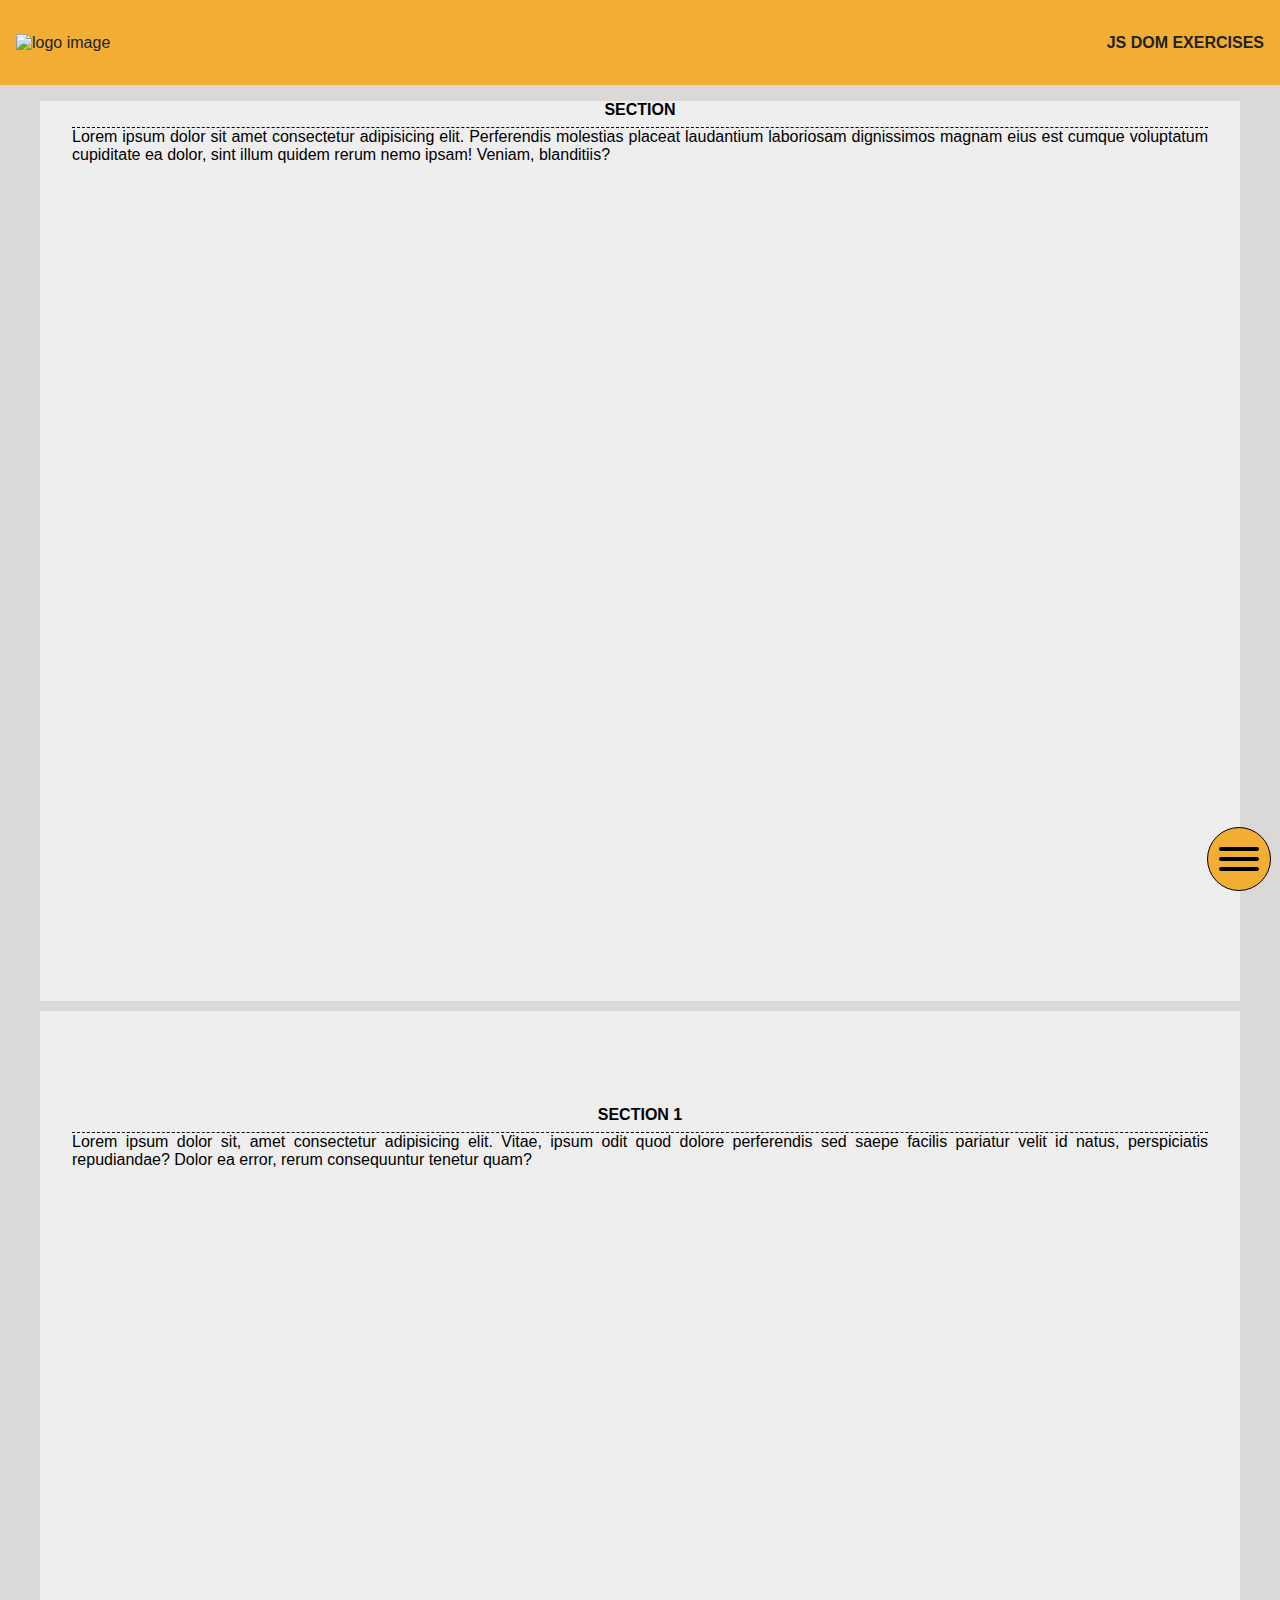
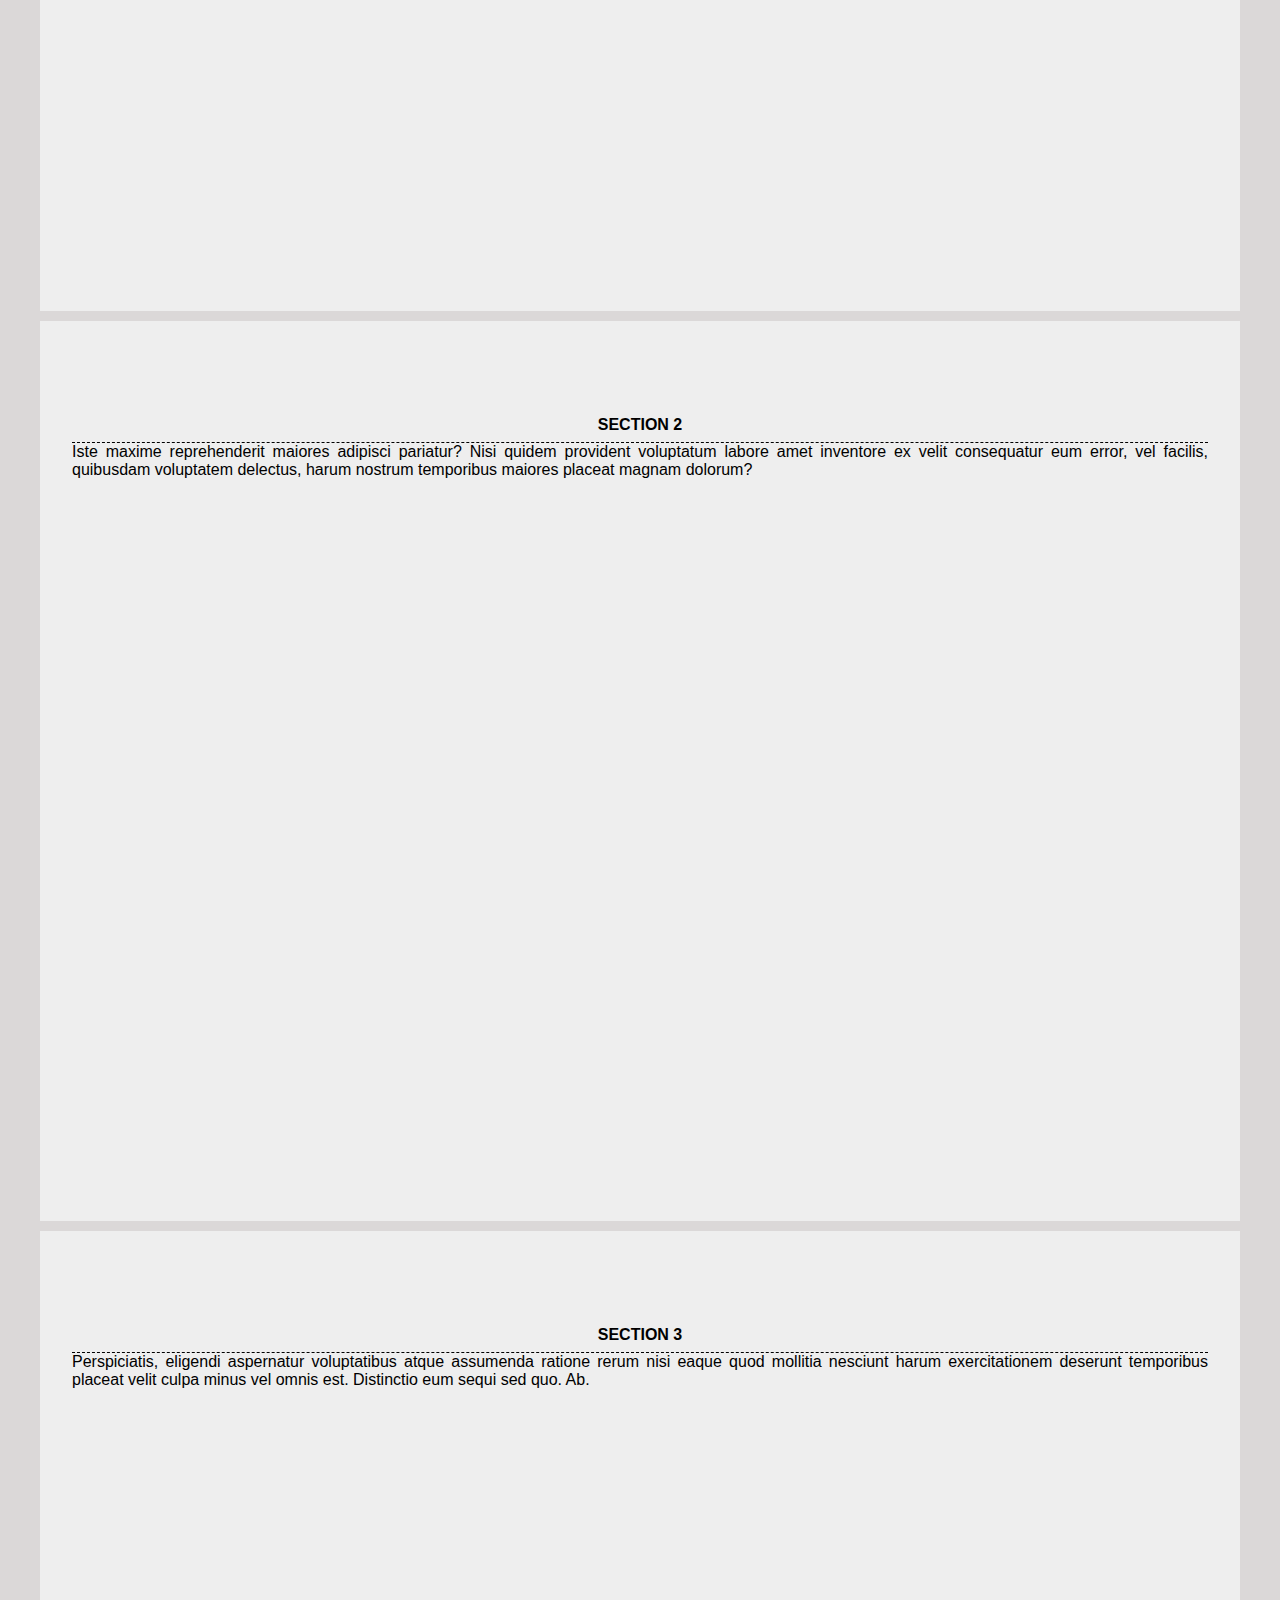
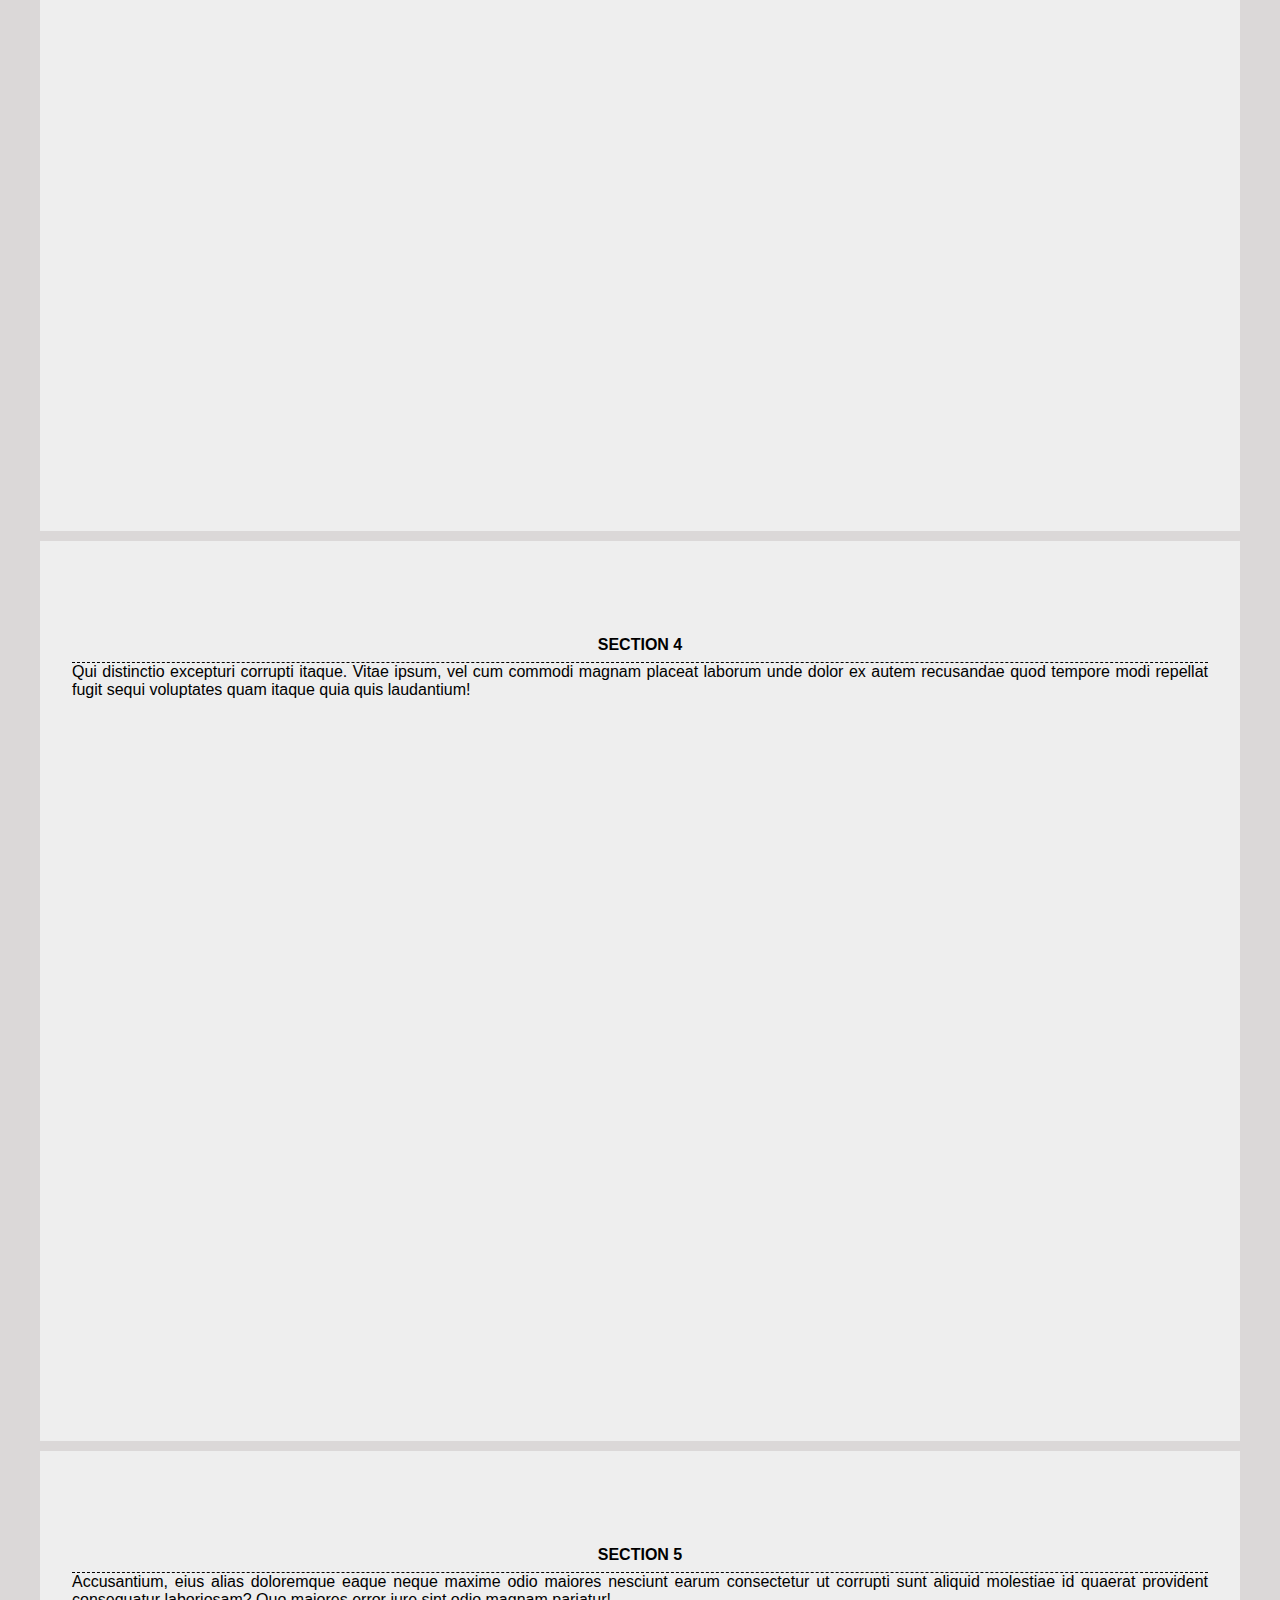
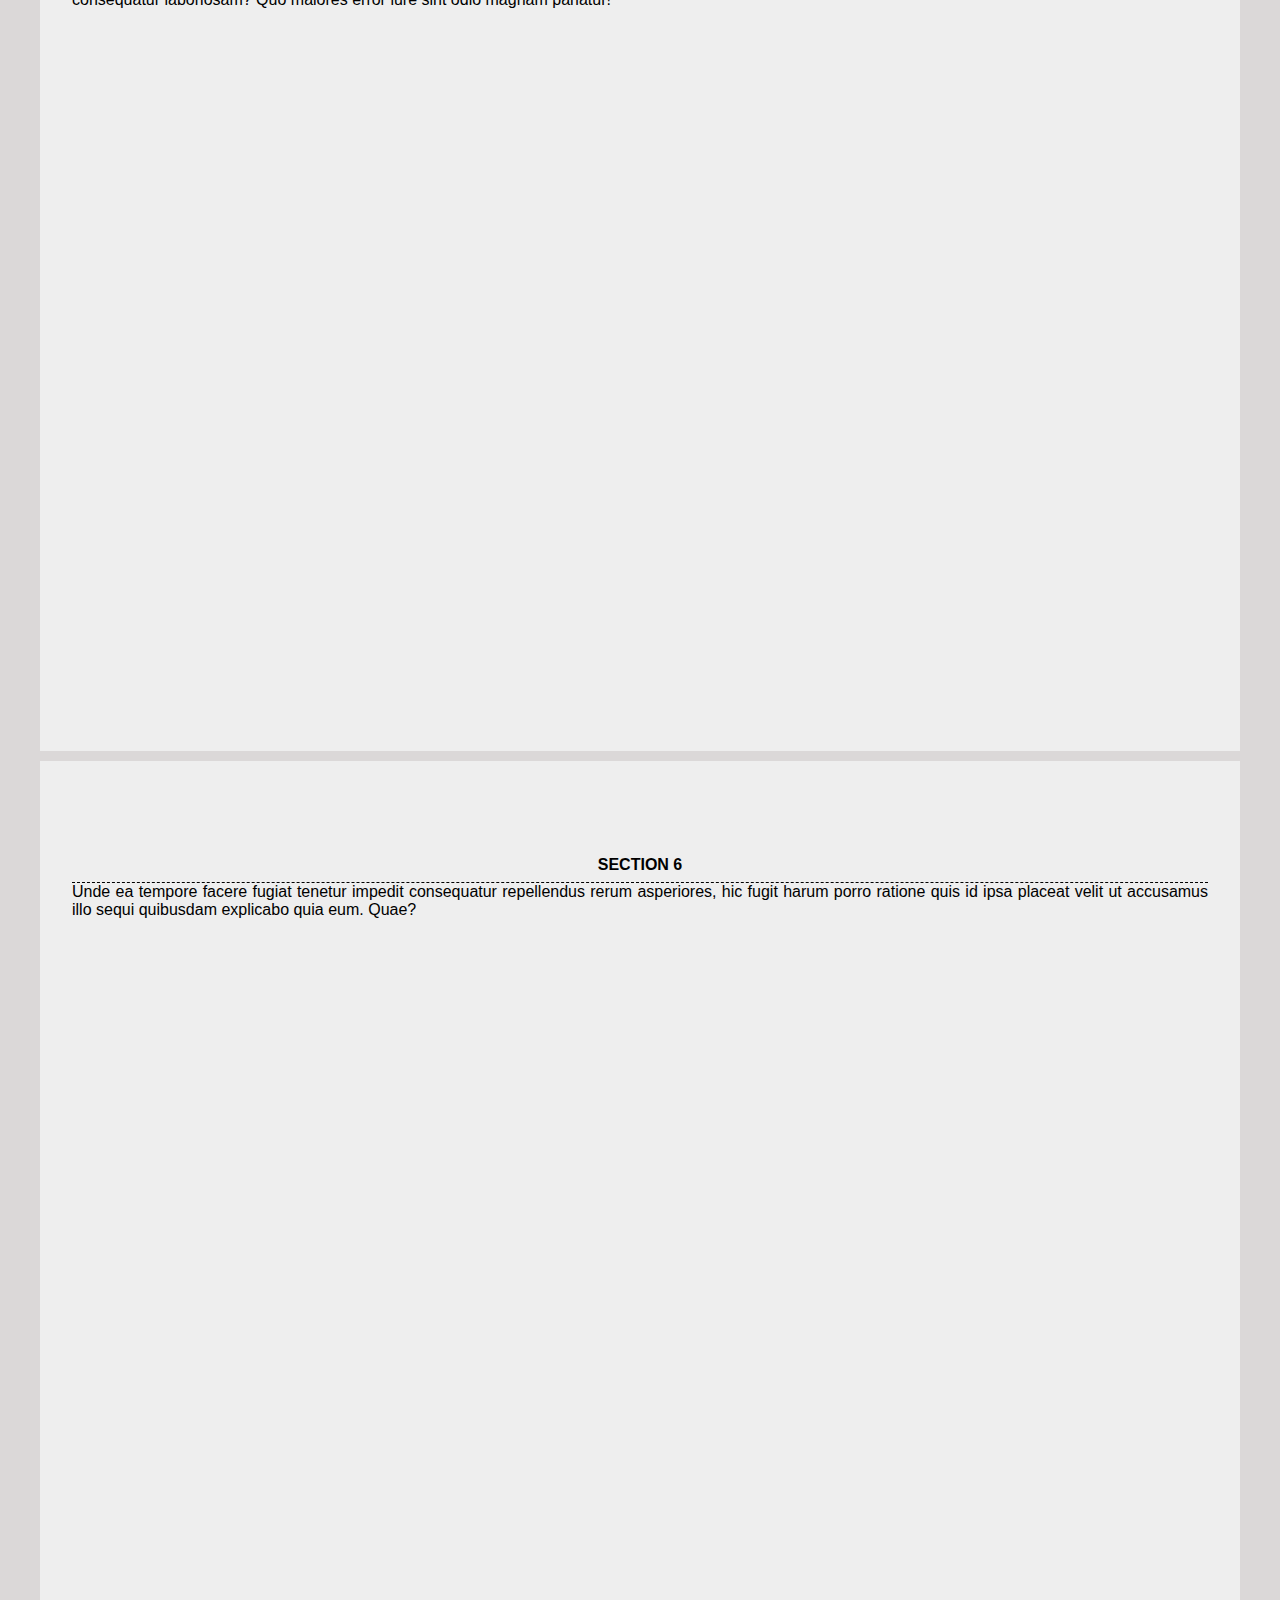
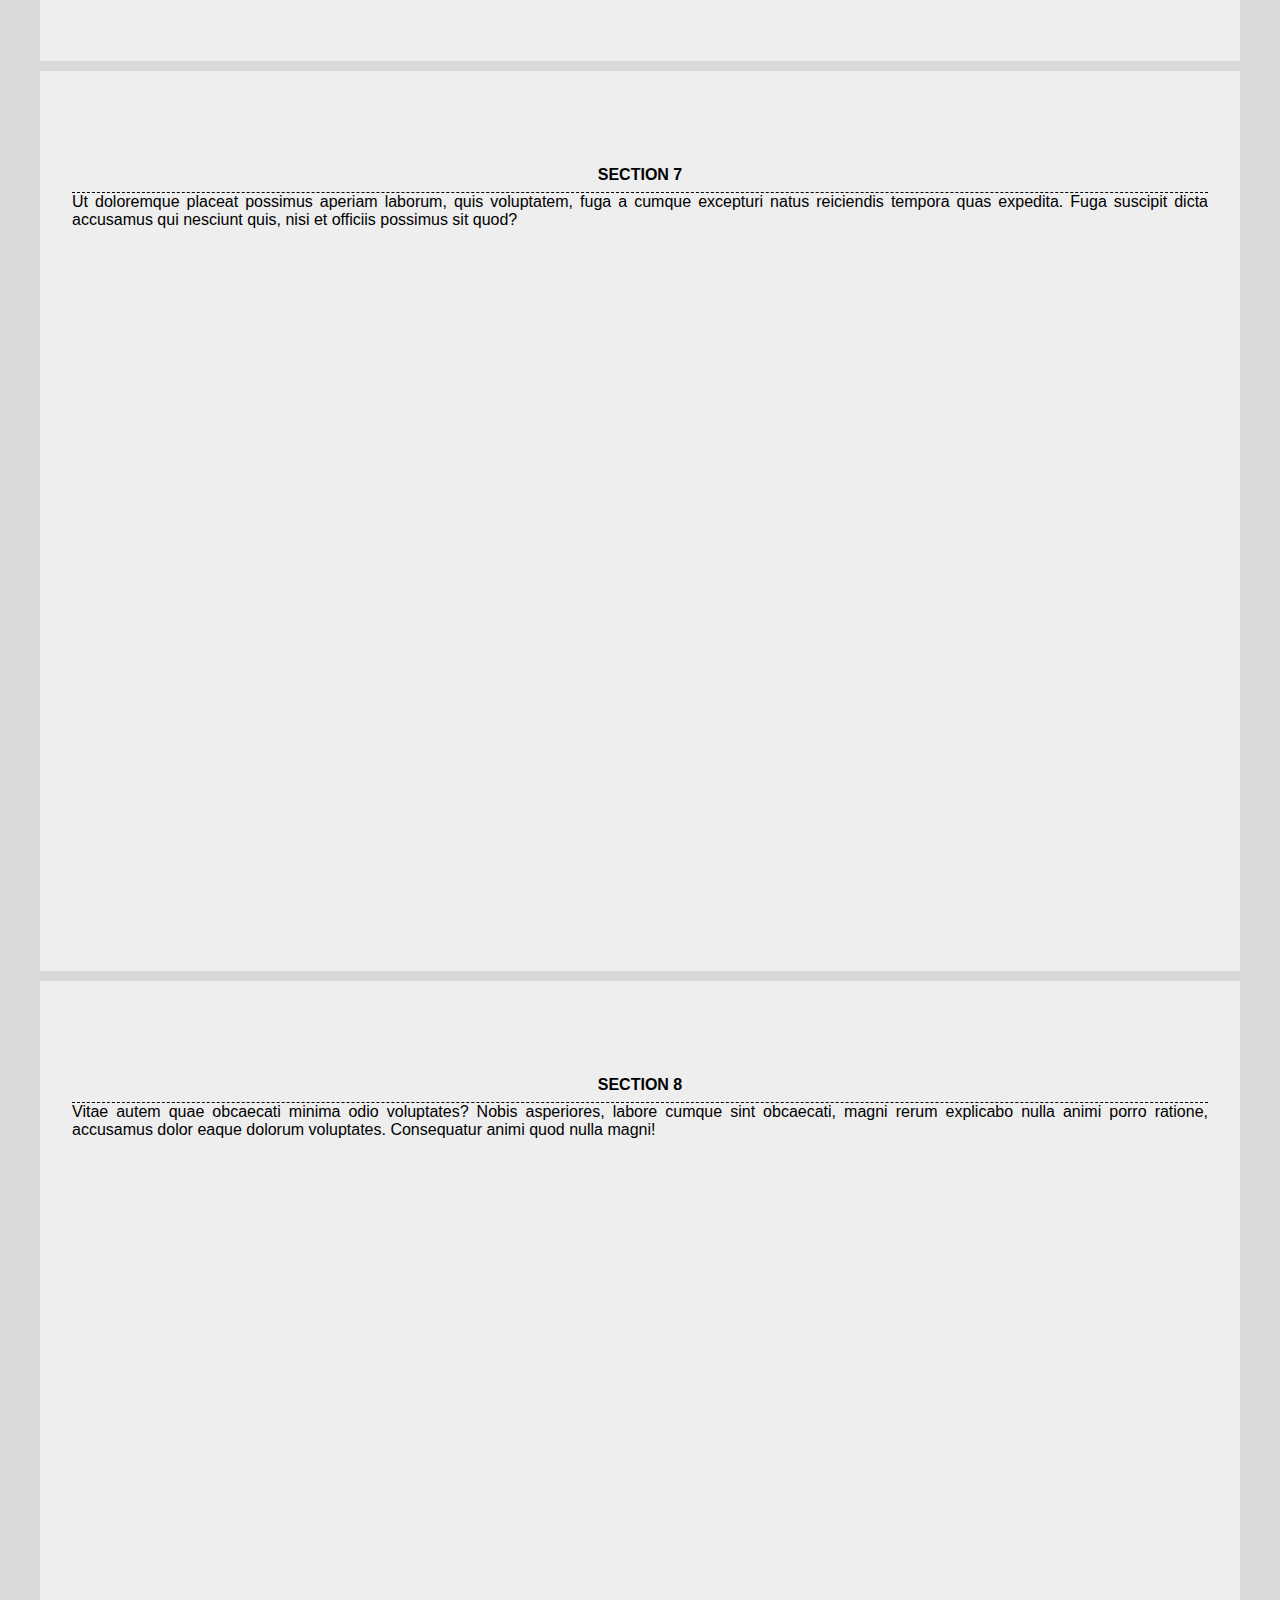
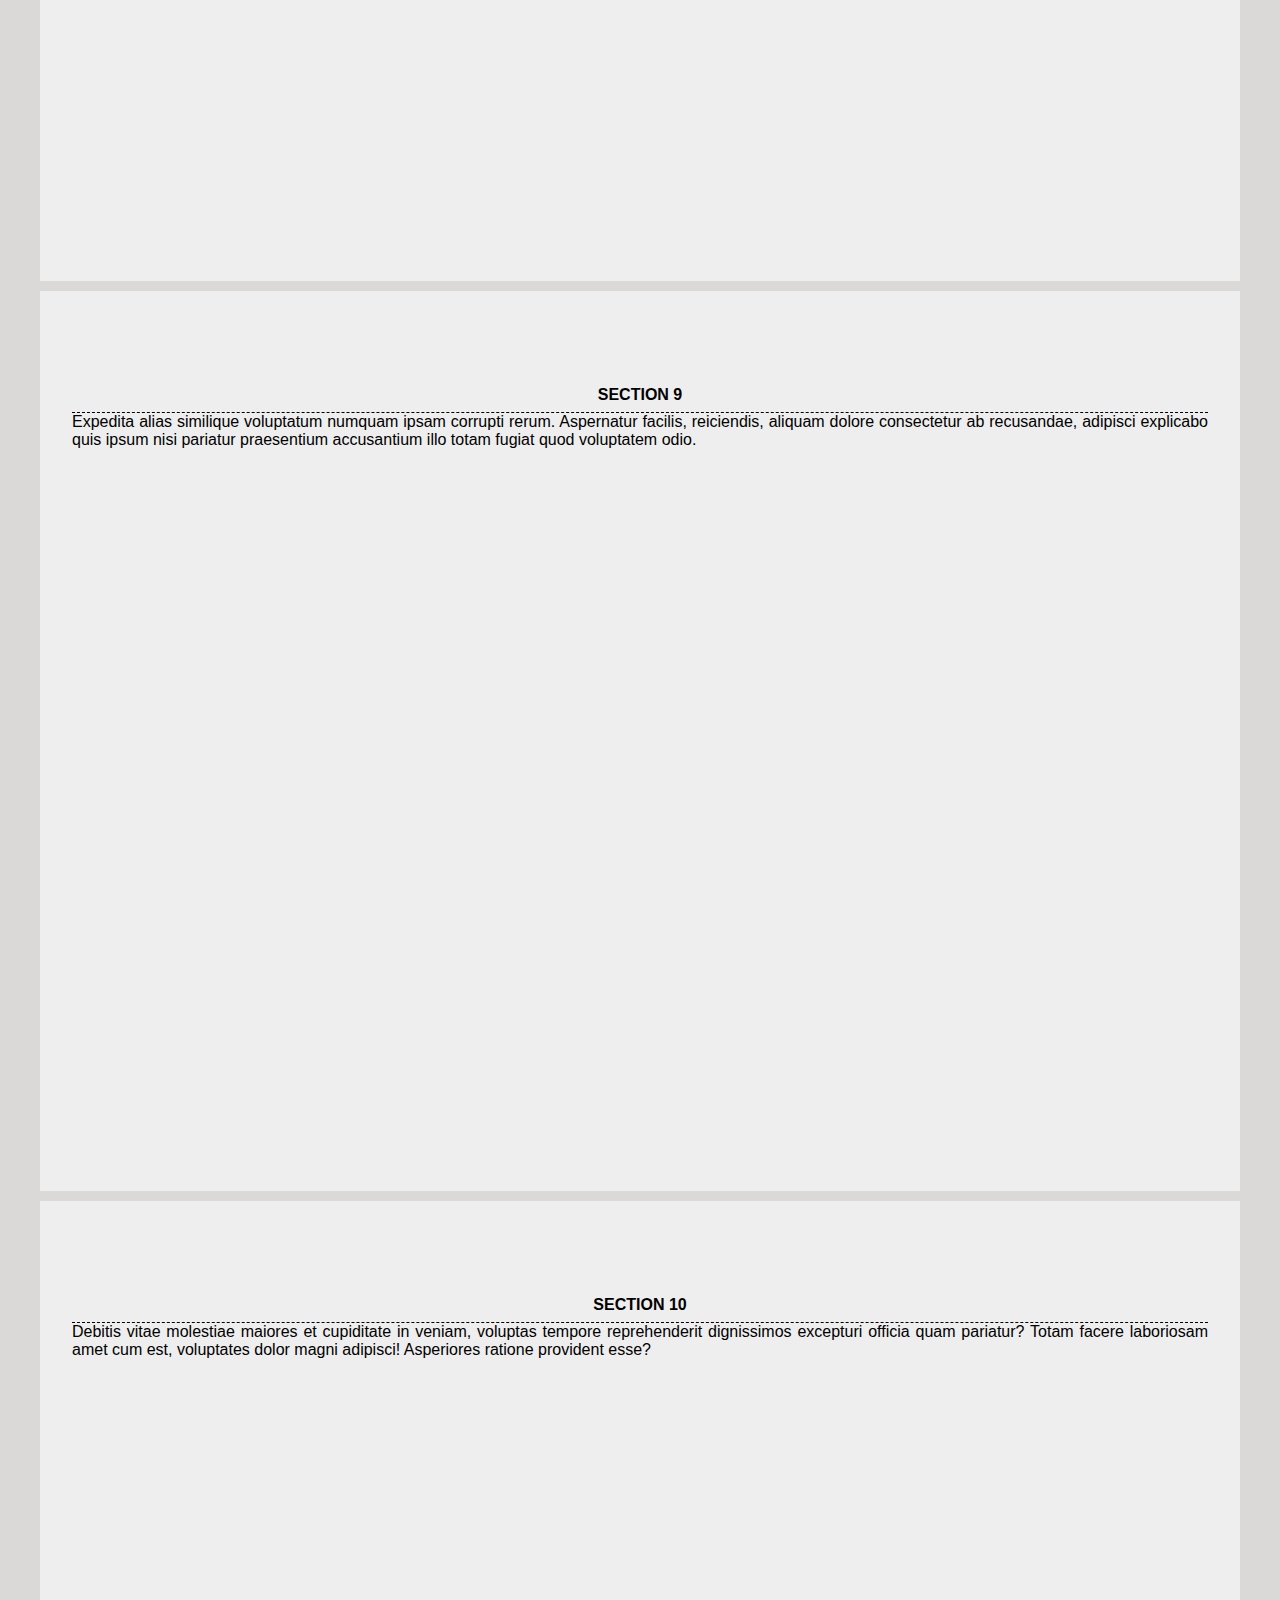
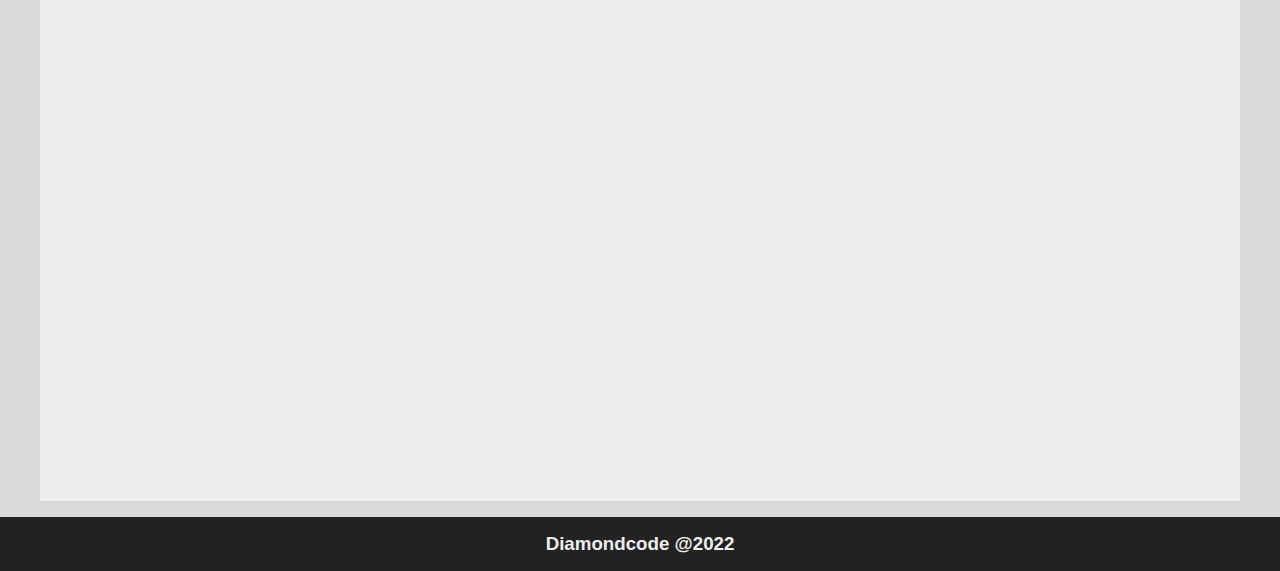
==== js/dom_exercises.html @ 1bf2a1f6 "Implementacion de menu hamburger" ====
<!DOCTYPE html>
<html lang="en">
  <head>
    <meta charset="UTF-8" />
    <meta http-equiv="X-UA-Compatible" content="IE=edge" />
    <meta name="viewport" content="width=device-width, initial-scale=1.0" />
    <title>Dinamyc Flex Example</title>
    <link type="text/css" rel="stylesheet" href="./css/layout.css" />
    <link
      type="text/css"
      rel="stylesheet"
      href="./css/vendors/hamburgers.css"
    />
  </head>
  <body>
    <header>
      <div class="header-logo">
        <img src="https://robohash.org/chamow19?size=50x50" alt="logo image" />
      </div>
      <div class="header-text">JS DOM EXERCISES</div>
    </header>
    <button
      id="hamburger-button"
      class="btn-hamburger hamburger hamburger--collapse"
      type="button"
    >
      <span class="hamburger-box">
        <span class="hamburger-inner"></span>
      </span>
    </button>

    <aside id="aside" class="aside-panel">
      <nav class="menu-nav">
        <a href="#section1" id="seccion1">Section 1</a>
        <a href="#section2" id="seccion2">Section 2</a>
        <a href="#section3" id="seccion3">Section 3</a>
        <a href="#section4" id="seccion4">Section 4</a>
        <a href="#section5" id="seccion5">Section 5</a>
        <a href="#section6" id="seccion6">Section 6</a>
        <a href="#section7" id="seccion7">Section 7</a>
        <a href="#section8" id="seccion8">Section 8</a>
        <a href="#section9" id="seccion9">Section 9</a>
        <a href="#section10" id="seccion10">Section 10</a>
      </nav>
    </aside>

    <main>
      <section>
        <h4>SECTION</h4>
        <p>
          Lorem ipsum dolor sit amet consectetur adipisicing elit. Perferendis
          molestias placeat laudantium laboriosam dignissimos magnam eius est
          cumque voluptatum cupiditate ea dolor, sint illum quidem rerum nemo
          ipsam! Veniam, blanditiis?
        </p>
      </section>

      <section id="section1">
        <h4>SECTION 1</h4>
        <p>
          Lorem ipsum dolor sit, amet consectetur adipisicing elit. Vitae, ipsum
          odit quod dolore perferendis sed saepe facilis pariatur velit id
          natus, perspiciatis repudiandae? Dolor ea error, rerum consequuntur
          tenetur quam?
        </p>
      </section>
      <section id="section2">
        <h4>SECTION 2</h4>
        <p>
          Iste maxime reprehenderit maiores adipisci pariatur? Nisi quidem
          provident voluptatum labore amet inventore ex velit consequatur eum
          error, vel facilis, quibusdam voluptatem delectus, harum nostrum
          temporibus maiores placeat magnam dolorum?
        </p>
      </section>
      <section id="section3">
        <h4>SECTION 3</h4>
        <p>
          Perspiciatis, eligendi aspernatur voluptatibus atque assumenda ratione
          rerum nisi eaque quod mollitia nesciunt harum exercitationem deserunt
          temporibus placeat velit culpa minus vel omnis est. Distinctio eum
          sequi sed quo. Ab.
        </p>
      </section>
      <section id="section4">
        <h4>SECTION 4</h4>
        <p>
          Qui distinctio excepturi corrupti itaque. Vitae ipsum, vel cum commodi
          magnam placeat laborum unde dolor ex autem recusandae quod tempore
          modi repellat fugit sequi voluptates quam itaque quia quis laudantium!
        </p>
      </section>
      <section id="section5">
        <h4>SECTION 5</h4>
        <p>
          Accusantium, eius alias doloremque eaque neque maxime odio maiores
          nesciunt earum consectetur ut corrupti sunt aliquid molestiae id
          quaerat provident consequatur laboriosam? Quo maiores error iure sint
          odio magnam pariatur!
        </p>
      </section>
      <section id="section6">
        <h4>SECTION 6</h4>
        <p>
          Unde ea tempore facere fugiat tenetur impedit consequatur repellendus
          rerum asperiores, hic fugit harum porro ratione quis id ipsa placeat
          velit ut accusamus illo sequi quibusdam explicabo quia eum. Quae?
        </p>
      </section>
      <section id="section7">
        <h4>SECTION 7</h4>
        <p>
          Ut doloremque placeat possimus aperiam laborum, quis voluptatem, fuga
          a cumque excepturi natus reiciendis tempora quas expedita. Fuga
          suscipit dicta accusamus qui nesciunt quis, nisi et officiis possimus
          sit quod?
        </p>
      </section>
      <section id="section8">
        <h4>SECTION 8</h4>
        <p>
          Vitae autem quae obcaecati minima odio voluptates? Nobis asperiores,
          labore cumque sint obcaecati, magni rerum explicabo nulla animi porro
          ratione, accusamus dolor eaque dolorum voluptates. Consequatur animi
          quod nulla magni!
        </p>
      </section>
      <section id="section9">
        <h4>SECTION 9</h4>
        <p>
          Expedita alias similique voluptatum numquam ipsam corrupti rerum.
          Aspernatur facilis, reiciendis, aliquam dolore consectetur ab
          recusandae, adipisci explicabo quis ipsum nisi pariatur praesentium
          accusantium illo totam fugiat quod voluptatem odio.
        </p>
      </section>
      <section id="section10">
        <h4>SECTION 10</h4>
        <p>
          Debitis vitae molestiae maiores et cupiditate in veniam, voluptas
          tempore reprehenderit dignissimos excepturi officia quam pariatur?
          Totam facere laboriosam amet cum est, voluptates dolor magni adipisci!
          Asperiores ratione provident esse?
        </p>
      </section>
    </main>

    <footer>
      <div><h3>Diamondcode @2022</h3></div>
    </footer>

    <script src="./js/menuHamburger/hamburger_button.js" type="module"></script>
  </body>
</html>
---- js/css/layout.css ----
/********************* RESET CSS ************************************/

:root {
  --main-font: sans-serif;
  --font-size: 16px;
  --main-color: rgb(241, 174, 50);
  --second-color: #222;
  --main-modal-color: rgba(247, 222, 30, 0.85);
  --second-modal-color: rgba(34, 34, 34, 0.85);
  --container-width: 1200px;
  --header-height:85px;
}

html {
  box-sizing: border-box;
  font-family: var(--main-font);
  font-size: var(--font-size);
  scroll-behavior: smooth;
}

*,
*::after,
*::before {
  box-sizing: inherit;
  margin: 0;
  padding: 0;
}

body {
  display: flex;
  flex-direction: column;
  min-height: 100vh;
  background-color: rgb(219, 216, 216);
  overflow-x: hidden;
}

img {
  max-width: 100%;
  height: auto;
}

a:link,
a:visited,
a:active {
  text-decoration: none;
  color: #eee;
}

/********************* CUSTOM CSS ************************************/

header {
  position: sticky;
  top: 0;
  padding: 1rem;
  background-color: var(--main-color);
  color: var(--second-color);
  height: var(--header-height);

  display: flex;
  flex-direction: row;
  justify-content: space-between;
  align-items: center;
  text-align: center;
}

.header-text {
  font-weight: bold;
}

main {
  padding: 1rem;
  display: flex;
  flex-direction: column;
  gap: 10px;
}

section {
  padding: 2rem;
  margin-left: auto;
  margin-right: auto;
  width: 100%;
  max-width: var(--container-width);
  min-height: 100vh;
  text-align: justify;
  padding-top: calc(var(--header-height) + 10px);
  background-color: #eee;
  
}
section:nth-child(1){
  padding-top: 0;
}

section > h4 {
  text-align: center;
  padding-bottom: 0.5rem;
  border-bottom: 1px dashed #000;
}

footer {
  padding: 1rem;
  background-color: #222;
  color: #eee;
  text-align: center;
}

/*********************  ASIDE **********************************/
.aside-panel {
  display: flex;
  background-color: var(--second-modal-color);
  position: fixed;
  z-index: 998;
  top: 0;
  bottom: 0;
  right: 0;
  left: 0;
  width: 100%;
  transition: transform .3s ease;
  /**De arriba*/
  transform: translate(0, -100%);
  /**De abajo*/
  transform: translate(0, +100%);
  /**De izquierda*/
  transform: translate(-100%, 0);
  /**De derecha*/
  transform: translate(+100%, 0);
}

.aside-panel.is-active {
  transform: translate(0,0);
}

.menu-nav {
  width: inherit;
  display: flex;
  flex-direction: column;
  justify-content: space-evenly;
  align-items: center;
  text-align: center;
}

.menu-nav a {
  padding: 1rem;
  width: inherit;
  display: block;
  font-size: 1.5rem;
  text-decoration: none;
  color: var(--main-color);
  transition: all 0.3s ease;
}

.menu-nav a:hover {
  font-weight: bold;
  color: var(--second-color);
  background-color: var(--main-modal-color);
}

/*********************  HAMBURGER **********************************/
.btn-hamburger {
  position: fixed;
  z-index: 999;
  bottom: 1vh;
  right: 1vh;
  width: 4rem;
  height: 4rem;
  border-radius: 50%;
  border: 1px solid #000 !important;
  padding: 0 !important;
  background-color: var(--main-color) !important;
  display: flex !important;
  justify-content: center;
  align-items: center;
}
---- js/css/vendors/hamburgers.css ----
/*!
 * Hamburgers
 * @description Tasty CSS-animated hamburgers
 * @author Jonathan Suh @jonsuh
 * @site https://jonsuh.com/hamburgers
 * @link https://github.com/jonsuh/hamburgers
 */
.hamburger {
  padding: 15px 15px;
  display: inline-block;
  cursor: pointer;
  transition-property: opacity, filter;
  transition-duration: 0.15s;
  transition-timing-function: linear;
  font: inherit;
  color: inherit;
  text-transform: none;
  background-color: transparent;
  border: 0;
  margin: 0;
  overflow: visible; }
  .hamburger:hover {
    opacity: 0.7; }
  .hamburger.is-active:hover {
    opacity: 0.7; }
  .hamburger.is-active .hamburger-inner,
  .hamburger.is-active .hamburger-inner::before,
  .hamburger.is-active .hamburger-inner::after {
    background-color: #000; }

.hamburger-box {
  width: 40px;
  height: 24px;
  display: inline-block;
  position: relative; }

.hamburger-inner {
  display: block;
  top: 50%;
  margin-top: -2px; }
  .hamburger-inner, .hamburger-inner::before, .hamburger-inner::after {
    width: 40px;
    height: 4px;
    background-color: #000;
    border-radius: 4px;
    position: absolute;
    transition-property: transform;
    transition-duration: 0.15s;
    transition-timing-function: ease; }
  .hamburger-inner::before, .hamburger-inner::after {
    content: "";
    display: block; }
  .hamburger-inner::before {
    top: -10px; }
  .hamburger-inner::after {
    bottom: -10px; }

/*
   * 3DX
   */
.hamburger--3dx .hamburger-box {
  perspective: 80px; }

.hamburger--3dx .hamburger-inner {
  transition: transform 0.15s cubic-bezier(0.645, 0.045, 0.355, 1), background-color 0s 0.1s cubic-bezier(0.645, 0.045, 0.355, 1); }
  .hamburger--3dx .hamburger-inner::before, .hamburger--3dx .hamburger-inner::after {
    transition: transform 0s 0.1s cubic-bezier(0.645, 0.045, 0.355, 1); }

.hamburger--3dx.is-active .hamburger-inner {
  background-color: transparent !important;
  transform: rotateY(180deg); }
  .hamburger--3dx.is-active .hamburger-inner::before {
    transform: translate3d(0, 10px, 0) rotate(45deg); }
  .hamburger--3dx.is-active .hamburger-inner::after {
    transform: translate3d(0, -10px, 0) rotate(-45deg); }

/*
   * 3DX Reverse
   */
.hamburger--3dx-r .hamburger-box {
  perspective: 80px; }

.hamburger--3dx-r .hamburger-inner {
  transition: transform 0.15s cubic-bezier(0.645, 0.045, 0.355, 1), background-color 0s 0.1s cubic-bezier(0.645, 0.045, 0.355, 1); }
  .hamburger--3dx-r .hamburger-inner::before, .hamburger--3dx-r .hamburger-inner::after {
    transition: transform 0s 0.1s cubic-bezier(0.645, 0.045, 0.355, 1); }

.hamburger--3dx-r.is-active .hamburger-inner {
  background-color: transparent !important;
  transform: rotateY(-180deg); }
  .hamburger--3dx-r.is-active .hamburger-inner::before {
    transform: translate3d(0, 10px, 0) rotate(45deg); }
  .hamburger--3dx-r.is-active .hamburger-inner::after {
    transform: translate3d(0, -10px, 0) rotate(-45deg); }

/*
   * 3DY
   */
.hamburger--3dy .hamburger-box {
  perspective: 80px; }

.hamburger--3dy .hamburger-inner {
  transition: transform 0.15s cubic-bezier(0.645, 0.045, 0.355, 1), background-color 0s 0.1s cubic-bezier(0.645, 0.045, 0.355, 1); }
  .hamburger--3dy .hamburger-inner::before, .hamburger--3dy .hamburger-inner::after {
    transition: transform 0s 0.1s cubic-bezier(0.645, 0.045, 0.355, 1); }

.hamburger--3dy.is-active .hamburger-inner {
  background-color: transparent !important;
  transform: rotateX(-180deg); }
  .hamburger--3dy.is-active .hamburger-inner::before {
    transform: translate3d(0, 10px, 0) rotate(45deg); }
  .hamburger--3dy.is-active .hamburger-inner::after {
    transform: translate3d(0, -10px, 0) rotate(-45deg); }

/*
   * 3DY Reverse
   */
.hamburger--3dy-r .hamburger-box {
  perspective: 80px; }

.hamburger--3dy-r .hamburger-inner {
  transition: transform 0.15s cubic-bezier(0.645, 0.045, 0.355, 1), background-color 0s 0.1s cubic-bezier(0.645, 0.045, 0.355, 1); }
  .hamburger--3dy-r .hamburger-inner::before, .hamburger--3dy-r .hamburger-inner::after {
    transition: transform 0s 0.1s cubic-bezier(0.645, 0.045, 0.355, 1); }

.hamburger--3dy-r.is-active .hamburger-inner {
  background-color: transparent !important;
  transform: rotateX(180deg); }
  .hamburger--3dy-r.is-active .hamburger-inner::before {
    transform: translate3d(0, 10px, 0) rotate(45deg); }
  .hamburger--3dy-r.is-active .hamburger-inner::after {
    transform: translate3d(0, -10px, 0) rotate(-45deg); }

/*
   * 3DXY
   */
.hamburger--3dxy .hamburger-box {
  perspective: 80px; }

.hamburger--3dxy .hamburger-inner {
  transition: transform 0.15s cubic-bezier(0.645, 0.045, 0.355, 1), background-color 0s 0.1s cubic-bezier(0.645, 0.045, 0.355, 1); }
  .hamburger--3dxy .hamburger-inner::before, .hamburger--3dxy .hamburger-inner::after {
    transition: transform 0s 0.1s cubic-bezier(0.645, 0.045, 0.355, 1); }

.hamburger--3dxy.is-active .hamburger-inner {
  background-color: transparent !important;
  transform: rotateX(180deg) rotateY(180deg); }
  .hamburger--3dxy.is-active .hamburger-inner::before {
    transform: translate3d(0, 10px, 0) rotate(45deg); }
  .hamburger--3dxy.is-active .hamburger-inner::after {
    transform: translate3d(0, -10px, 0) rotate(-45deg); }

/*
   * 3DXY Reverse
   */
.hamburger--3dxy-r .hamburger-box {
  perspective: 80px; }

.hamburger--3dxy-r .hamburger-inner {
  transition: transform 0.15s cubic-bezier(0.645, 0.045, 0.355, 1), background-color 0s 0.1s cubic-bezier(0.645, 0.045, 0.355, 1); }
  .hamburger--3dxy-r .hamburger-inner::before, .hamburger--3dxy-r .hamburger-inner::after {
    transition: transform 0s 0.1s cubic-bezier(0.645, 0.045, 0.355, 1); }

.hamburger--3dxy-r.is-active .hamburger-inner {
  background-color: transparent !important;
  transform: rotateX(180deg) rotateY(180deg) rotateZ(-180deg); }
  .hamburger--3dxy-r.is-active .hamburger-inner::before {
    transform: translate3d(0, 10px, 0) rotate(45deg); }
  .hamburger--3dxy-r.is-active .hamburger-inner::after {
    transform: translate3d(0, -10px, 0) rotate(-45deg); }

/*
   * Arrow
   */
.hamburger--arrow.is-active .hamburger-inner::before {
  transform: translate3d(-8px, 0, 0) rotate(-45deg) scale(0.7, 1); }

.hamburger--arrow.is-active .hamburger-inner::after {
  transform: translate3d(-8px, 0, 0) rotate(45deg) scale(0.7, 1); }

/*
   * Arrow Right
   */
.hamburger--arrow-r.is-active .hamburger-inner::before {
  transform: translate3d(8px, 0, 0) rotate(45deg) scale(0.7, 1); }

.hamburger--arrow-r.is-active .hamburger-inner::after {
  transform: translate3d(8px, 0, 0) rotate(-45deg) scale(0.7, 1); }

/*
   * Arrow Alt
   */
.hamburger--arrowalt .hamburger-inner::before {
  transition: top 0.1s 0.1s ease, transform 0.1s cubic-bezier(0.165, 0.84, 0.44, 1); }

.hamburger--arrowalt .hamburger-inner::after {
  transition: bottom 0.1s 0.1s ease, transform 0.1s cubic-bezier(0.165, 0.84, 0.44, 1); }

.hamburger--arrowalt.is-active .hamburger-inner::before {
  top: 0;
  transform: translate3d(-8px, -10px, 0) rotate(-45deg) scale(0.7, 1);
  transition: top 0.1s ease, transform 0.1s 0.1s cubic-bezier(0.895, 0.03, 0.685, 0.22); }

.hamburger--arrowalt.is-active .hamburger-inner::after {
  bottom: 0;
  transform: translate3d(-8px, 10px, 0) rotate(45deg) scale(0.7, 1);
  transition: bottom 0.1s ease, transform 0.1s 0.1s cubic-bezier(0.895, 0.03, 0.685, 0.22); }

/*
   * Arrow Alt Right
   */
.hamburger--arrowalt-r .hamburger-inner::before {
  transition: top 0.1s 0.1s ease, transform 0.1s cubic-bezier(0.165, 0.84, 0.44, 1); }

.hamburger--arrowalt-r .hamburger-inner::after {
  transition: bottom 0.1s 0.1s ease, transform 0.1s cubic-bezier(0.165, 0.84, 0.44, 1); }

.hamburger--arrowalt-r.is-active .hamburger-inner::before {
  top: 0;
  transform: translate3d(8px, -10px, 0) rotate(45deg) scale(0.7, 1);
  transition: top 0.1s ease, transform 0.1s 0.1s cubic-bezier(0.895, 0.03, 0.685, 0.22); }

.hamburger--arrowalt-r.is-active .hamburger-inner::after {
  bottom: 0;
  transform: translate3d(8px, 10px, 0) rotate(-45deg) scale(0.7, 1);
  transition: bottom 0.1s ease, transform 0.1s 0.1s cubic-bezier(0.895, 0.03, 0.685, 0.22); }

/*
   * Arrow Turn
   */
.hamburger--arrowturn.is-active .hamburger-inner {
  transform: rotate(-180deg); }
  .hamburger--arrowturn.is-active .hamburger-inner::before {
    transform: translate3d(8px, 0, 0) rotate(45deg) scale(0.7, 1); }
  .hamburger--arrowturn.is-active .hamburger-inner::after {
    transform: translate3d(8px, 0, 0) rotate(-45deg) scale(0.7, 1); }

/*
   * Arrow Turn Right
   */
.hamburger--arrowturn-r.is-active .hamburger-inner {
  transform: rotate(-180deg); }
  .hamburger--arrowturn-r.is-active .hamburger-inner::before {
    transform: translate3d(-8px, 0, 0) rotate(-45deg) scale(0.7, 1); }
  .hamburger--arrowturn-r.is-active .hamburger-inner::after {
    transform: translate3d(-8px, 0, 0) rotate(45deg) scale(0.7, 1); }

/*
   * Boring
   */
.hamburger--boring .hamburger-inner, .hamburger--boring .hamburger-inner::before, .hamburger--boring .hamburger-inner::after {
  transition-property: none; }

.hamburger--boring.is-active .hamburger-inner {
  transform: rotate(45deg); }
  .hamburger--boring.is-active .hamburger-inner::before {
    top: 0;
    opacity: 0; }
  .hamburger--boring.is-active .hamburger-inner::after {
    bottom: 0;
    transform: rotate(-90deg); }

/*
   * Collapse
   */
.hamburger--collapse .hamburger-inner {
  top: auto;
  bottom: 0;
  transition-duration: 0.13s;
  transition-delay: 0.13s;
  transition-timing-function: cubic-bezier(0.55, 0.055, 0.675, 0.19); }
  .hamburger--collapse .hamburger-inner::after {
    top: -20px;
    transition: top 0.2s 0.2s cubic-bezier(0.33333, 0.66667, 0.66667, 1), opacity 0.1s linear; }
  .hamburger--collapse .hamburger-inner::before {
    transition: top 0.12s 0.2s cubic-bezier(0.33333, 0.66667, 0.66667, 1), transform 0.13s cubic-bezier(0.55, 0.055, 0.675, 0.19); }

.hamburger--collapse.is-active .hamburger-inner {
  transform: translate3d(0, -10px, 0) rotate(-45deg);
  transition-delay: 0.22s;
  transition-timing-function: cubic-bezier(0.215, 0.61, 0.355, 1); }
  .hamburger--collapse.is-active .hamburger-inner::after {
    top: 0;
    opacity: 0;
    transition: top 0.2s cubic-bezier(0.33333, 0, 0.66667, 0.33333), opacity 0.1s 0.22s linear; }
  .hamburger--collapse.is-active .hamburger-inner::before {
    top: 0;
    transform: rotate(-90deg);
    transition: top 0.1s 0.16s cubic-bezier(0.33333, 0, 0.66667, 0.33333), transform 0.13s 0.25s cubic-bezier(0.215, 0.61, 0.355, 1); }

/*
   * Collapse Reverse
   */
.hamburger--collapse-r .hamburger-inner {
  top: auto;
  bottom: 0;
  transition-duration: 0.13s;
  transition-delay: 0.13s;
  transition-timing-function: cubic-bezier(0.55, 0.055, 0.675, 0.19); }
  .hamburger--collapse-r .hamburger-inner::after {
    top: -20px;
    transition: top 0.2s 0.2s cubic-bezier(0.33333, 0.66667, 0.66667, 1), opacity 0.1s linear; }
  .hamburger--collapse-r .hamburger-inner::before {
    transition: top 0.12s 0.2s cubic-bezier(0.33333, 0.66667, 0.66667, 1), transform 0.13s cubic-bezier(0.55, 0.055, 0.675, 0.19); }

.hamburger--collapse-r.is-active .hamburger-inner {
  transform: translate3d(0, -10px, 0) rotate(45deg);
  transition-delay: 0.22s;
  transition-timing-function: cubic-bezier(0.215, 0.61, 0.355, 1); }
  .hamburger--collapse-r.is-active .hamburger-inner::after {
    top: 0;
    opacity: 0;
    transition: top 0.2s cubic-bezier(0.33333, 0, 0.66667, 0.33333), opacity 0.1s 0.22s linear; }
  .hamburger--collapse-r.is-active .hamburger-inner::before {
    top: 0;
    transform: rotate(90deg);
    transition: top 0.1s 0.16s cubic-bezier(0.33333, 0, 0.66667, 0.33333), transform 0.13s 0.25s cubic-bezier(0.215, 0.61, 0.355, 1); }

/*
   * Elastic
   */
.hamburger--elastic .hamburger-inner {
  top: 2px;
  transition-duration: 0.275s;
  transition-timing-function: cubic-bezier(0.68, -0.55, 0.265, 1.55); }
  .hamburger--elastic .hamburger-inner::before {
    top: 10px;
    transition: opacity 0.125s 0.275s ease; }
  .hamburger--elastic .hamburger-inner::after {
    top: 20px;
    transition: transform 0.275s cubic-bezier(0.68, -0.55, 0.265, 1.55); }

.hamburger--elastic.is-active .hamburger-inner {
  transform: translate3d(0, 10px, 0) rotate(135deg);
  transition-delay: 0.075s; }
  .hamburger--elastic.is-active .hamburger-inner::before {
    transition-delay: 0s;
    opacity: 0; }
  .hamburger--elastic.is-active .hamburger-inner::after {
    transform: translate3d(0, -20px, 0) rotate(-270deg);
    transition-delay: 0.075s; }

/*
   * Elastic Reverse
   */
.hamburger--elastic-r .hamburger-inner {
  top: 2px;
  transition-duration: 0.275s;
  transition-timing-function: cubic-bezier(0.68, -0.55, 0.265, 1.55); }
  .hamburger--elastic-r .hamburger-inner::before {
    top: 10px;
    transition: opacity 0.125s 0.275s ease; }
  .hamburger--elastic-r .hamburger-inner::after {
    top: 20px;
    transition: transform 0.275s cubic-bezier(0.68, -0.55, 0.265, 1.55); }

.hamburger--elastic-r.is-active .hamburger-inner {
  transform: translate3d(0, 10px, 0) rotate(-135deg);
  transition-delay: 0.075s; }
  .hamburger--elastic-r.is-active .hamburger-inner::before {
    transition-delay: 0s;
    opacity: 0; }
  .hamburger--elastic-r.is-active .hamburger-inner::after {
    transform: translate3d(0, -20px, 0) rotate(270deg);
    transition-delay: 0.075s; }

/*
   * Emphatic
   */
.hamburger--emphatic {
  overflow: hidden; }
  .hamburger--emphatic .hamburger-inner {
    transition: background-color 0.125s 0.175s ease-in; }
    .hamburger--emphatic .hamburger-inner::before {
      left: 0;
      transition: transform 0.125s cubic-bezier(0.6, 0.04, 0.98, 0.335), top 0.05s 0.125s linear, left 0.125s 0.175s ease-in; }
    .hamburger--emphatic .hamburger-inner::after {
      top: 10px;
      right: 0;
      transition: transform 0.125s cubic-bezier(0.6, 0.04, 0.98, 0.335), top 0.05s 0.125s linear, right 0.125s 0.175s ease-in; }
  .hamburger--emphatic.is-active .hamburger-inner {
    transition-delay: 0s;
    transition-timing-function: ease-out;
    background-color: transparent !important; }
    .hamburger--emphatic.is-active .hamburger-inner::before {
      left: -80px;
      top: -80px;
      transform: translate3d(80px, 80px, 0) rotate(45deg);
      transition: left 0.125s ease-out, top 0.05s 0.125s linear, transform 0.125s 0.175s cubic-bezier(0.075, 0.82, 0.165, 1); }
    .hamburger--emphatic.is-active .hamburger-inner::after {
      right: -80px;
      top: -80px;
      transform: translate3d(-80px, 80px, 0) rotate(-45deg);
      transition: right 0.125s ease-out, top 0.05s 0.125s linear, transform 0.125s 0.175s cubic-bezier(0.075, 0.82, 0.165, 1); }

/*
   * Emphatic Reverse
   */
.hamburger--emphatic-r {
  overflow: hidden; }
  .hamburger--emphatic-r .hamburger-inner {
    transition: background-color 0.125s 0.175s ease-in; }
    .hamburger--emphatic-r .hamburger-inner::before {
      left: 0;
      transition: transform 0.125s cubic-bezier(0.6, 0.04, 0.98, 0.335), top 0.05s 0.125s linear, left 0.125s 0.175s ease-in; }
    .hamburger--emphatic-r .hamburger-inner::after {
      top: 10px;
      right: 0;
      transition: transform 0.125s cubic-bezier(0.6, 0.04, 0.98, 0.335), top 0.05s 0.125s linear, right 0.125s 0.175s ease-in; }
  .hamburger--emphatic-r.is-active .hamburger-inner {
    transition-delay: 0s;
    transition-timing-function: ease-out;
    background-color: transparent !important; }
    .hamburger--emphatic-r.is-active .hamburger-inner::before {
      left: -80px;
      top: 80px;
      transform: translate3d(80px, -80px, 0) rotate(-45deg);
      transition: left 0.125s ease-out, top 0.05s 0.125s linear, transform 0.125s 0.175s cubic-bezier(0.075, 0.82, 0.165, 1); }
    .hamburger--emphatic-r.is-active .hamburger-inner::after {
      right: -80px;
      top: 80px;
      transform: translate3d(-80px, -80px, 0) rotate(45deg);
      transition: right 0.125s ease-out, top 0.05s 0.125s linear, transform 0.125s 0.175s cubic-bezier(0.075, 0.82, 0.165, 1); }

/*
   * Minus
   */
.hamburger--minus .hamburger-inner::before, .hamburger--minus .hamburger-inner::after {
  transition: bottom 0.08s 0s ease-out, top 0.08s 0s ease-out, opacity 0s linear; }

.hamburger--minus.is-active .hamburger-inner::before, .hamburger--minus.is-active .hamburger-inner::after {
  opacity: 0;
  transition: bottom 0.08s ease-out, top 0.08s ease-out, opacity 0s 0.08s linear; }

.hamburger--minus.is-active .hamburger-inner::before {
  top: 0; }

.hamburger--minus.is-active .hamburger-inner::after {
  bottom: 0; }

/*
   * Slider
   */
.hamburger--slider .hamburger-inner {
  top: 2px; }
  .hamburger--slider .hamburger-inner::before {
    top: 10px;
    transition-property: transform, opacity;
    transition-timing-function: ease;
    transition-duration: 0.15s; }
  .hamburger--slider .hamburger-inner::after {
    top: 20px; }

.hamburger--slider.is-active .hamburger-inner {
  transform: translate3d(0, 10px, 0) rotate(45deg); }
  .hamburger--slider.is-active .hamburger-inner::before {
    transform: rotate(-45deg) translate3d(-5.71429px, -6px, 0);
    opacity: 0; }
  .hamburger--slider.is-active .hamburger-inner::after {
    transform: translate3d(0, -20px, 0) rotate(-90deg); }

/*
   * Slider Reverse
   */
.hamburger--slider-r .hamburger-inner {
  top: 2px; }
  .hamburger--slider-r .hamburger-inner::before {
    top: 10px;
    transition-property: transform, opacity;
    transition-timing-function: ease;
    transition-duration: 0.15s; }
  .hamburger--slider-r .hamburger-inner::after {
    top: 20px; }

.hamburger--slider-r.is-active .hamburger-inner {
  transform: translate3d(0, 10px, 0) rotate(-45deg); }
  .hamburger--slider-r.is-active .hamburger-inner::before {
    transform: rotate(45deg) translate3d(5.71429px, -6px, 0);
    opacity: 0; }
  .hamburger--slider-r.is-active .hamburger-inner::after {
    transform: translate3d(0, -20px, 0) rotate(90deg); }

/*
   * Spin
   */
.hamburger--spin .hamburger-inner {
  transition-duration: 0.22s;
  transition-timing-function: cubic-bezier(0.55, 0.055, 0.675, 0.19); }
  .hamburger--spin .hamburger-inner::before {
    transition: top 0.1s 0.25s ease-in, opacity 0.1s ease-in; }
  .hamburger--spin .hamburger-inner::after {
    transition: bottom 0.1s 0.25s ease-in, transform 0.22s cubic-bezier(0.55, 0.055, 0.675, 0.19); }

.hamburger--spin.is-active .hamburger-inner {
  transform: rotate(225deg);
  transition-delay: 0.12s;
  transition-timing-function: cubic-bezier(0.215, 0.61, 0.355, 1); }
  .hamburger--spin.is-active .hamburger-inner::before {
    top: 0;
    opacity: 0;
    transition: top 0.1s ease-out, opacity 0.1s 0.12s ease-out; }
  .hamburger--spin.is-active .hamburger-inner::after {
    bottom: 0;
    transform: rotate(-90deg);
    transition: bottom 0.1s ease-out, transform 0.22s 0.12s cubic-bezier(0.215, 0.61, 0.355, 1); }

/*
   * Spin Reverse
   */
.hamburger--spin-r .hamburger-inner {
  transition-duration: 0.22s;
  transition-timing-function: cubic-bezier(0.55, 0.055, 0.675, 0.19); }
  .hamburger--spin-r .hamburger-inner::before {
    transition: top 0.1s 0.25s ease-in, opacity 0.1s ease-in; }
  .hamburger--spin-r .hamburger-inner::after {
    transition: bottom 0.1s 0.25s ease-in, transform 0.22s cubic-bezier(0.55, 0.055, 0.675, 0.19); }

.hamburger--spin-r.is-active .hamburger-inner {
  transform: rotate(-225deg);
  transition-delay: 0.12s;
  transition-timing-function: cubic-bezier(0.215, 0.61, 0.355, 1); }
  .hamburger--spin-r.is-active .hamburger-inner::before {
    top: 0;
    opacity: 0;
    transition: top 0.1s ease-out, opacity 0.1s 0.12s ease-out; }
  .hamburger--spin-r.is-active .hamburger-inner::after {
    bottom: 0;
    transform: rotate(90deg);
    transition: bottom 0.1s ease-out, transform 0.22s 0.12s cubic-bezier(0.215, 0.61, 0.355, 1); }

/*
   * Spring
   */
.hamburger--spring .hamburger-inner {
  top: 2px;
  transition: background-color 0s 0.13s linear; }
  .hamburger--spring .hamburger-inner::before {
    top: 10px;
    transition: top 0.1s 0.2s cubic-bezier(0.33333, 0.66667, 0.66667, 1), transform 0.13s cubic-bezier(0.55, 0.055, 0.675, 0.19); }
  .hamburger--spring .hamburger-inner::after {
    top: 20px;
    transition: top 0.2s 0.2s cubic-bezier(0.33333, 0.66667, 0.66667, 1), transform 0.13s cubic-bezier(0.55, 0.055, 0.675, 0.19); }

.hamburger--spring.is-active .hamburger-inner {
  transition-delay: 0.22s;
  background-color: transparent !important; }
  .hamburger--spring.is-active .hamburger-inner::before {
    top: 0;
    transition: top 0.1s 0.15s cubic-bezier(0.33333, 0, 0.66667, 0.33333), transform 0.13s 0.22s cubic-bezier(0.215, 0.61, 0.355, 1);
    transform: translate3d(0, 10px, 0) rotate(45deg); }
  .hamburger--spring.is-active .hamburger-inner::after {
    top: 0;
    transition: top 0.2s cubic-bezier(0.33333, 0, 0.66667, 0.33333), transform 0.13s 0.22s cubic-bezier(0.215, 0.61, 0.355, 1);
    transform: translate3d(0, 10px, 0) rotate(-45deg); }

/*
   * Spring Reverse
   */
.hamburger--spring-r .hamburger-inner {
  top: auto;
  bottom: 0;
  transition-duration: 0.13s;
  transition-delay: 0s;
  transition-timing-function: cubic-bezier(0.55, 0.055, 0.675, 0.19); }
  .hamburger--spring-r .hamburger-inner::after {
    top: -20px;
    transition: top 0.2s 0.2s cubic-bezier(0.33333, 0.66667, 0.66667, 1), opacity 0s linear; }
  .hamburger--spring-r .hamburger-inner::before {
    transition: top 0.1s 0.2s cubic-bezier(0.33333, 0.66667, 0.66667, 1), transform 0.13s cubic-bezier(0.55, 0.055, 0.675, 0.19); }

.hamburger--spring-r.is-active .hamburger-inner {
  transform: translate3d(0, -10px, 0) rotate(-45deg);
  transition-delay: 0.22s;
  transition-timing-function: cubic-bezier(0.215, 0.61, 0.355, 1); }
  .hamburger--spring-r.is-active .hamburger-inner::after {
    top: 0;
    opacity: 0;
    transition: top 0.2s cubic-bezier(0.33333, 0, 0.66667, 0.33333), opacity 0s 0.22s linear; }
  .hamburger--spring-r.is-active .hamburger-inner::before {
    top: 0;
    transform: rotate(90deg);
    transition: top 0.1s 0.15s cubic-bezier(0.33333, 0, 0.66667, 0.33333), transform 0.13s 0.22s cubic-bezier(0.215, 0.61, 0.355, 1); }

/*
   * Stand
   */
.hamburger--stand .hamburger-inner {
  transition: transform 0.075s 0.15s cubic-bezier(0.55, 0.055, 0.675, 0.19), background-color 0s 0.075s linear; }
  .hamburger--stand .hamburger-inner::before {
    transition: top 0.075s 0.075s ease-in, transform 0.075s 0s cubic-bezier(0.55, 0.055, 0.675, 0.19); }
  .hamburger--stand .hamburger-inner::after {
    transition: bottom 0.075s 0.075s ease-in, transform 0.075s 0s cubic-bezier(0.55, 0.055, 0.675, 0.19); }

.hamburger--stand.is-active .hamburger-inner {
  transform: rotate(90deg);
  background-color: transparent !important;
  transition: transform 0.075s 0s cubic-bezier(0.215, 0.61, 0.355, 1), background-color 0s 0.15s linear; }
  .hamburger--stand.is-active .hamburger-inner::before {
    top: 0;
    transform: rotate(-45deg);
    transition: top 0.075s 0.1s ease-out, transform 0.075s 0.15s cubic-bezier(0.215, 0.61, 0.355, 1); }
  .hamburger--stand.is-active .hamburger-inner::after {
    bottom: 0;
    transform: rotate(45deg);
    transition: bottom 0.075s 0.1s ease-out, transform 0.075s 0.15s cubic-bezier(0.215, 0.61, 0.355, 1); }

/*
   * Stand Reverse
   */
.hamburger--stand-r .hamburger-inner {
  transition: transform 0.075s 0.15s cubic-bezier(0.55, 0.055, 0.675, 0.19), background-color 0s 0.075s linear; }
  .hamburger--stand-r .hamburger-inner::before {
    transition: top 0.075s 0.075s ease-in, transform 0.075s 0s cubic-bezier(0.55, 0.055, 0.675, 0.19); }
  .hamburger--stand-r .hamburger-inner::after {
    transition: bottom 0.075s 0.075s ease-in, transform 0.075s 0s cubic-bezier(0.55, 0.055, 0.675, 0.19); }

.hamburger--stand-r.is-active .hamburger-inner {
  transform: rotate(-90deg);
  background-color: transparent !important;
  transition: transform 0.075s 0s cubic-bezier(0.215, 0.61, 0.355, 1), background-color 0s 0.15s linear; }
  .hamburger--stand-r.is-active .hamburger-inner::before {
    top: 0;
    transform: rotate(-45deg);
    transition: top 0.075s 0.1s ease-out, transform 0.075s 0.15s cubic-bezier(0.215, 0.61, 0.355, 1); }
  .hamburger--stand-r.is-active .hamburger-inner::after {
    bottom: 0;
    transform: rotate(45deg);
    transition: bottom 0.075s 0.1s ease-out, transform 0.075s 0.15s cubic-bezier(0.215, 0.61, 0.355, 1); }

/*
   * Squeeze
   */
.hamburger--squeeze .hamburger-inner {
  transition-duration: 0.075s;
  transition-timing-function: cubic-bezier(0.55, 0.055, 0.675, 0.19); }
  .hamburger--squeeze .hamburger-inner::before {
    transition: top 0.075s 0.12s ease, opacity 0.075s ease; }
  .hamburger--squeeze .hamburger-inner::after {
    transition: bottom 0.075s 0.12s ease, transform 0.075s cubic-bezier(0.55, 0.055, 0.675, 0.19); }

.hamburger--squeeze.is-active .hamburger-inner {
  transform: rotate(45deg);
  transition-delay: 0.12s;
  transition-timing-function: cubic-bezier(0.215, 0.61, 0.355, 1); }
  .hamburger--squeeze.is-active .hamburger-inner::before {
    top: 0;
    opacity: 0;
    transition: top 0.075s ease, opacity 0.075s 0.12s ease; }
  .hamburger--squeeze.is-active .hamburger-inner::after {
    bottom: 0;
    transform: rotate(-90deg);
    transition: bottom 0.075s ease, transform 0.075s 0.12s cubic-bezier(0.215, 0.61, 0.355, 1); }

/*
   * Vortex
   */
.hamburger--vortex .hamburger-inner {
  transition-duration: 0.2s;
  transition-timing-function: cubic-bezier(0.19, 1, 0.22, 1); }
  .hamburger--vortex .hamburger-inner::before, .hamburger--vortex .hamburger-inner::after {
    transition-duration: 0s;
    transition-delay: 0.1s;
    transition-timing-function: linear; }
  .hamburger--vortex .hamburger-inner::before {
    transition-property: top, opacity; }
  .hamburger--vortex .hamburger-inner::after {
    transition-property: bottom, transform; }

.hamburger--vortex.is-active .hamburger-inner {
  transform: rotate(765deg);
  transition-timing-function: cubic-bezier(0.19, 1, 0.22, 1); }
  .hamburger--vortex.is-active .hamburger-inner::before, .hamburger--vortex.is-active .hamburger-inner::after {
    transition-delay: 0s; }
  .hamburger--vortex.is-active .hamburger-inner::before {
    top: 0;
    opacity: 0; }
  .hamburger--vortex.is-active .hamburger-inner::after {
    bottom: 0;
    transform: rotate(90deg); }

/*
   * Vortex Reverse
   */
.hamburger--vortex-r .hamburger-inner {
  transition-duration: 0.2s;
  transition-timing-function: cubic-bezier(0.19, 1, 0.22, 1); }
  .hamburger--vortex-r .hamburger-inner::before, .hamburger--vortex-r .hamburger-inner::after {
    transition-duration: 0s;
    transition-delay: 0.1s;
    transition-timing-function: linear; }
  .hamburger--vortex-r .hamburger-inner::before {
    transition-property: top, opacity; }
  .hamburger--vortex-r .hamburger-inner::after {
    transition-property: bottom, transform; }

.hamburger--vortex-r.is-active .hamburger-inner {
  transform: rotate(-765deg);
  transition-timing-function: cubic-bezier(0.19, 1, 0.22, 1); }
  .hamburger--vortex-r.is-active .hamburger-inner::before, .hamburger--vortex-r.is-active .hamburger-inner::after {
    transition-delay: 0s; }
  .hamburger--vortex-r.is-active .hamburger-inner::before {
    top: 0;
    opacity: 0; }
  .hamburger--vortex-r.is-active .hamburger-inner::after {
    bottom: 0;
    transform: rotate(-90deg); }
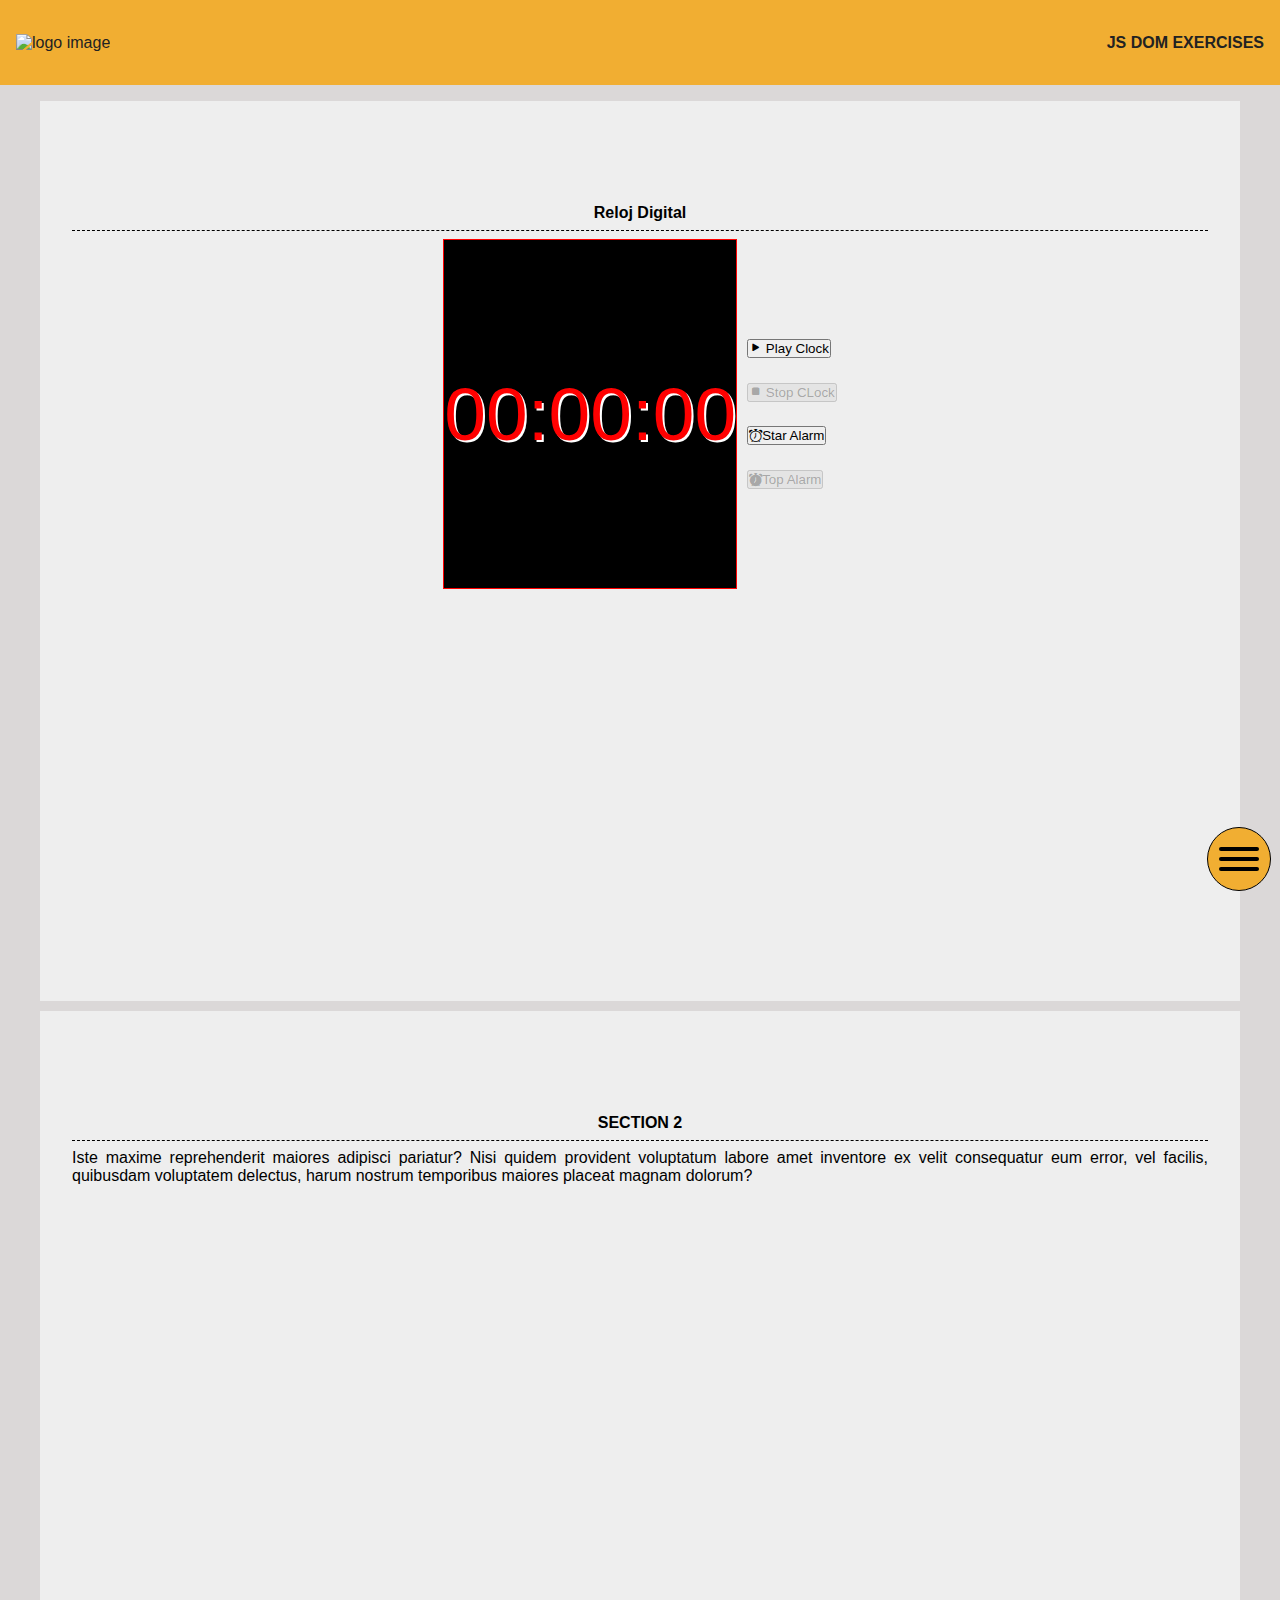
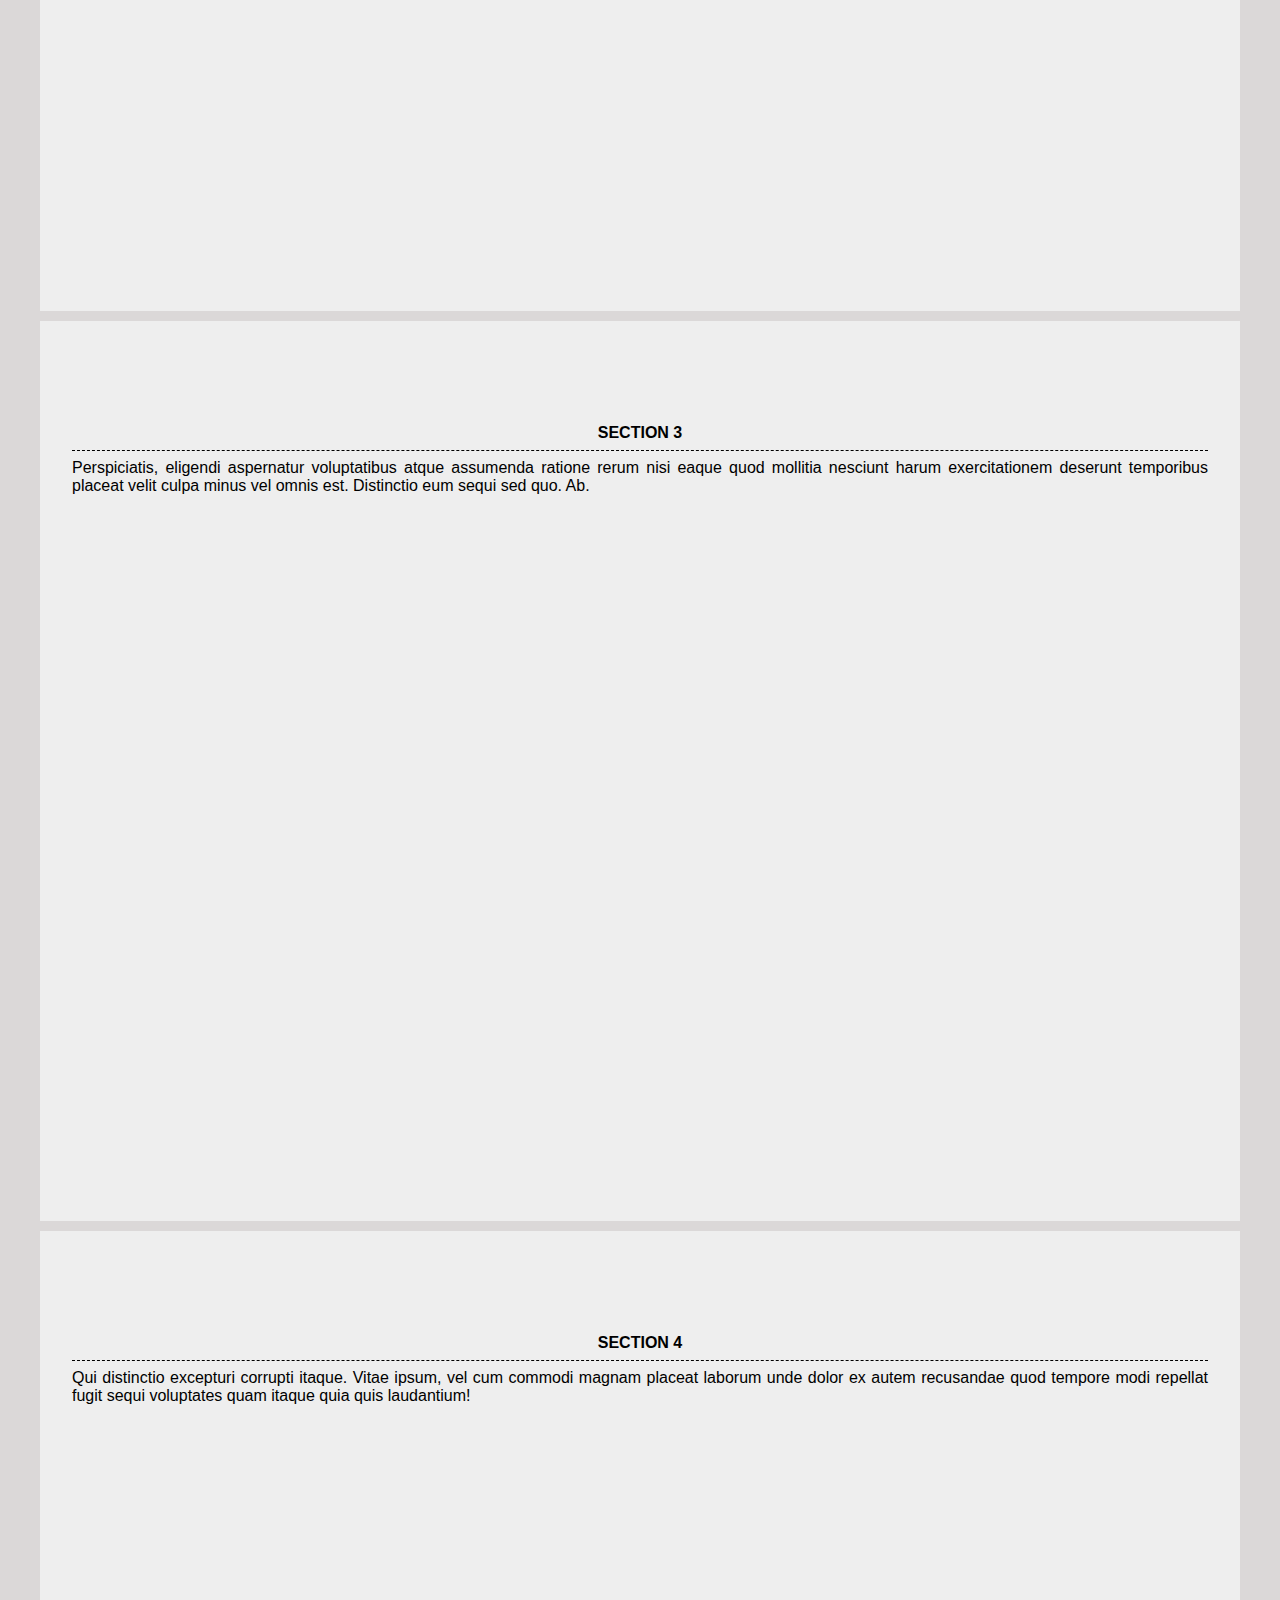
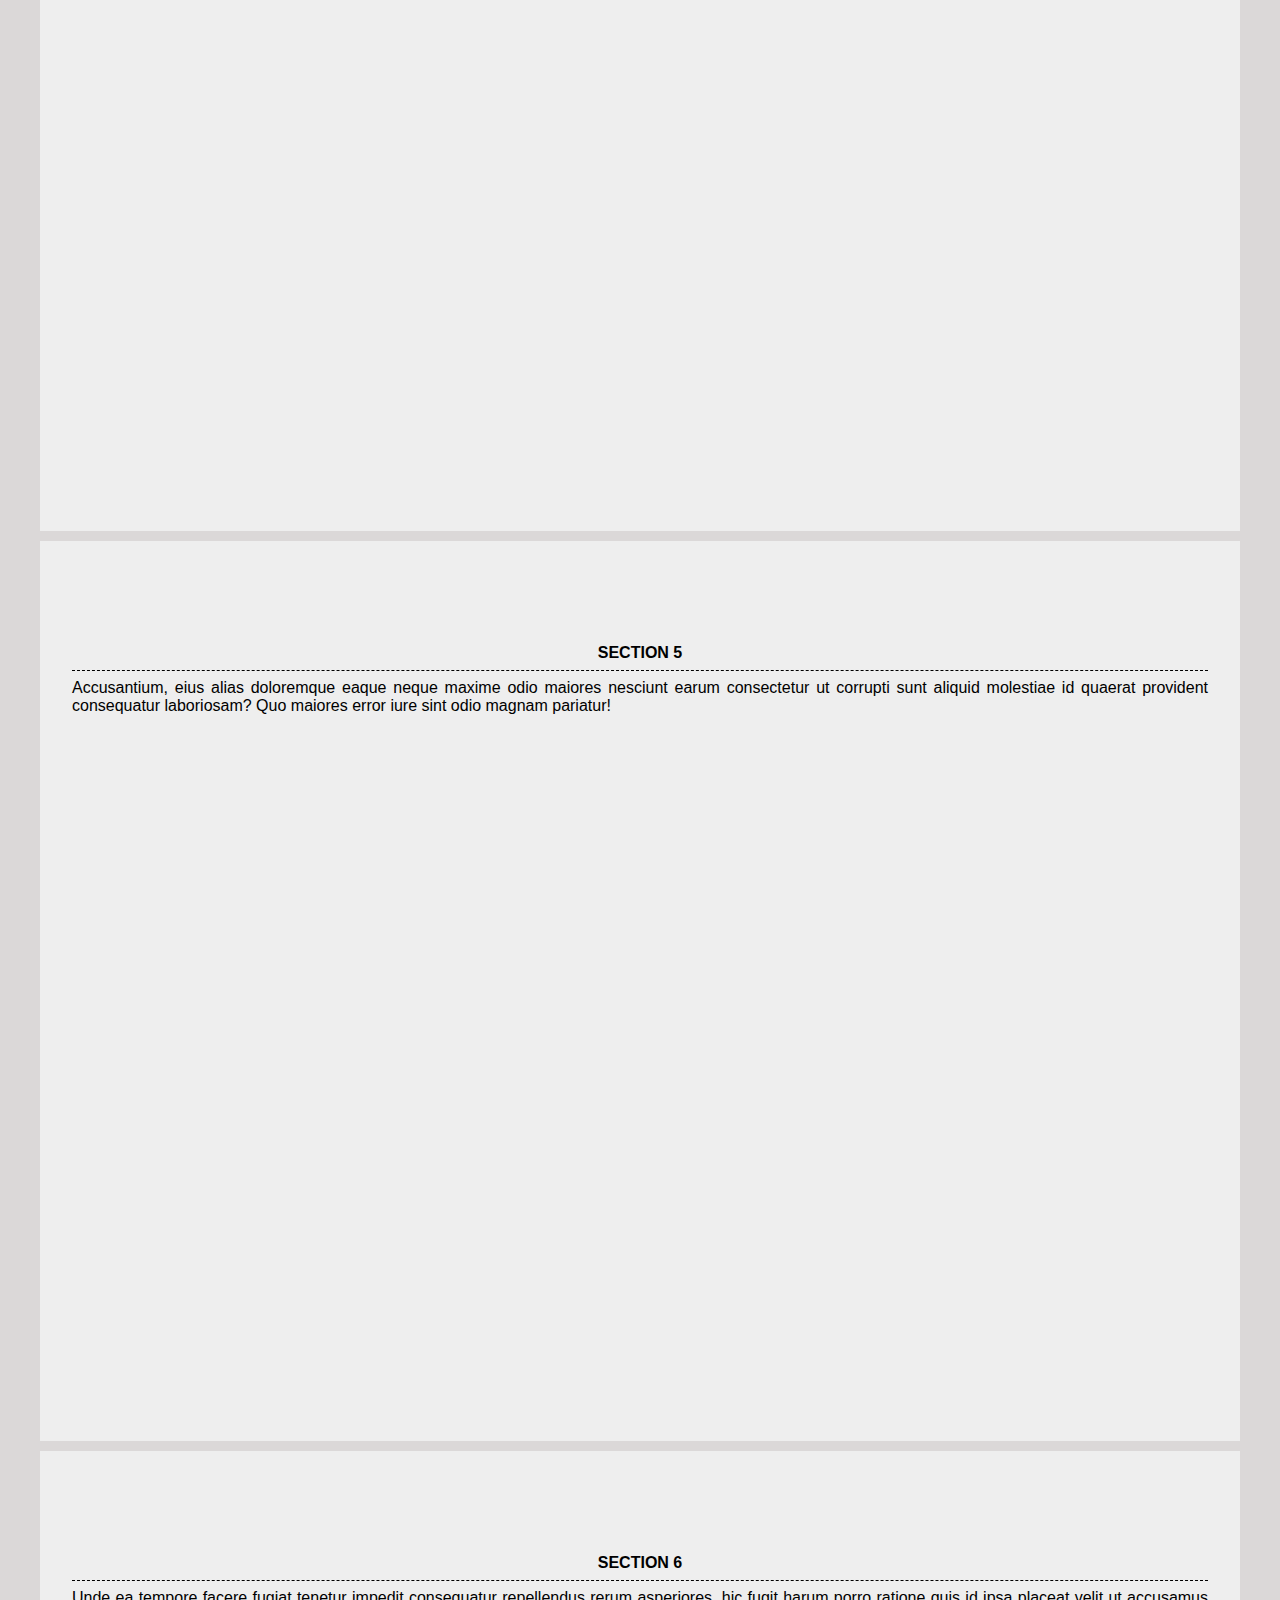
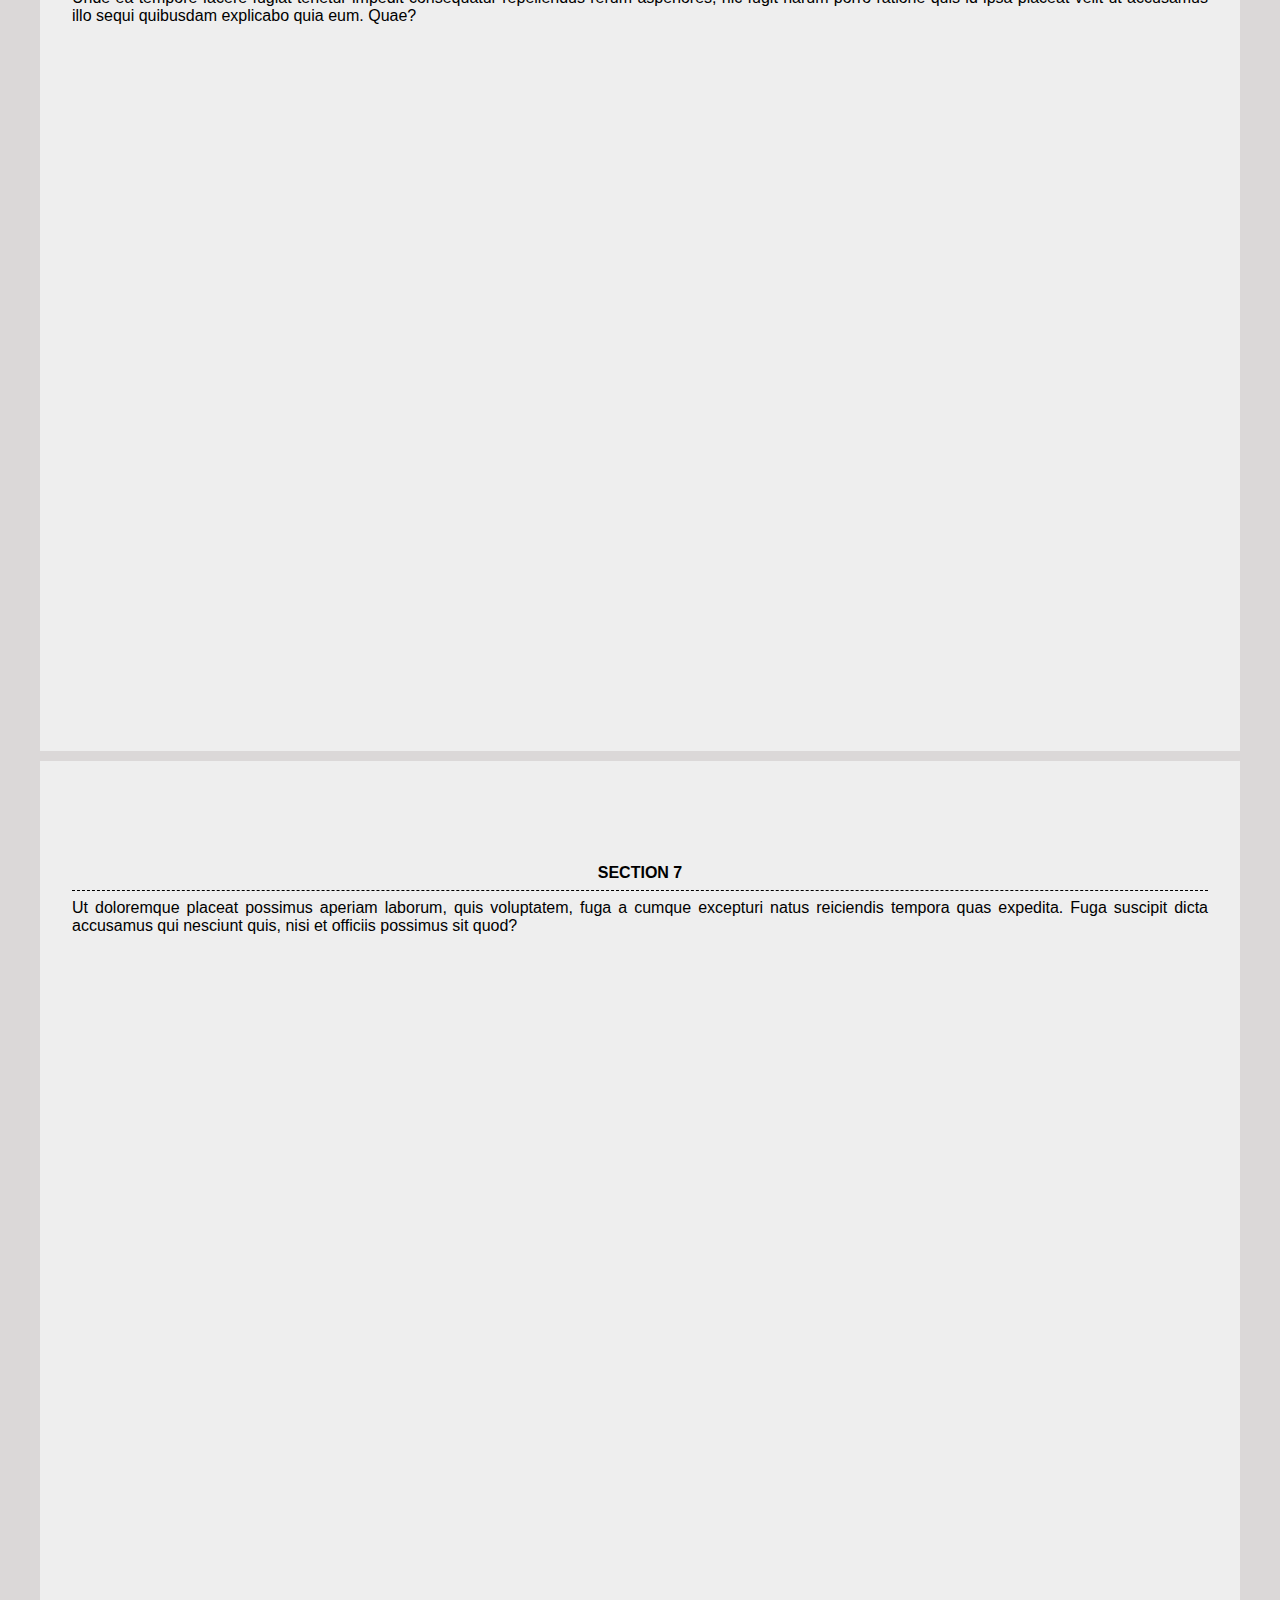
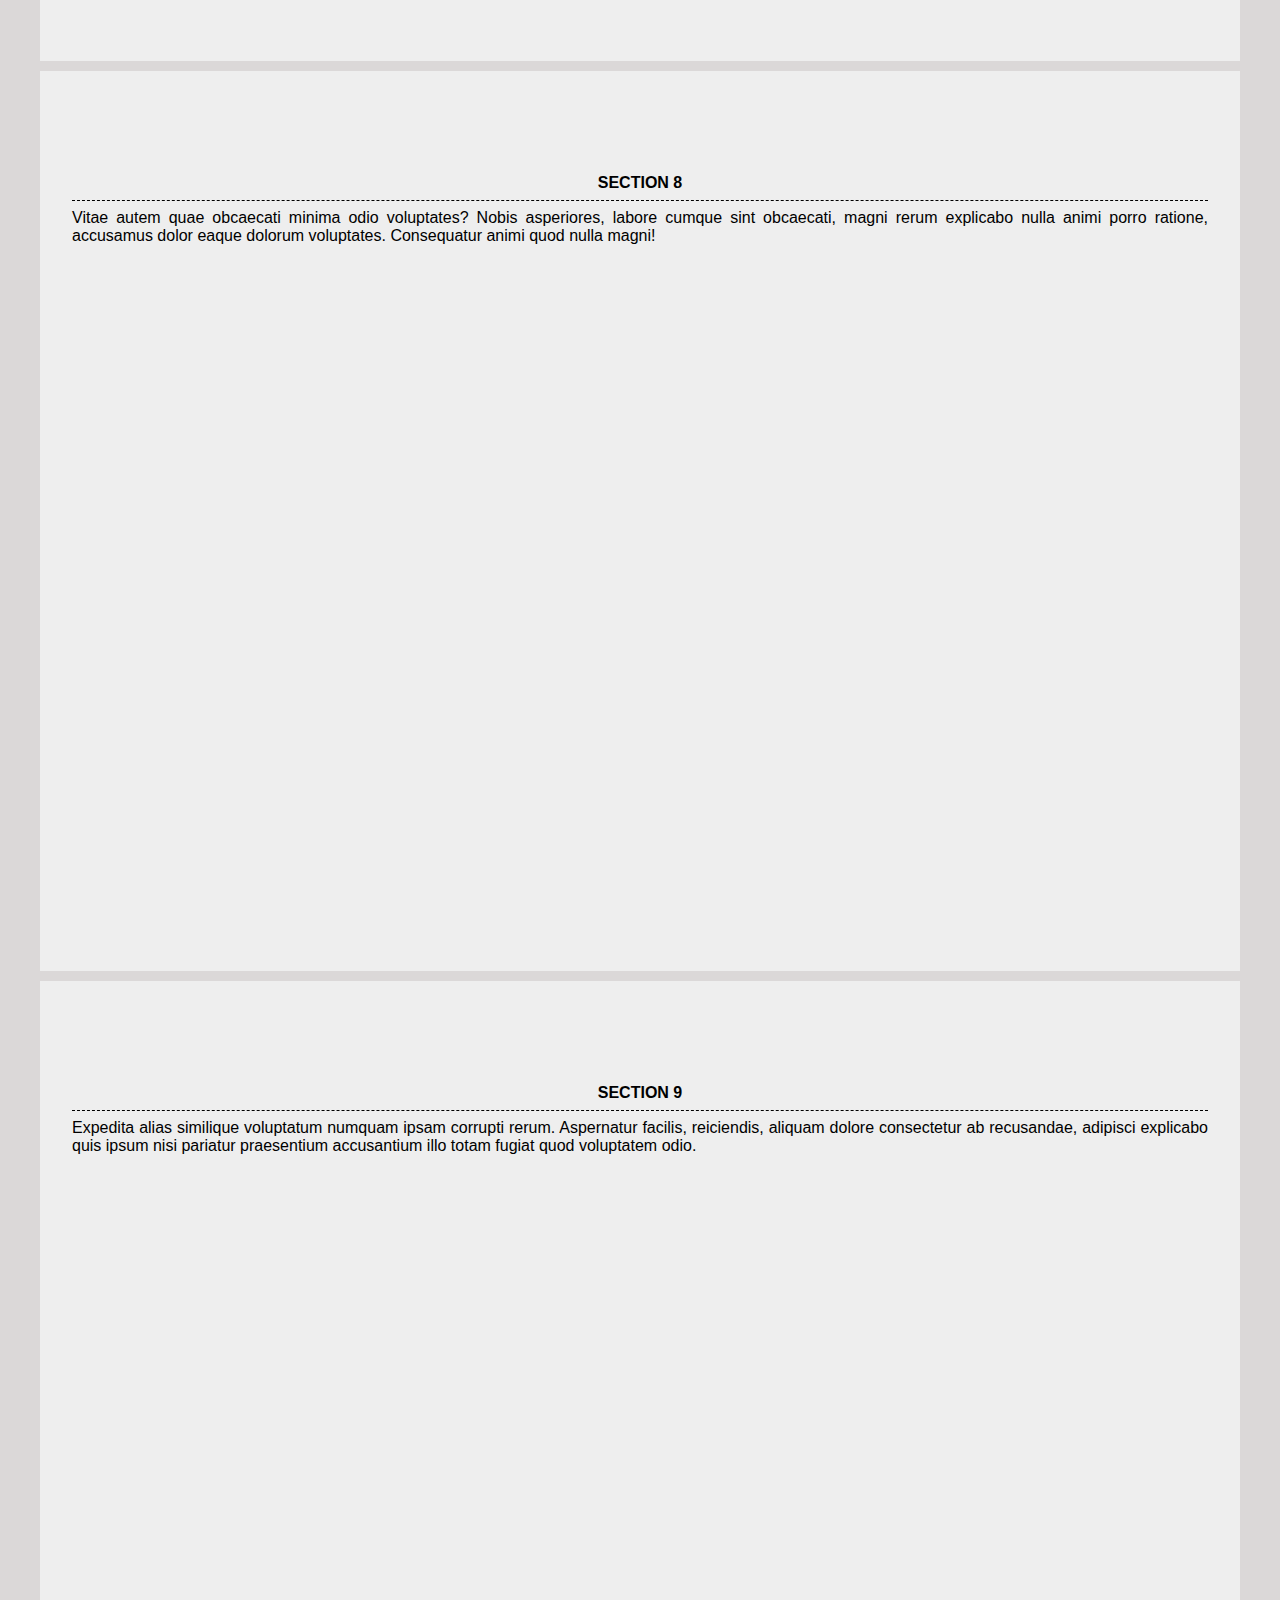
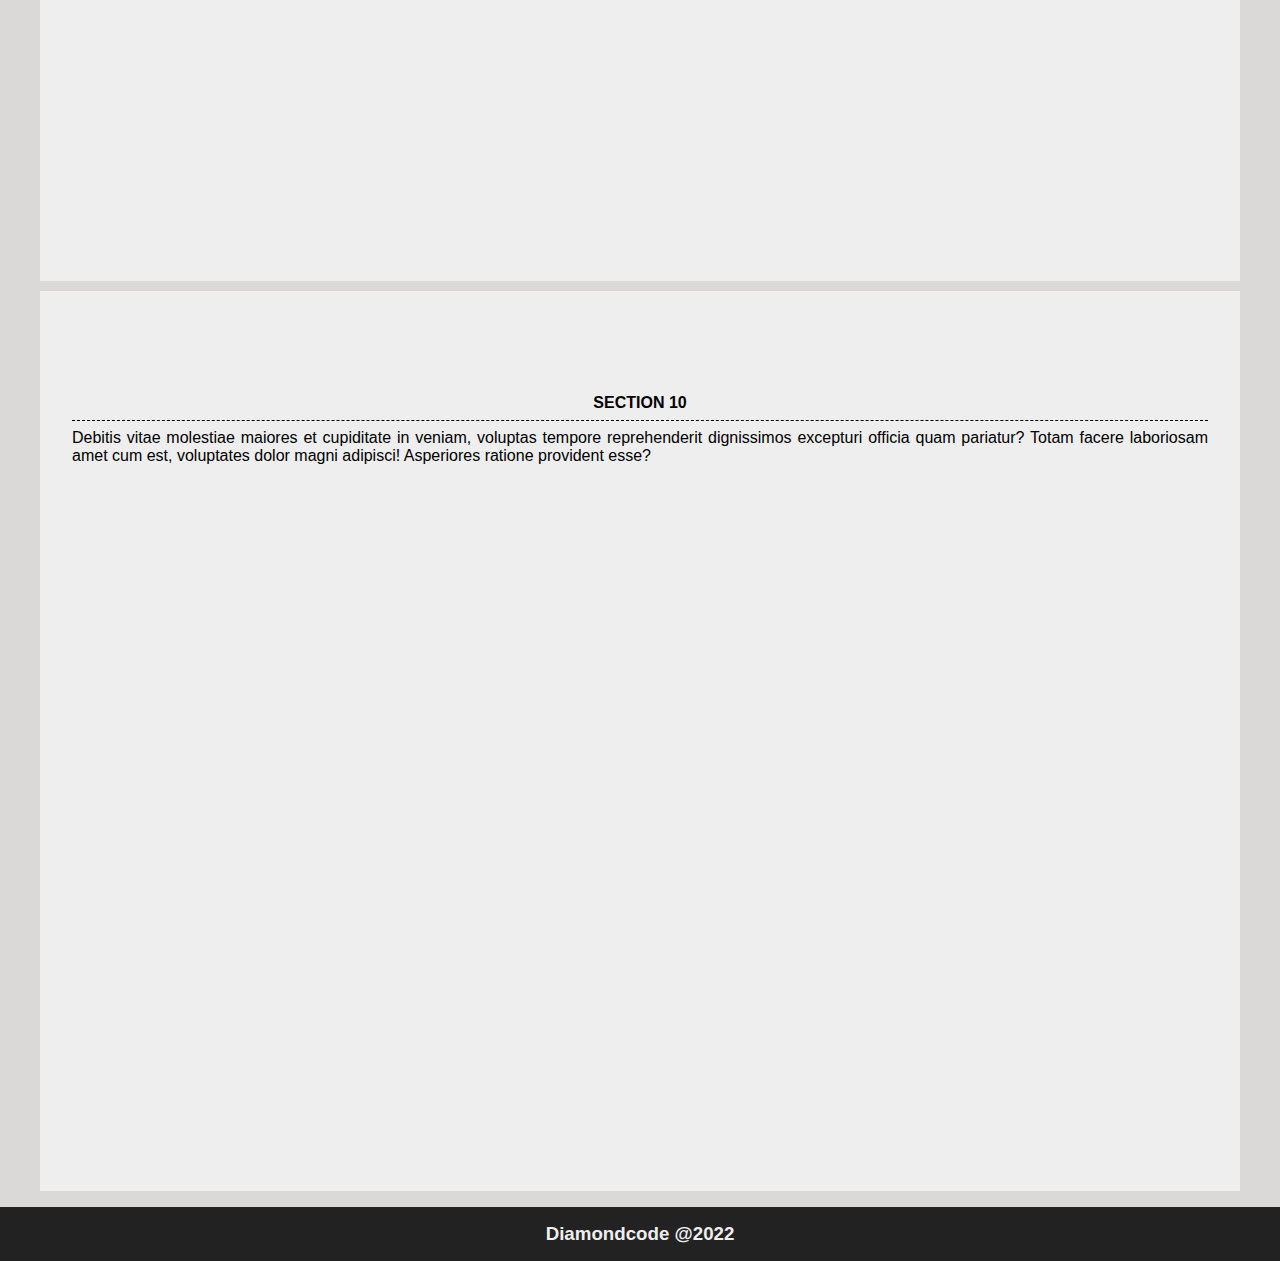
==== commit f960e8d1: "Clock alarm and digital clock" ====
--- a/js/dom_exercises.html
+++ b/js/dom_exercises.html
@@ -6,10 +6,25 @@
     <meta name="viewport" content="width=device-width, initial-scale=1.0" />
     <title>Dinamyc Flex Example</title>
     <link type="text/css" rel="stylesheet" href="./css/layout.css" />
+    <link type="text/css" rel="stylesheet" href="./css/clock.css" />
     <link
       type="text/css"
       rel="stylesheet"
       href="./css/vendors/hamburgers.css"
+    />
+
+    <!-- Bootstrap 5 -->
+    <link
+      href="https://cdn.jsdelivr.net/npm/bootstrap@5.2.2/dist/css/bootstrap.min.css"
+      rel="stylesheet"
+      integrity="sha384-Zenh87qX5JnK2Jl0vWa8Ck2rdkQ2Bzep5IDxbcnCeuOxjzrPF/et3URy9Bv1WTRi"
+      crossorigin="anonymous"
+    />
+
+    <!-- Bootstrap icons -->
+    <link
+      rel="stylesheet"
+      href="https://cdn.jsdelivr.net/npm/bootstrap-icons@1.9.1/font/bootstrap-icons.css"
     />
   </head>
   <body>
@@ -31,117 +46,135 @@
 
     <aside id="aside" class="aside-panel">
       <nav class="menu-nav">
-        <a href="#section1" id="seccion1">Section 1</a>
+        <a href="#section1" id="seccion1">Reloj Digital</a>
         <a href="#section2" id="seccion2">Section 2</a>
         <a href="#section3" id="seccion3">Section 3</a>
         <a href="#section4" id="seccion4">Section 4</a>
         <a href="#section5" id="seccion5">Section 5</a>
-        <a href="#section6" id="seccion6">Section 6</a>
-        <a href="#section7" id="seccion7">Section 7</a>
-        <a href="#section8" id="seccion8">Section 8</a>
-        <a href="#section9" id="seccion9">Section 9</a>
+        <a href="#section6" id="seccion6 ">Section 6</a>
+        <a href="#section7" id="seccion7 ">Section 7</a>
+        <a href="#section8" id="seccion8 ">Section 8</a>
+        <a href="#section9" id="seccion9 ">Section 9</a>
         <a href="#section10" id="seccion10">Section 10</a>
       </nav>
     </aside>
 
     <main>
-      <section>
-        <h4>SECTION</h4>
-        <p>
-          Lorem ipsum dolor sit amet consectetur adipisicing elit. Perferendis
-          molestias placeat laudantium laboriosam dignissimos magnam eius est
-          cumque voluptatum cupiditate ea dolor, sint illum quidem rerum nemo
-          ipsam! Veniam, blanditiis?
-        </p>
+      <section class="sections" id="section1">
+        <h4>Reloj Digital</h4>
+        <div class="clock-panel">
+          <div id="clock" class="clock-panel-content">00:00:00</div>
+
+          <audio id="beep" src="assets/sounds/beep2.mp3">
+            <p>
+              Your browser doesn't support HTML5 audio. Here is a
+              <a href="assets/sounds/beep2.mp3">link to the audio</a> instead.
+            </p>
+          </audio>
+
+          <div class="clock-panel-buttons">
+            <button id="btn-play" type="button" class="btn btn-primary">
+              <i class="bi bi-play-fill"></i> Play Clock
+            </button>
+            <button id="btn-stop" type="button" class="btn btn-danger" disabled>
+              <i class="bi bi-stop-fill"></i> Stop CLock
+            </button>
+            <button
+              id="btn-alarm-start"
+              type="button"
+              class="btn btn-outline-success"
+            >
+              <i class="bi bi-alarm"></i>Star Alarm
+            </button>
+            <button
+              id="btn-alarm-stop"
+              type="button"
+              class="btn btn-outline-danger"
+              disabled
+            >
+              <i class="bi bi-alarm-fill"></i>Top Alarm
+            </button>
+          </div>
+        </div>
       </section>
-
-      <section id="section1">
-        <h4>SECTION 1</h4>
-        <p>
-          Lorem ipsum dolor sit, amet consectetur adipisicing elit. Vitae, ipsum
-          odit quod dolore perferendis sed saepe facilis pariatur velit id
-          natus, perspiciatis repudiandae? Dolor ea error, rerum consequuntur
-          tenetur quam?
-        </p>
-      </section>
-      <section id="section2">
+      <section class="sections" id="section2">
         <h4>SECTION 2</h4>
-        <p>
+        <div>
           Iste maxime reprehenderit maiores adipisci pariatur? Nisi quidem
           provident voluptatum labore amet inventore ex velit consequatur eum
           error, vel facilis, quibusdam voluptatem delectus, harum nostrum
           temporibus maiores placeat magnam dolorum?
-        </p>
+        </div>
       </section>
-      <section id="section3">
+      <section class="sections" id="section3">
         <h4>SECTION 3</h4>
-        <p>
+        <div>
           Perspiciatis, eligendi aspernatur voluptatibus atque assumenda ratione
           rerum nisi eaque quod mollitia nesciunt harum exercitationem deserunt
           temporibus placeat velit culpa minus vel omnis est. Distinctio eum
           sequi sed quo. Ab.
-        </p>
+        </div>
       </section>
-      <section id="section4">
+      <section class="sections" id="section4">
         <h4>SECTION 4</h4>
-        <p>
+        <div>
           Qui distinctio excepturi corrupti itaque. Vitae ipsum, vel cum commodi
           magnam placeat laborum unde dolor ex autem recusandae quod tempore
           modi repellat fugit sequi voluptates quam itaque quia quis laudantium!
-        </p>
+        </div>
       </section>
-      <section id="section5">
+      <section class="sections" id="section5">
         <h4>SECTION 5</h4>
-        <p>
+        <div>
           Accusantium, eius alias doloremque eaque neque maxime odio maiores
           nesciunt earum consectetur ut corrupti sunt aliquid molestiae id
           quaerat provident consequatur laboriosam? Quo maiores error iure sint
           odio magnam pariatur!
-        </p>
+        </div>
       </section>
-      <section id="section6">
+      <section class="sections" id="section6">
         <h4>SECTION 6</h4>
-        <p>
+        <div>
           Unde ea tempore facere fugiat tenetur impedit consequatur repellendus
           rerum asperiores, hic fugit harum porro ratione quis id ipsa placeat
           velit ut accusamus illo sequi quibusdam explicabo quia eum. Quae?
-        </p>
+        </div>
       </section>
-      <section id="section7">
+      <section class="sections" id="section7">
         <h4>SECTION 7</h4>
-        <p>
+        <div>
           Ut doloremque placeat possimus aperiam laborum, quis voluptatem, fuga
           a cumque excepturi natus reiciendis tempora quas expedita. Fuga
           suscipit dicta accusamus qui nesciunt quis, nisi et officiis possimus
           sit quod?
-        </p>
+        </div>
       </section>
-      <section id="section8">
+      <section class="sections" id="section8">
         <h4>SECTION 8</h4>
-        <p>
+        <div>
           Vitae autem quae obcaecati minima odio voluptates? Nobis asperiores,
           labore cumque sint obcaecati, magni rerum explicabo nulla animi porro
           ratione, accusamus dolor eaque dolorum voluptates. Consequatur animi
           quod nulla magni!
-        </p>
+        </div>
       </section>
-      <section id="section9">
+      <section class="sections" id="section9">
         <h4>SECTION 9</h4>
-        <p>
+        <div>
           Expedita alias similique voluptatum numquam ipsam corrupti rerum.
           Aspernatur facilis, reiciendis, aliquam dolore consectetur ab
           recusandae, adipisci explicabo quis ipsum nisi pariatur praesentium
           accusantium illo totam fugiat quod voluptatem odio.
-        </p>
+        </div>
       </section>
-      <section id="section10">
+      <section class="sections" id="section10">
         <h4>SECTION 10</h4>
-        <p>
+        <div>
           Debitis vitae molestiae maiores et cupiditate in veniam, voluptas
           tempore reprehenderit dignissimos excepturi officia quam pariatur?
           Totam facere laboriosam amet cum est, voluptates dolor magni adipisci!
           Asperiores ratione provident esse?
-        </p>
+        </div>
       </section>
     </main>
 
@@ -150,5 +183,13 @@
     </footer>
 
     <script src="./js/menuHamburger/hamburger_button.js" type="module"></script>
+    <script src="./js/domExcersices.js" type="module"></script>
+
+    <!-- JavaScript Bundle with Popper -->
+    <script
+      src="https://cdn.jsdelivr.net/npm/bootstrap@5.2.2/dist/js/bootstrap.bundle.min.js"
+      integrity="sha384-OERcA2EqjJCMA+/3y+gxIOqMEjwtxJY7qPCqsdltbNJuaOe923+mo//f6V8Qbsw3"
+      crossorigin="anonymous"
+    ></script>
   </body>
 </html>
--- a/js/css/layout.css
+++ b/js/css/layout.css
@@ -8,7 +8,7 @@
   --main-modal-color: rgba(247, 222, 30, 0.85);
   --second-modal-color: rgba(34, 34, 34, 0.85);
   --container-width: 1200px;
-  --header-height:85px;
+  --header-height: 85px;
 }
 
 html {
@@ -74,7 +74,8 @@
   gap: 10px;
 }
 
-section {
+/*********************  SECTION **********************************/
+.sections {
   padding: 2rem;
   margin-left: auto;
   margin-right: auto;
@@ -84,16 +85,27 @@
   text-align: justify;
   padding-top: calc(var(--header-height) + 10px);
   background-color: #eee;
-  
 }
-section:nth-child(1){
+
+/*
+section:nth-child(1) {
   padding-top: 0;
 }
+*/
 
-section > h4 {
+
+.sections > h4 {
   text-align: center;
+  padding-top: 0.5rem;
   padding-bottom: 0.5rem;
   border-bottom: 1px dashed #000;
+}
+
+.sections > div {
+  display: flex;
+  text-align: justify !important;
+  padding-top: 0.5rem;
+  padding-bottom: 0.5rem;
 }
 
 footer {
@@ -114,7 +126,7 @@
   right: 0;
   left: 0;
   width: 100%;
-  transition: transform .3s ease;
+  transition: transform 0.3s ease;
   /**De arriba*/
   transform: translate(0, -100%);
   /**De abajo*/
@@ -126,7 +138,7 @@
 }
 
 .aside-panel.is-active {
-  transform: translate(0,0);
+  transform: translate(0, 0);
 }
 
 .menu-nav {
--- a/js/css/clock.css
+++ b/js/css/clock.css
@@ -0,0 +1,49 @@
+.clock-panel {
+  display: flex;
+  flex-direction: column;
+  justify-content: center;
+  align-items: center;
+  gap: 10px;
+}
+
+.clock-panel-content {
+  text-align: center;
+  height: 350px;
+  /* min-width: 100%; */
+  border: 1px solid #ff0000;
+  background-color: black;
+  color: red;
+  font-size: 75px;
+  text-shadow: 2px 2px white;
+
+  display: flex;
+  justify-content: center;
+  align-items: center;
+}
+
+.clock-panel-buttons {
+  height: 100px;
+  display: flex;
+  flex-direction: row;
+  /* min-width: 100%; */
+  justify-content: space-evenly;
+  align-items: flex-start;
+  flex-wrap: wrap;
+}
+
+@media screen and (min-width: 500px) {
+  .clock-panel {
+    flex-direction: row;
+  }
+
+  .clock-panel-content {
+    /* min-width: 50%; */
+  }
+
+  .clock-panel-buttons {
+    height: 200px;
+    /* min-width: 50%; */
+    flex-direction: column;
+    align-items: flex-start;
+  }
+}
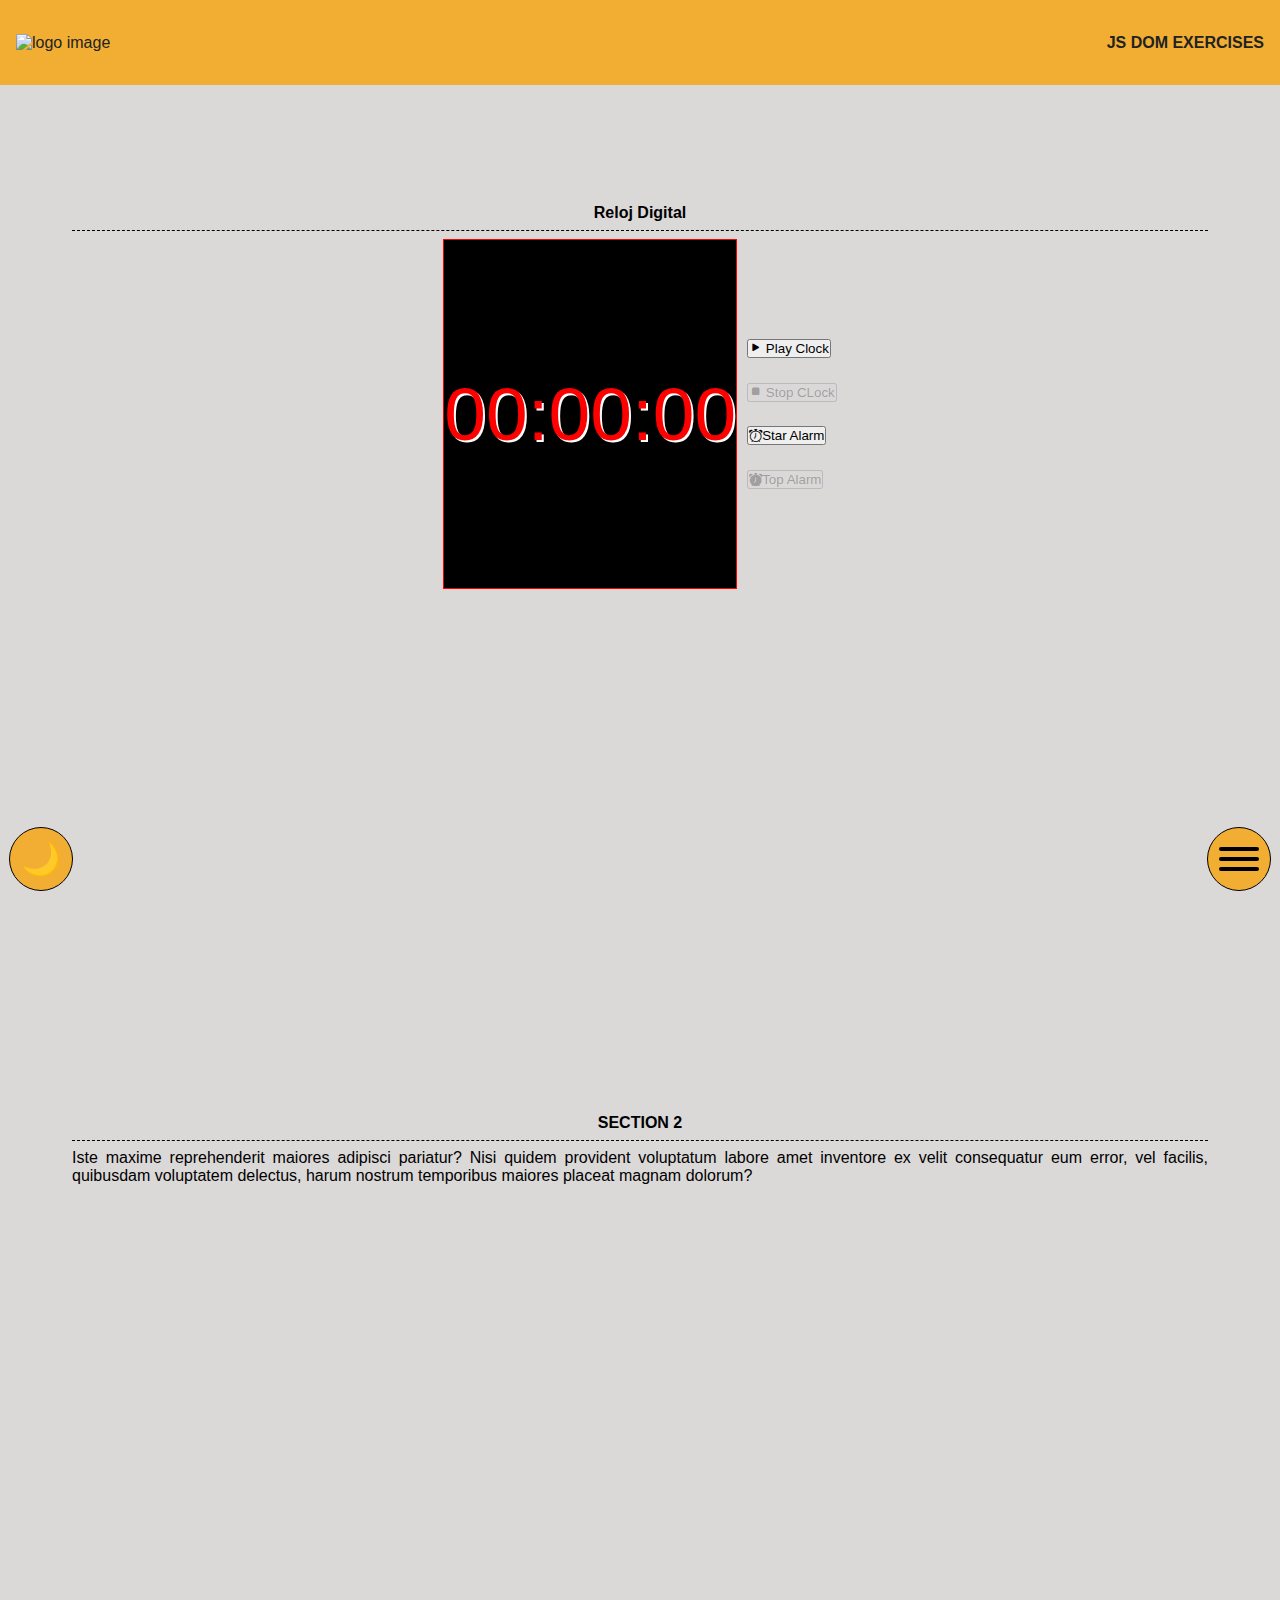
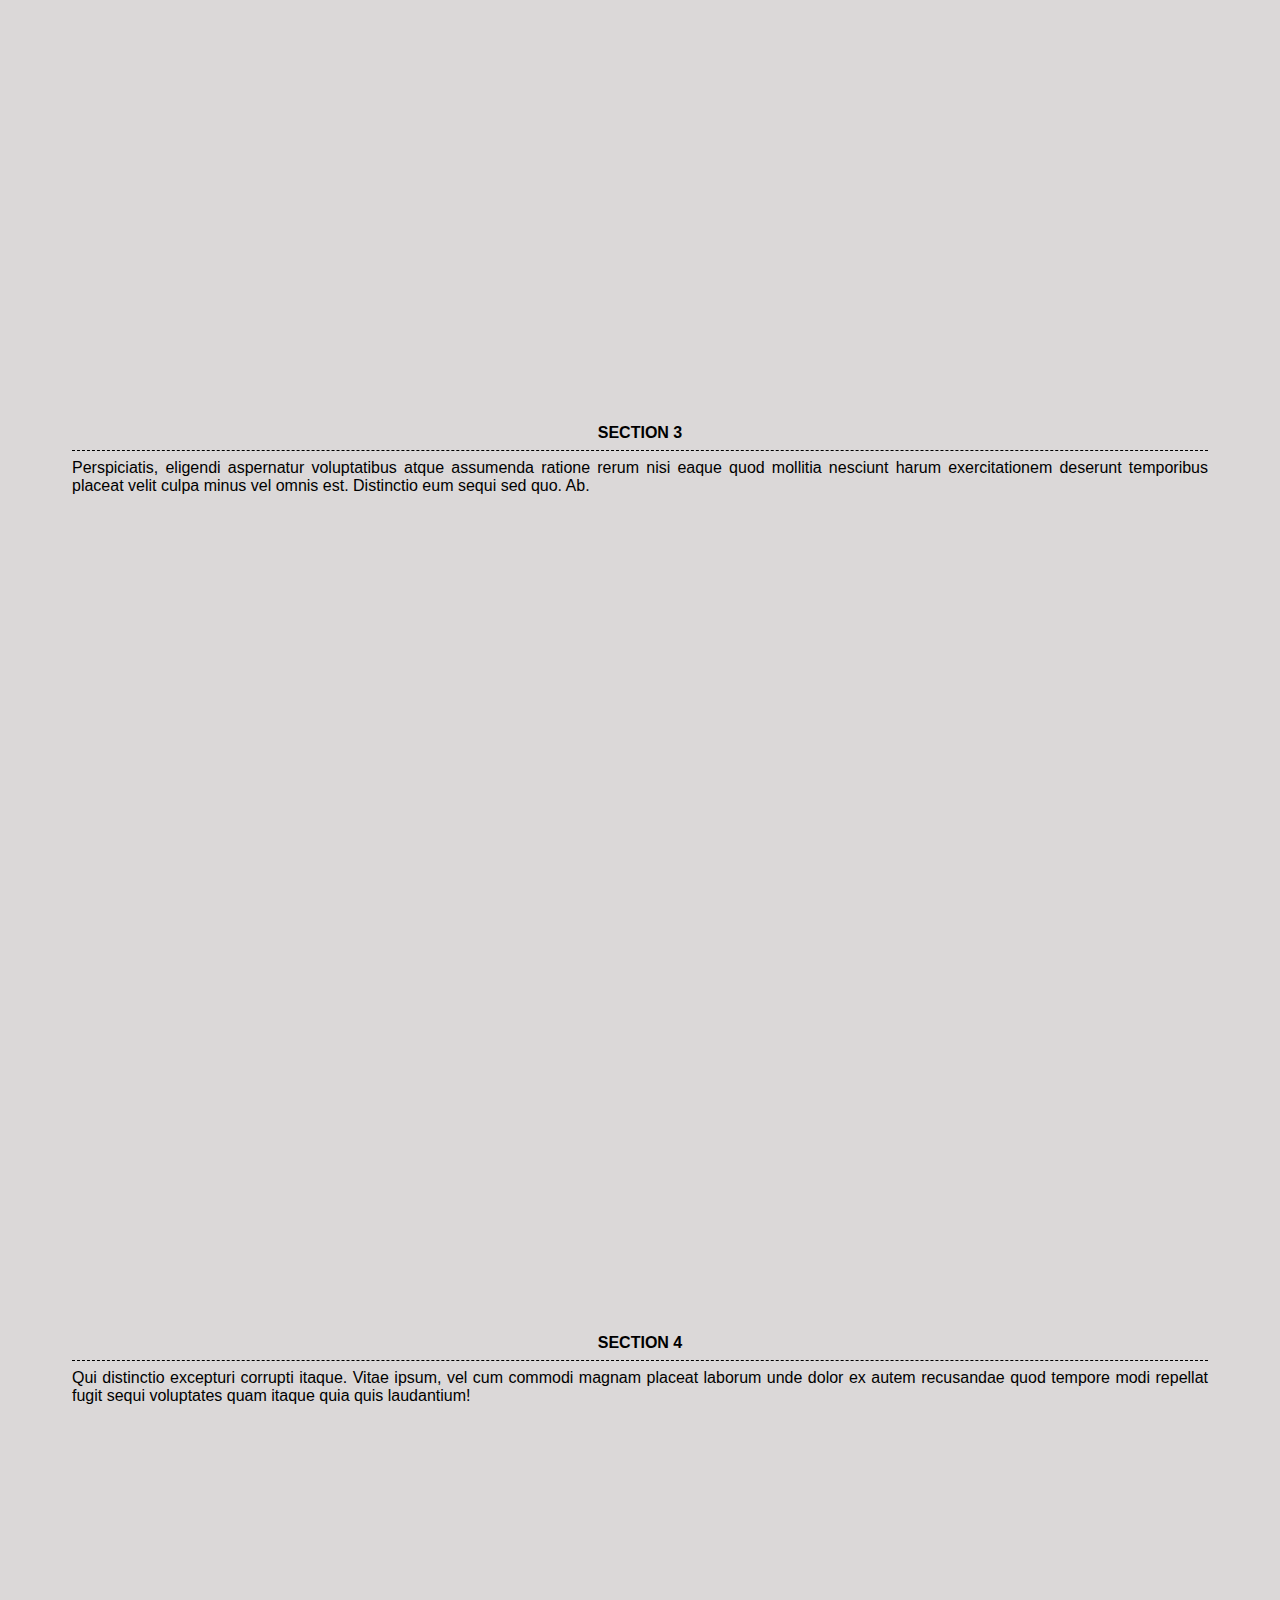
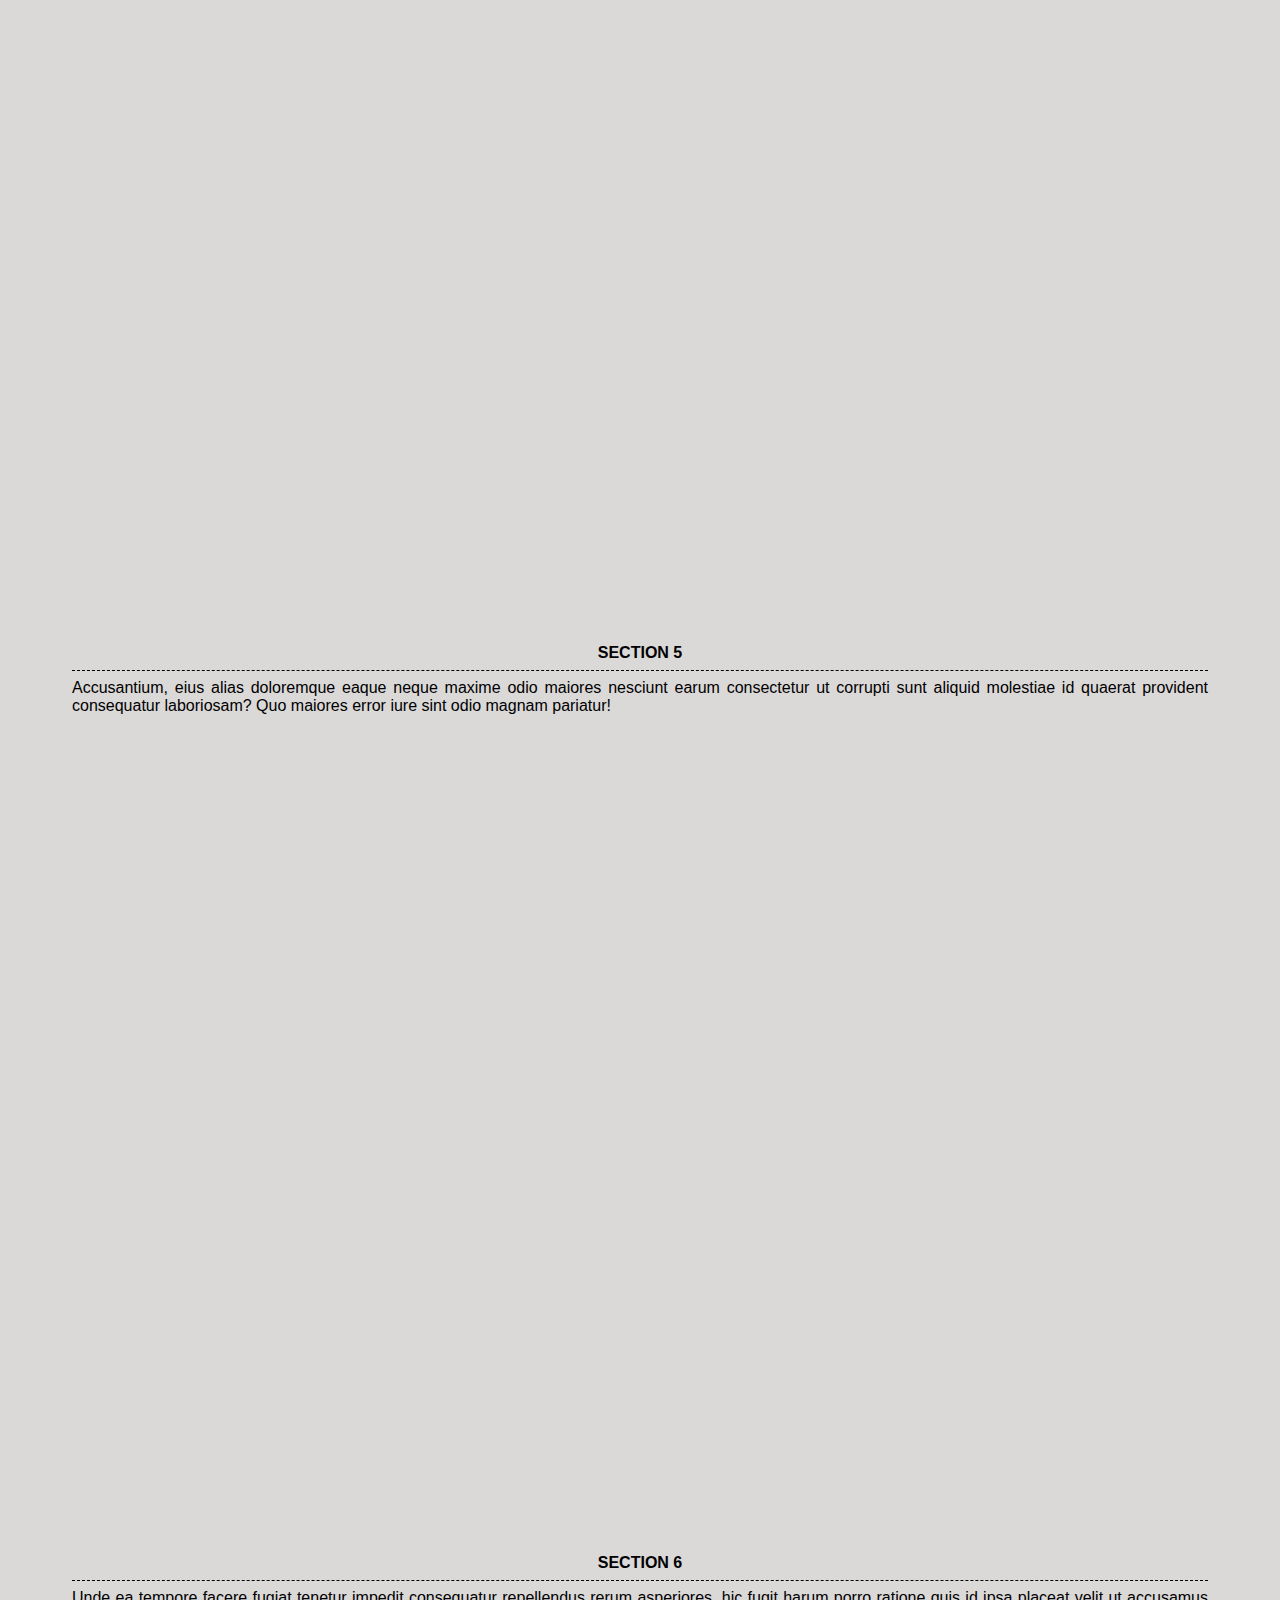
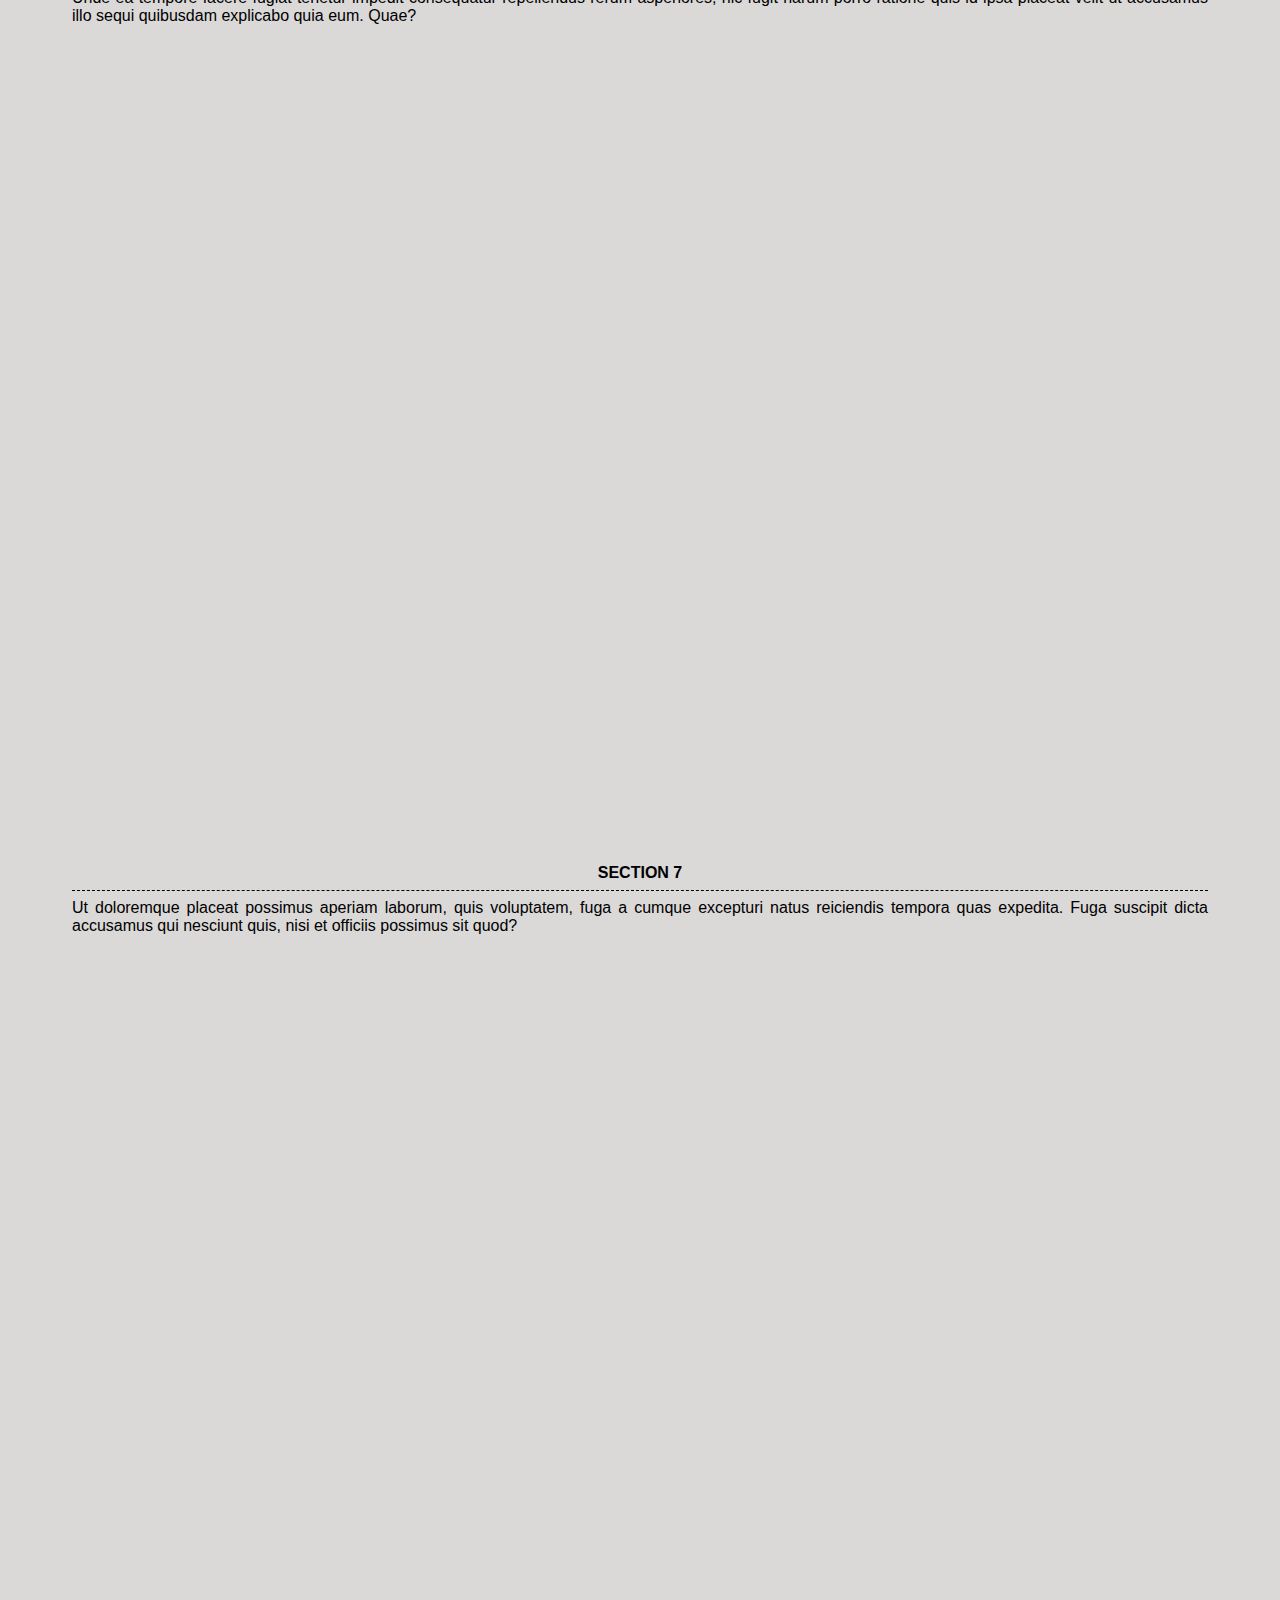
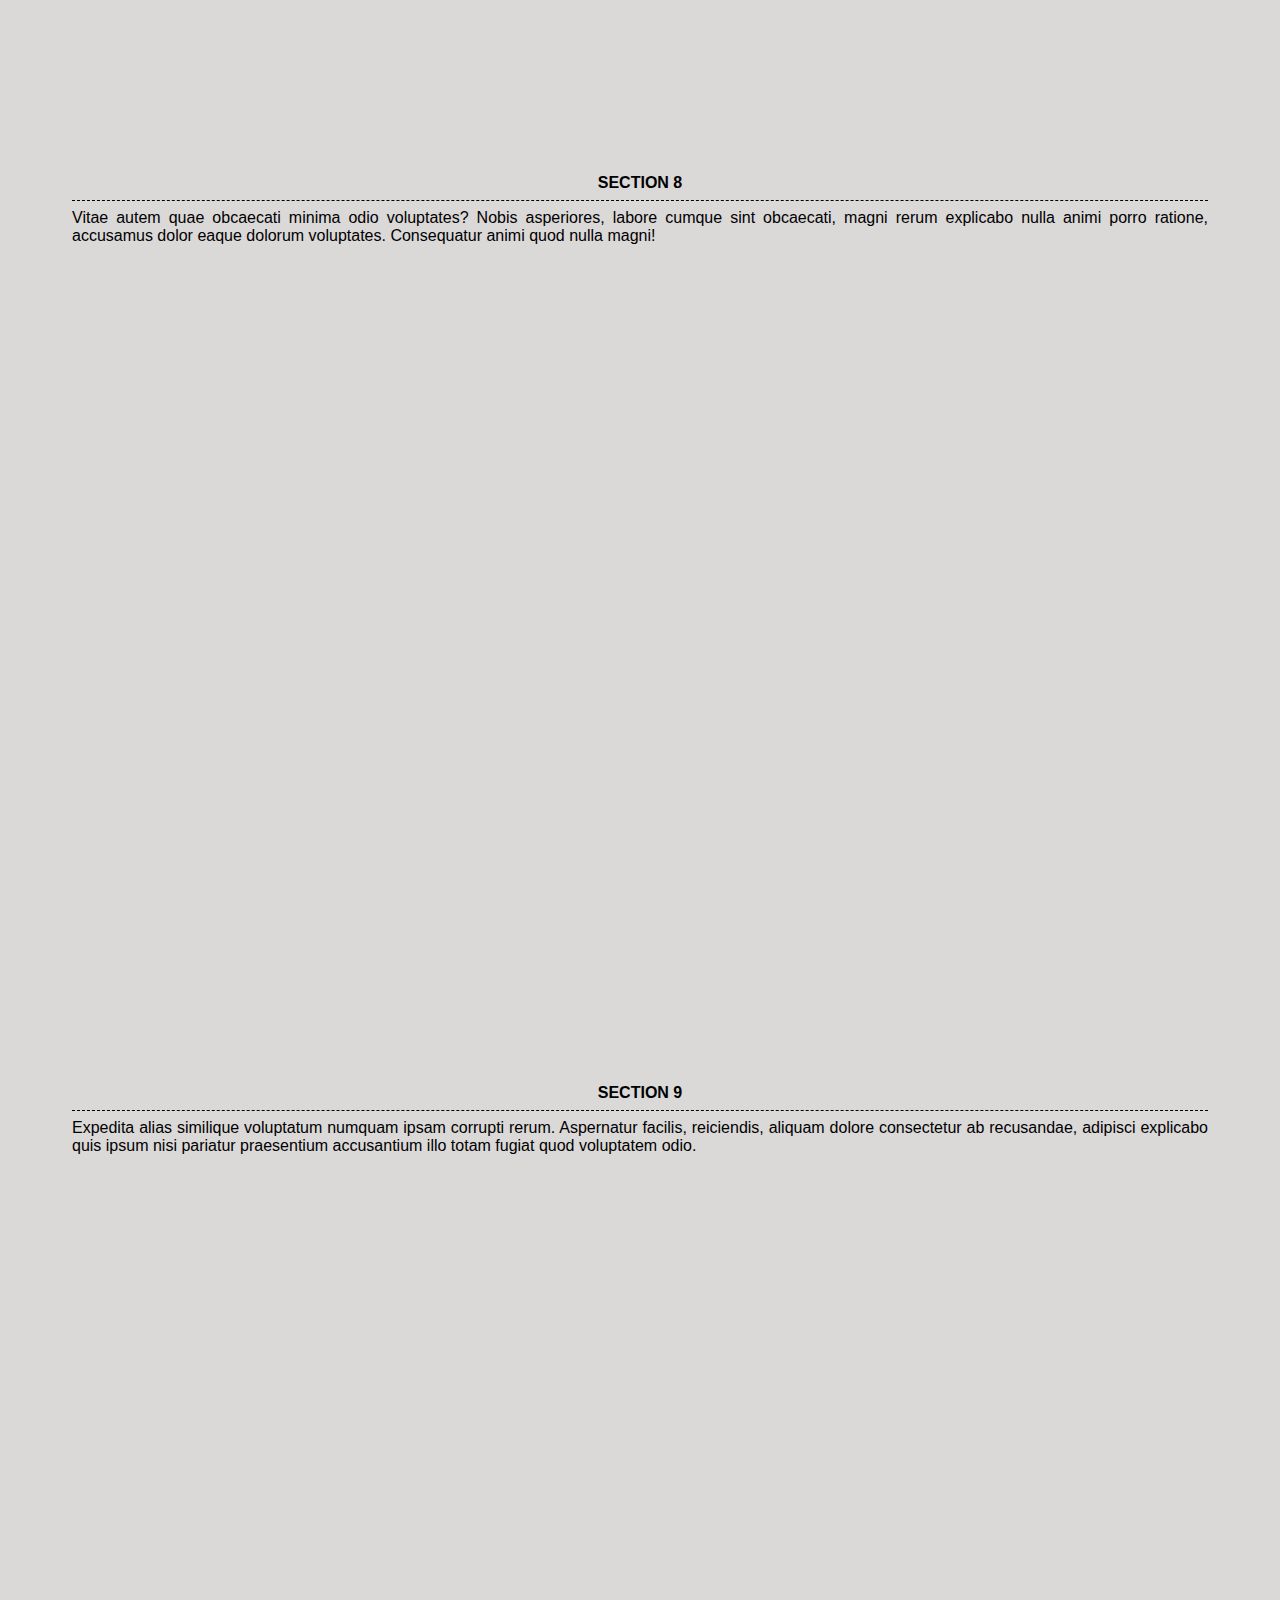
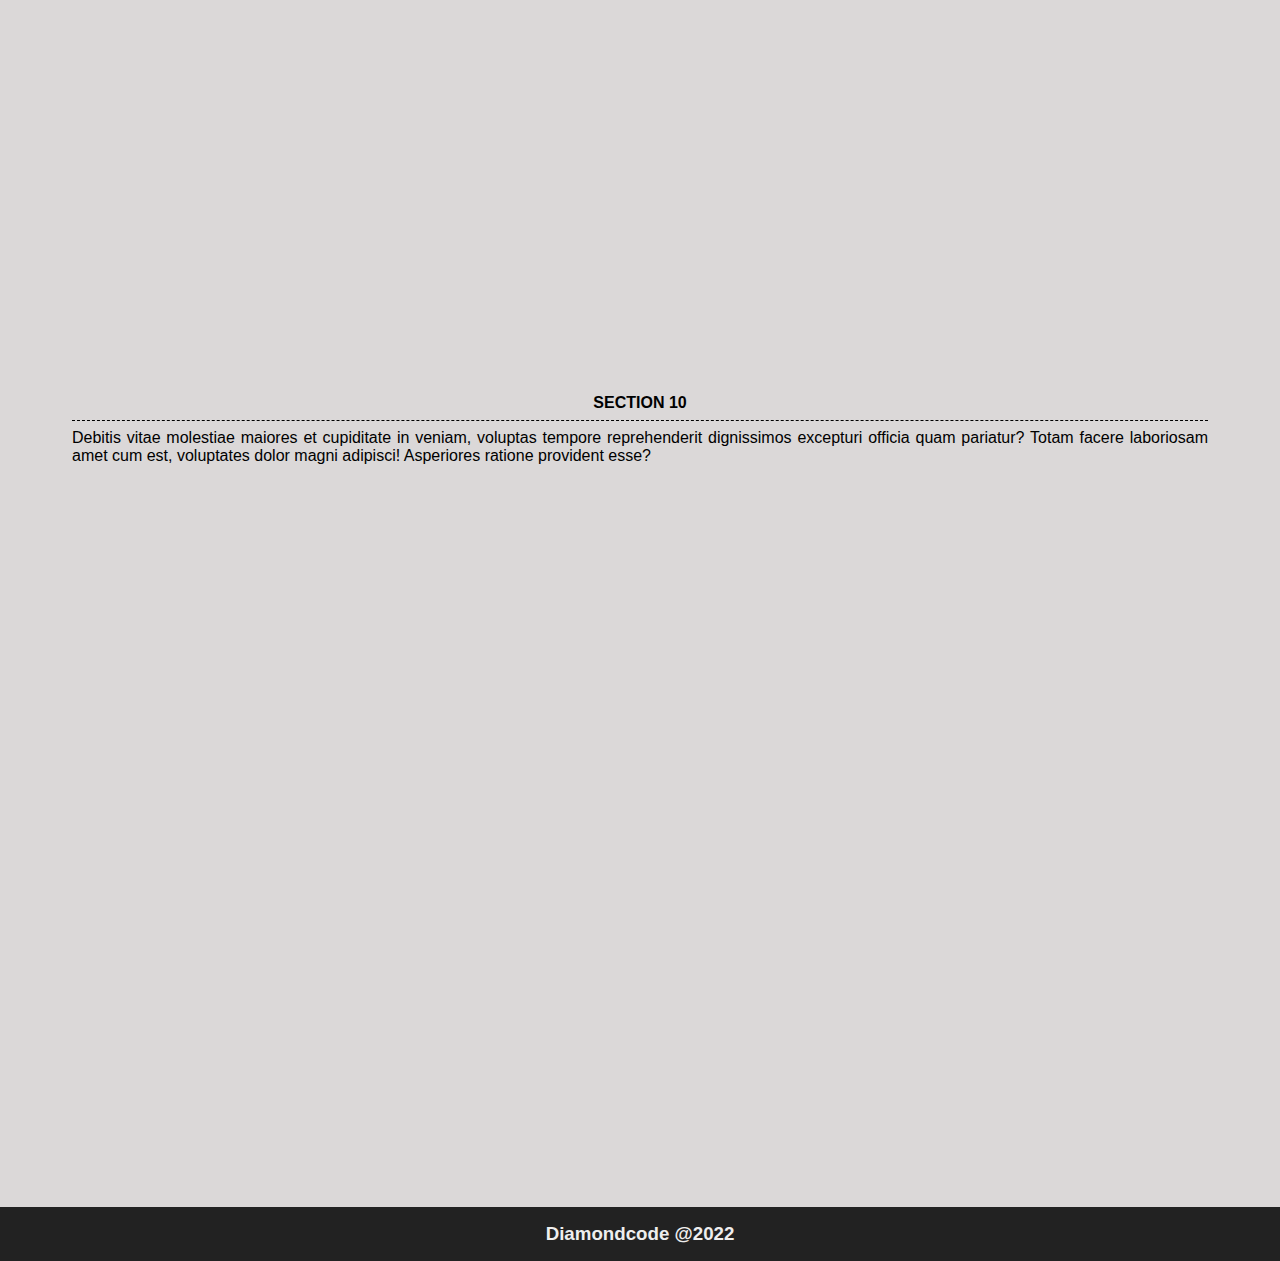
==== commit cea1234a: "Dark mode and scroll up bottons" ====
--- a/js/dom_exercises.html
+++ b/js/dom_exercises.html
@@ -7,6 +7,8 @@
     <title>Dinamyc Flex Example</title>
     <link type="text/css" rel="stylesheet" href="./css/layout.css" />
     <link type="text/css" rel="stylesheet" href="./css/clock.css" />
+    <link type="text/css" rel="stylesheet" href="./css/theme.css">
+    <link type="text/css" rel="stylesheet" href="./css/go-up-button.css">
     <link
       type="text/css"
       rel="stylesheet"
@@ -28,14 +30,13 @@
     />
   </head>
   <body>
-    <header>
+    <header data-theme>
       <div class="header-logo">
         <img src="https://robohash.org/chamow19?size=50x50" alt="logo image" />
       </div>
       <div class="header-text">JS DOM EXERCISES</div>
     </header>
     <button
-      id="hamburger-button"
       class="btn-hamburger hamburger hamburger--collapse"
       type="button"
     >
@@ -43,6 +44,10 @@
         <span class="hamburger-inner"></span>
       </span>
     </button>
+
+    <button class="btn-theme">🌙</button>
+
+    <button class="btn-go-up hidden">&#8593;</button>
 
     <aside id="aside" class="aside-panel">
       <nav class="menu-nav">
@@ -59,7 +64,7 @@
       </nav>
     </aside>
 
-    <main>
+    <main data-theme>
       <section class="sections" id="section1">
         <h4>Reloj Digital</h4>
         <div class="clock-panel">
@@ -182,7 +187,7 @@
       <div><h3>Diamondcode @2022</h3></div>
     </footer>
 
-    <script src="./js/menuHamburger/hamburger_button.js" type="module"></script>
+    <!-- SE USA LA VERSION 2 DE MENU HAMBURGER <script src="./js/menuHamburger/hamburger_button.js" type="module"></script> -->
     <script src="./js/domExcersices.js" type="module"></script>
 
     <!-- JavaScript Bundle with Popper -->
--- a/js/css/layout.css
+++ b/js/css/layout.css
@@ -84,7 +84,7 @@
   min-height: 100vh;
   text-align: justify;
   padding-top: calc(var(--header-height) + 10px);
-  background-color: #eee;
+  /*background-color: #eee;*/
 }
 
 /*
--- a/js/css/theme.css
+++ b/js/css/theme.css
@@ -0,0 +1,27 @@
+/*********************  BTN THEME **********************************/
+.btn-theme {
+  position: fixed;
+  z-index: 999;
+  bottom: 1vh;
+  left: 1vh;
+  width: 4rem;
+  height: 4rem;
+  border-radius: 50%;
+  border: 1px solid #000 !important;
+  background-color: var(--main-color) !important;
+  font-size: 2rem;
+  font-weight: bold;
+  color: var(--second-color) !important;
+  transition: all 0.3s ease-out;
+}
+
+.btn-theme:hover {
+  background-color: var(--second-color) !important;
+  color: var(--main-color) !important;
+}
+
+.dark-mode {
+  background-color: var(--second-color);
+  color: var(--main-color);
+
+}
--- a/js/css/go-up-button.css
+++ b/js/css/go-up-button.css
@@ -0,0 +1,31 @@
+/*********************  BTN UP **********************************/
+.btn-go-up{
+    position: fixed;
+    z-index: 999;
+    bottom: 1vh;
+    right:calc( 4.5rem + 1vh) ;
+    width: 4rem;
+    height: 4rem;
+    border-radius: 50%;
+    border: 1px solid #000 !important;
+    background-color: var(--main-color) !important;
+    font-size: 4rem;
+    font-weight: bold;
+    color: var(--second-color) !important;
+    transition: all 0.3s ease-out;
+    display: flex;
+    justify-content: center;
+    align-items: center;
+  }
+  
+  .btn-go-up:hover {
+    background-color: var(--second-color) !important;
+    color: var(--main-color) !important;
+  }
+  
+
+  .hidden {
+    visibility: hidden;
+    opacity: 0;
+
+  }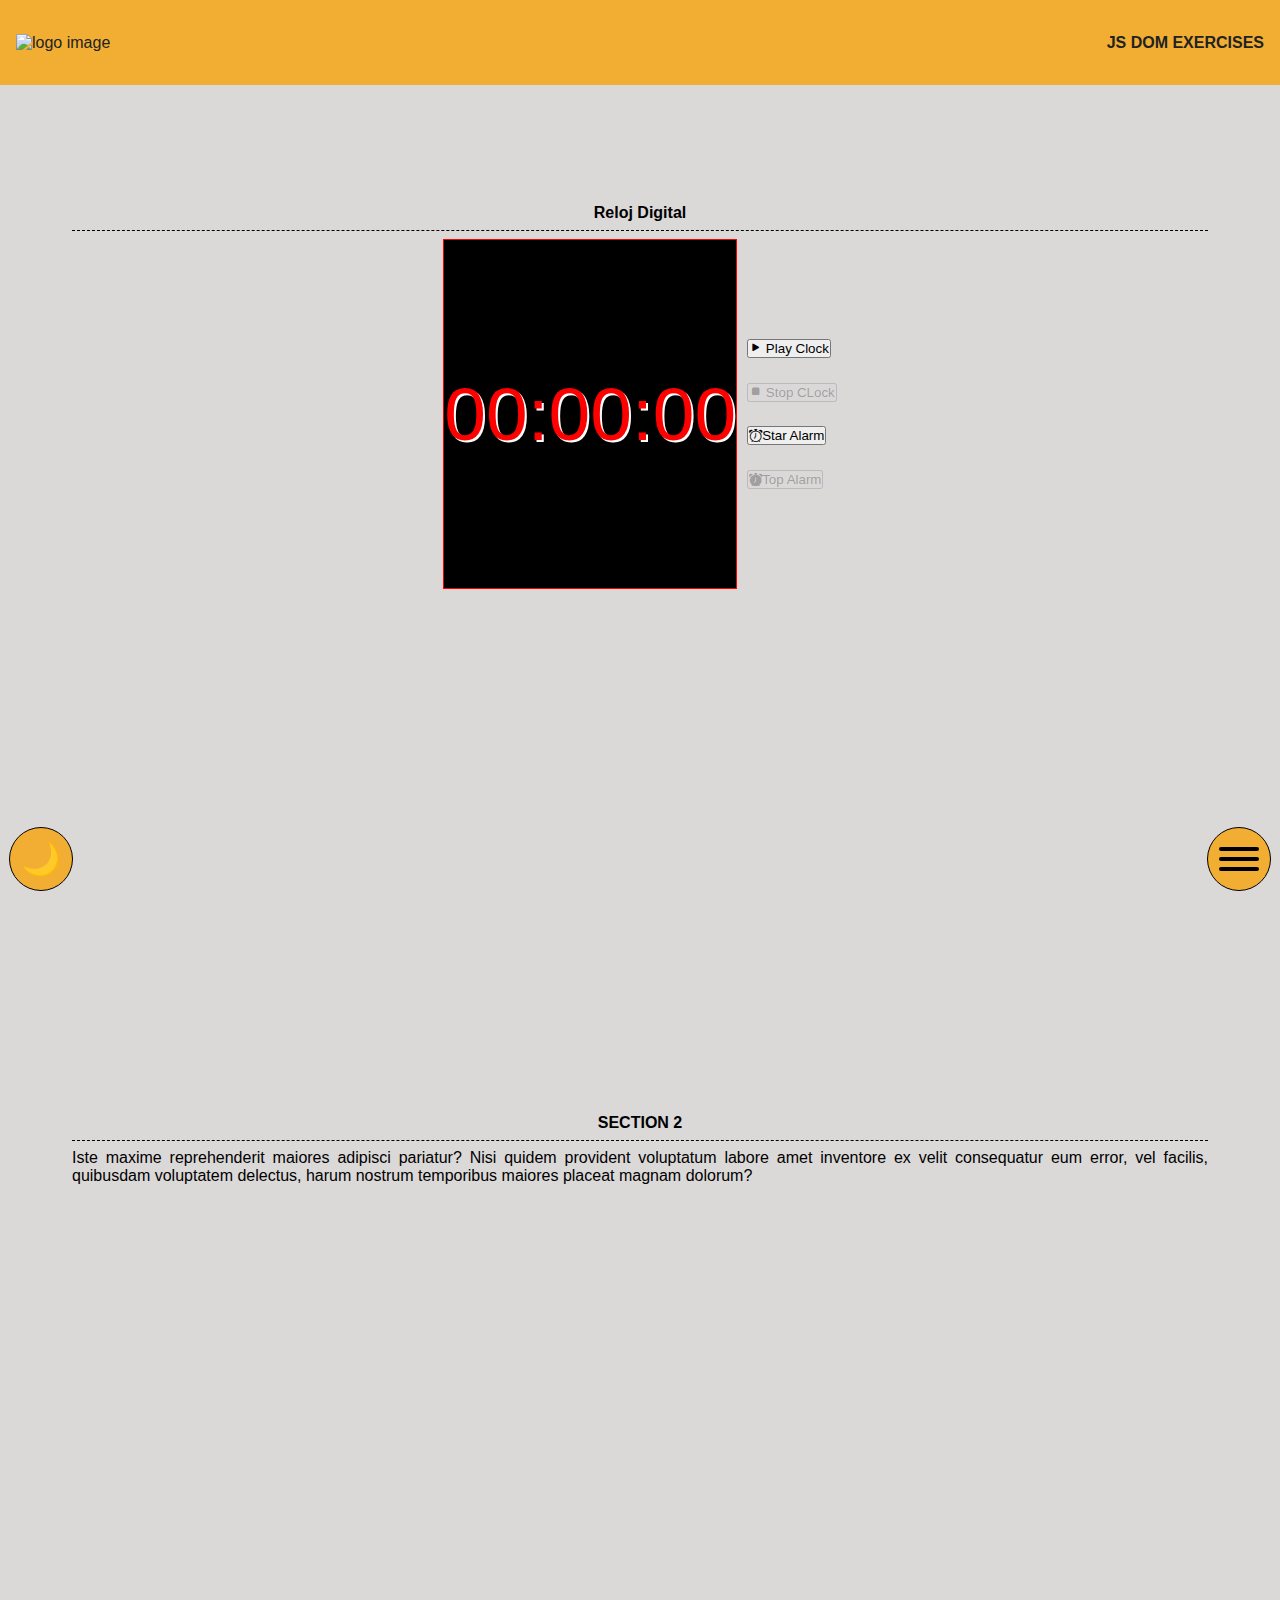
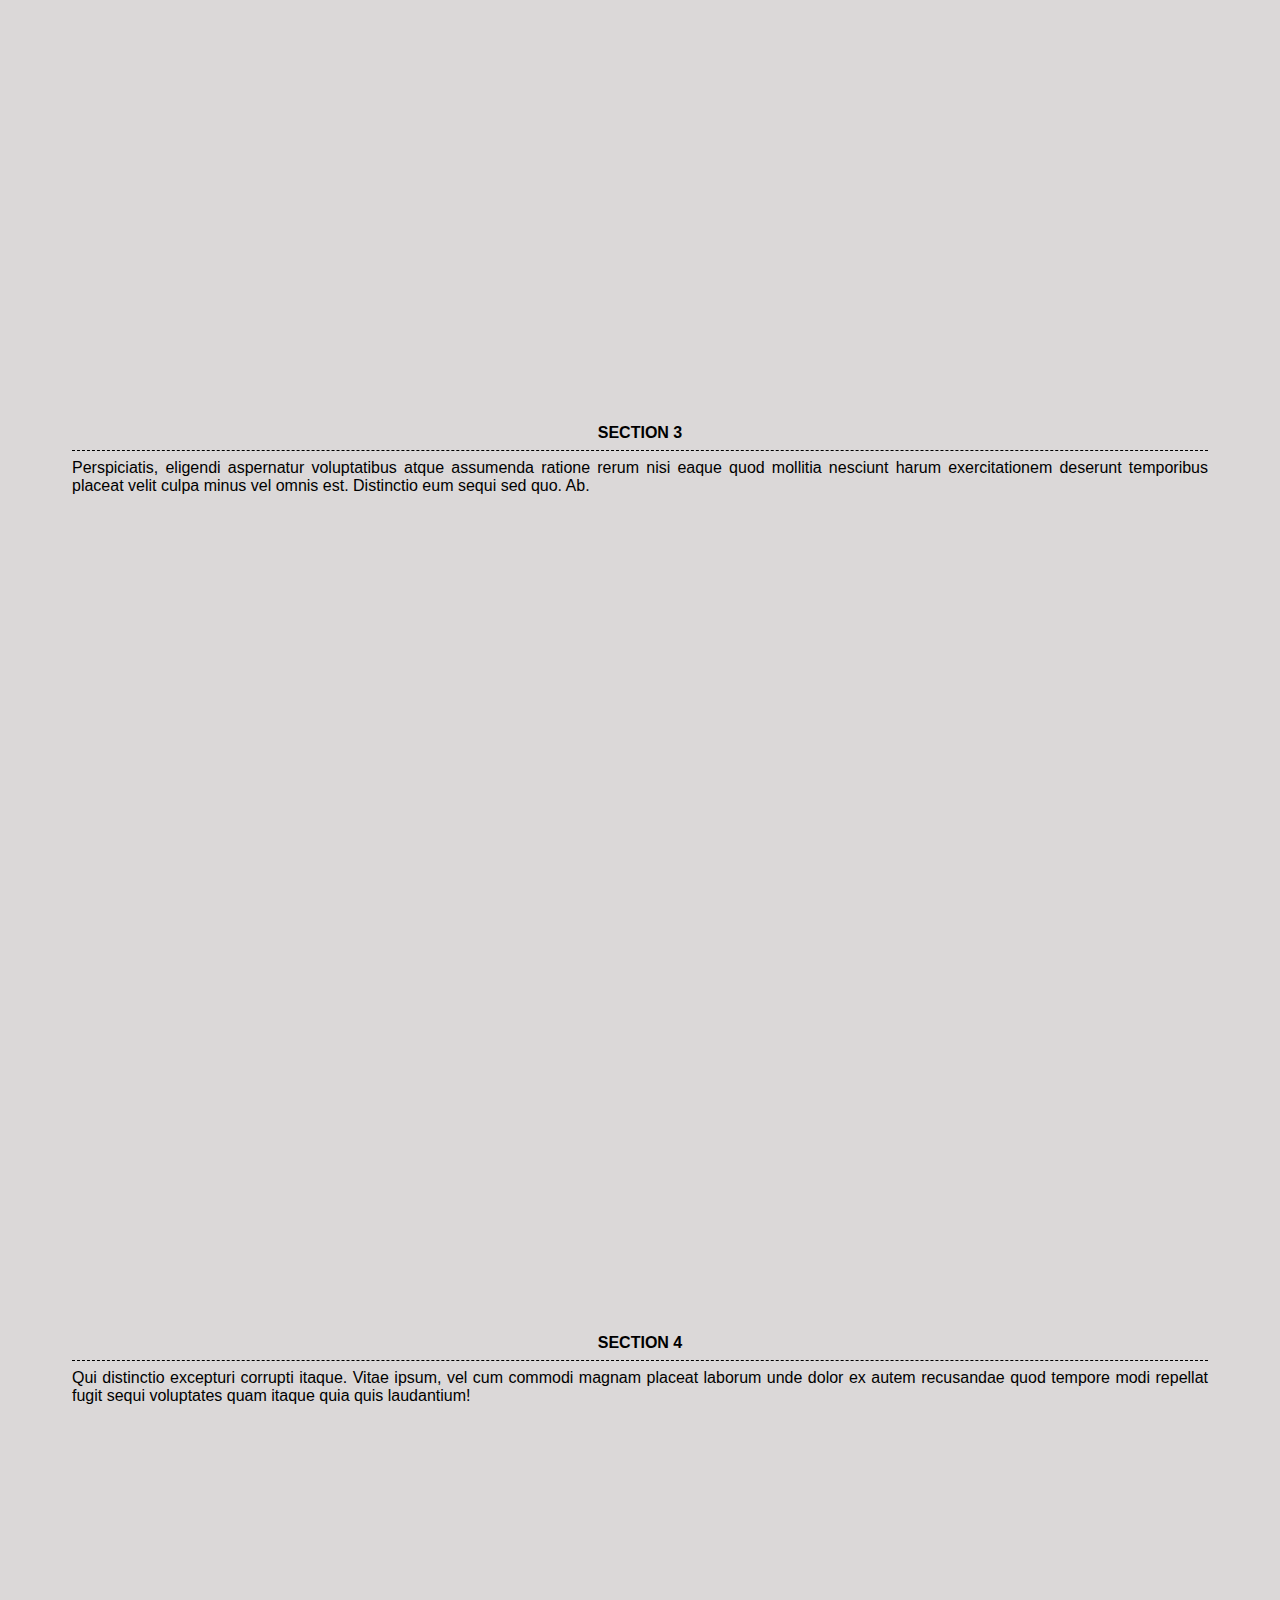
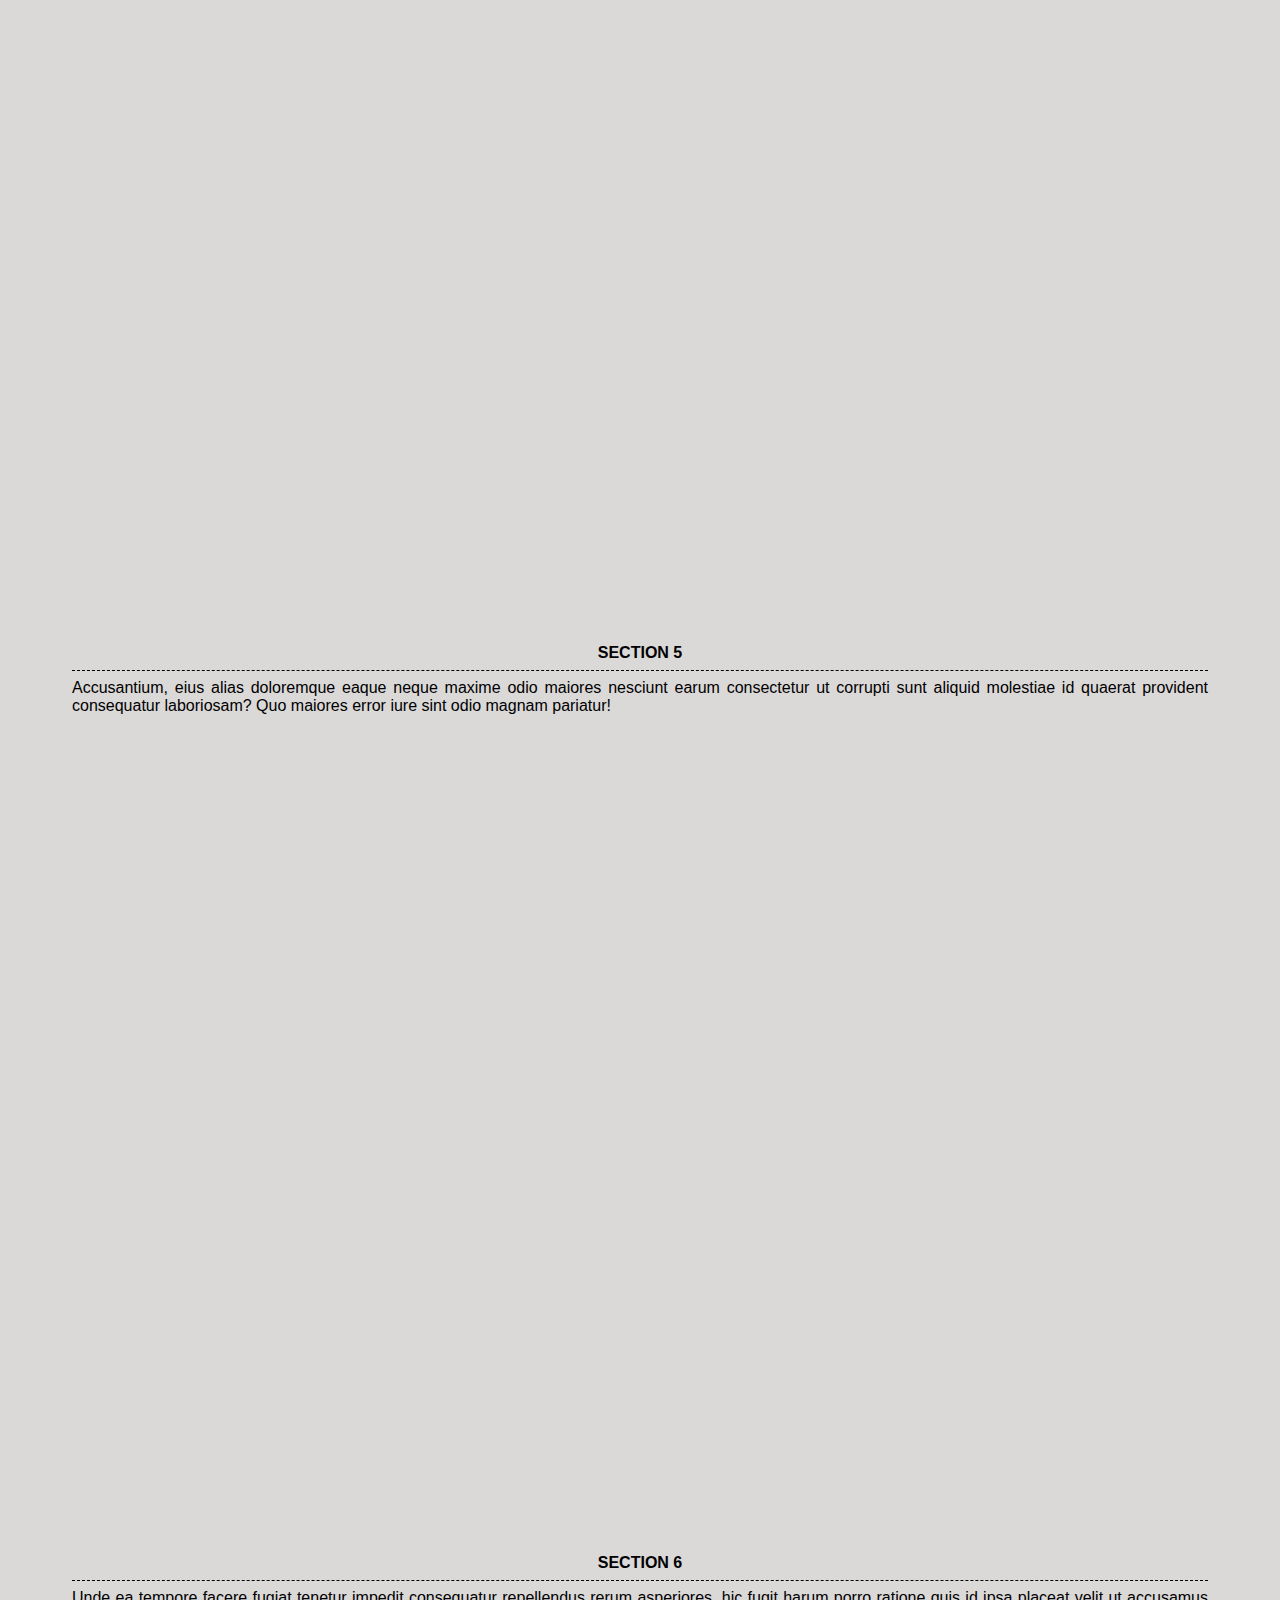
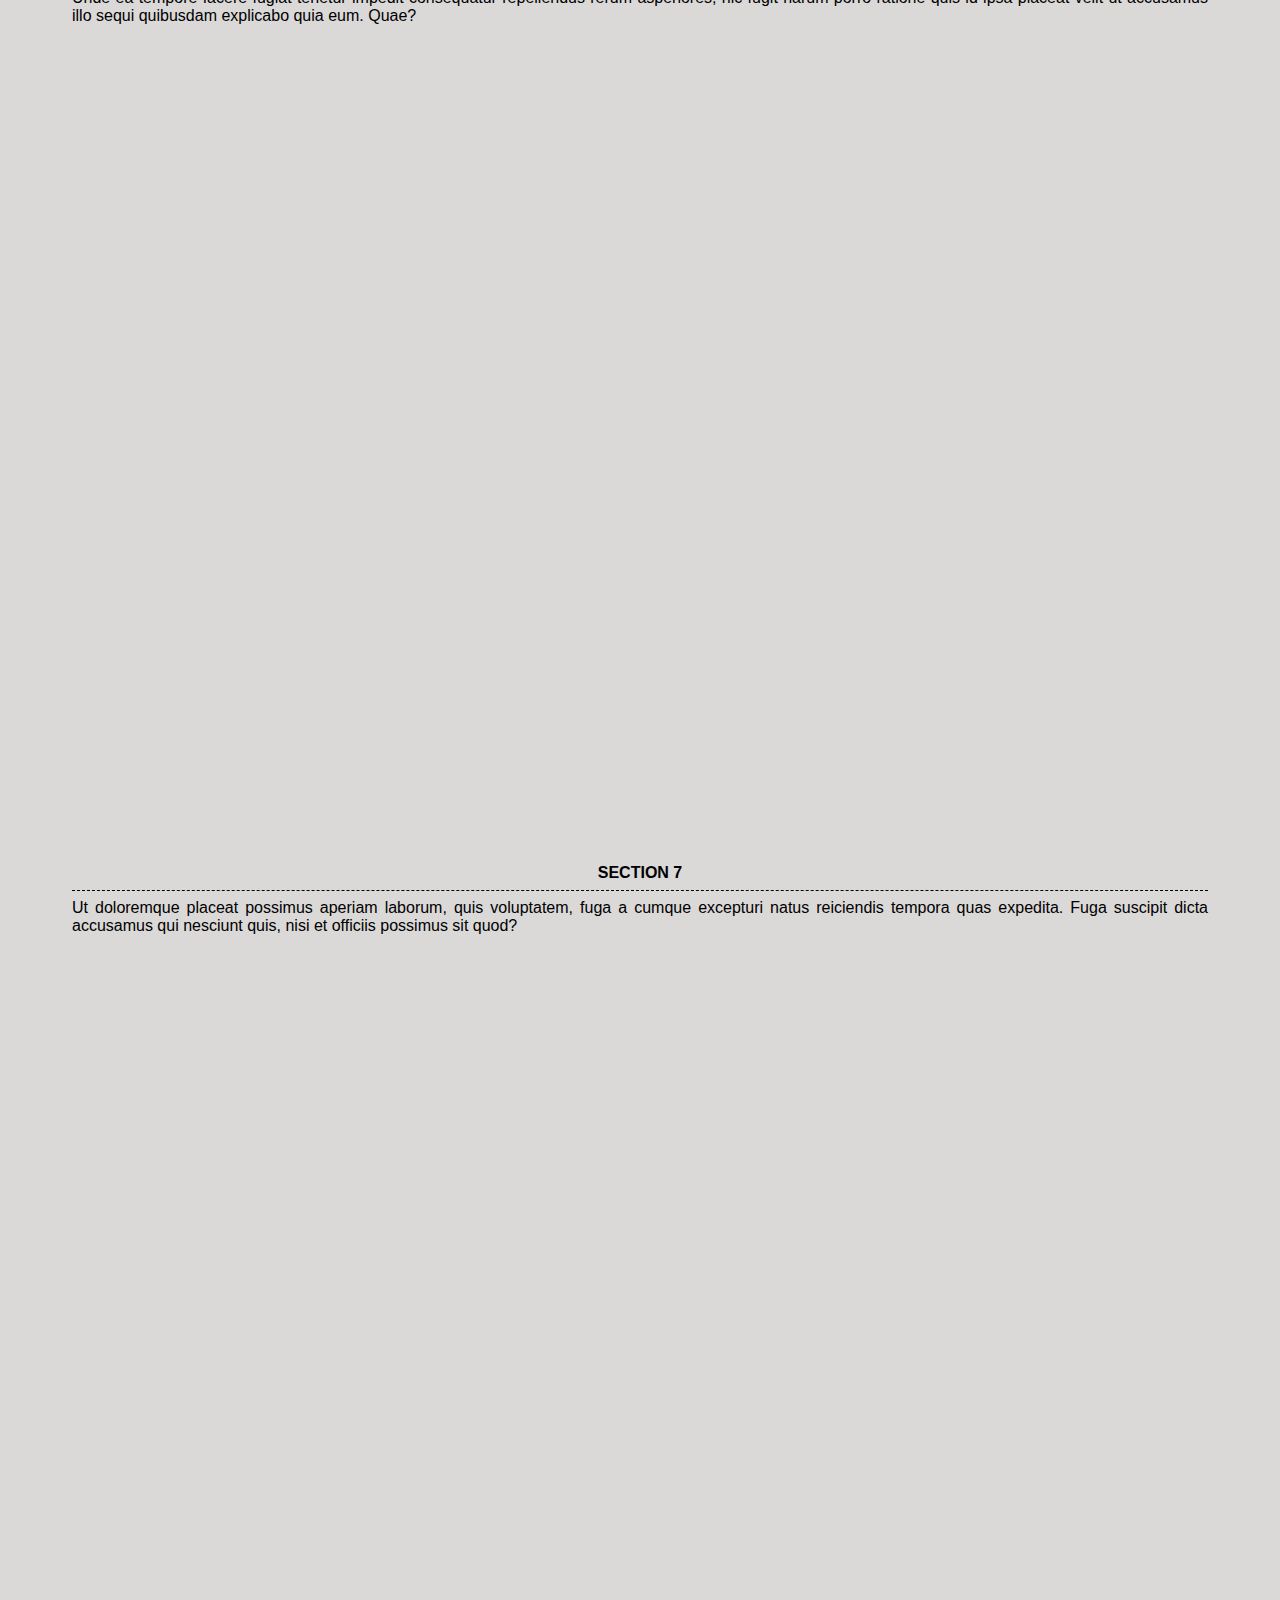
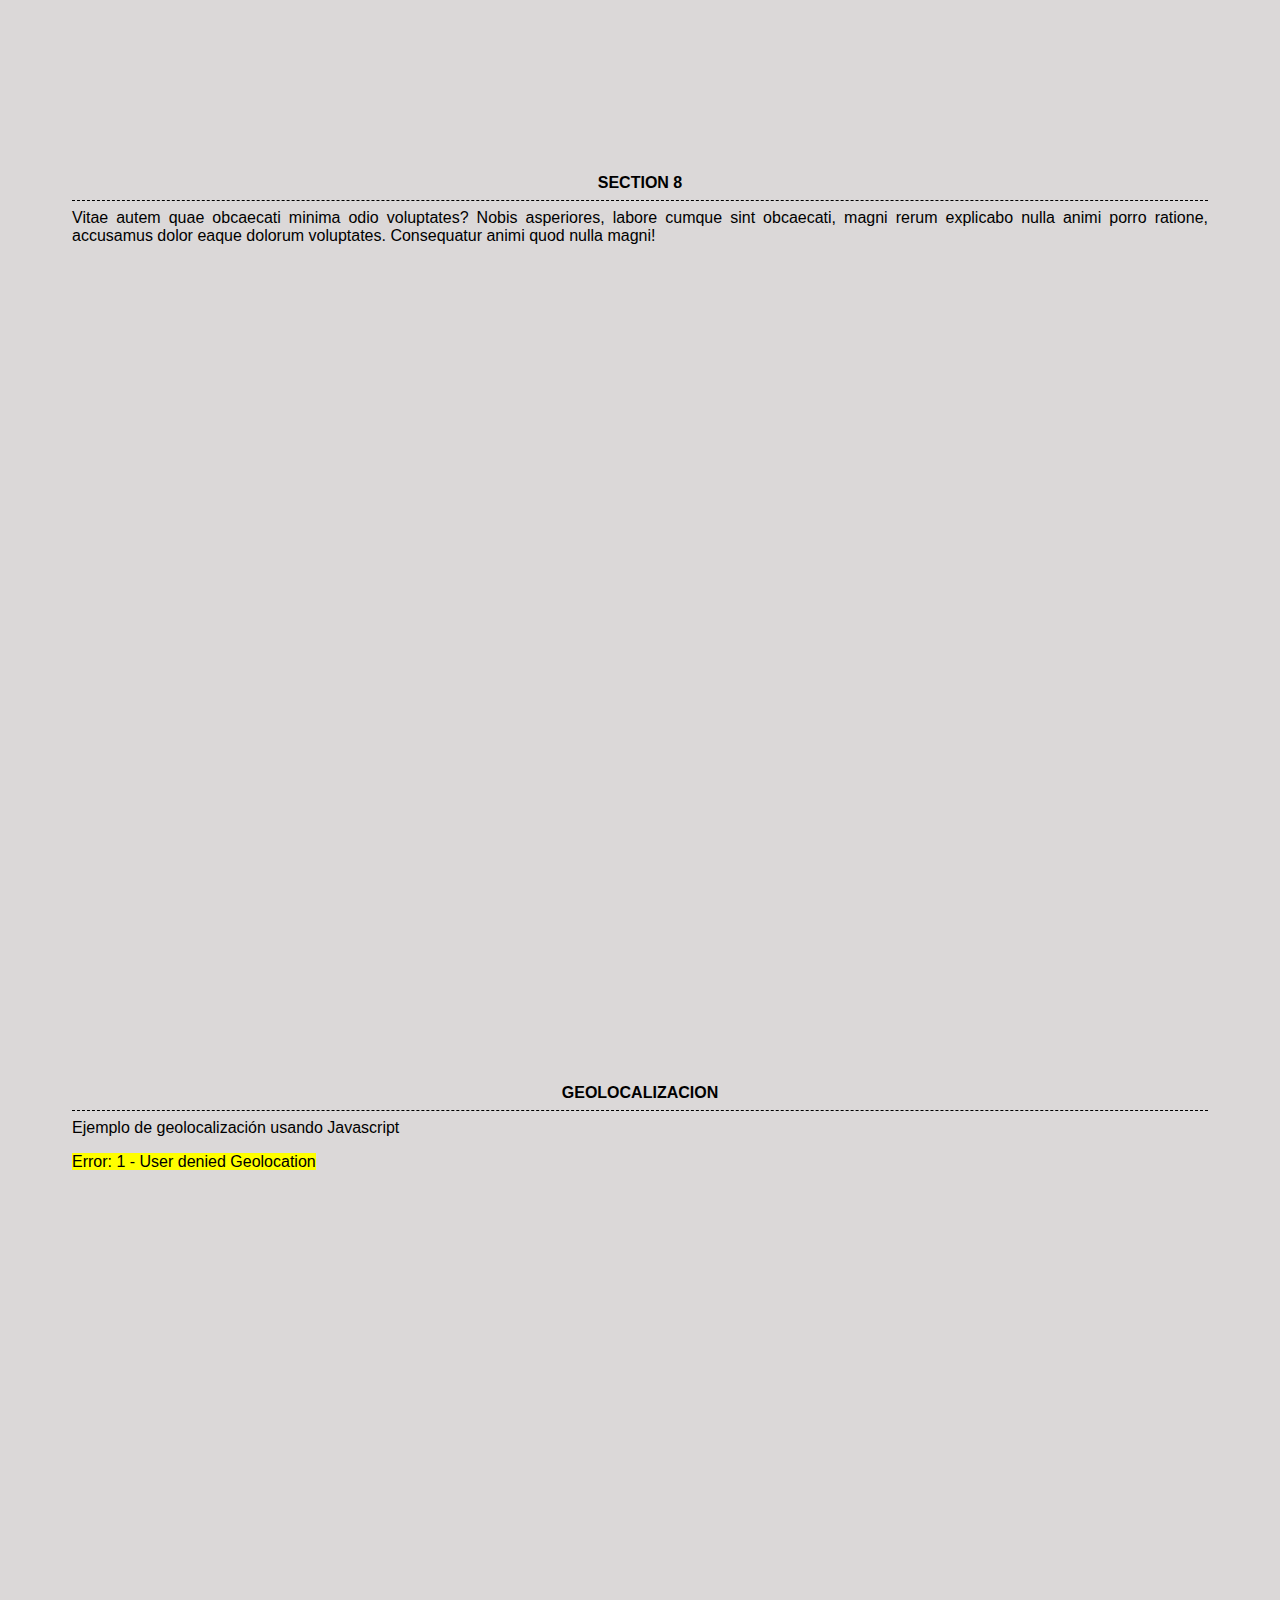
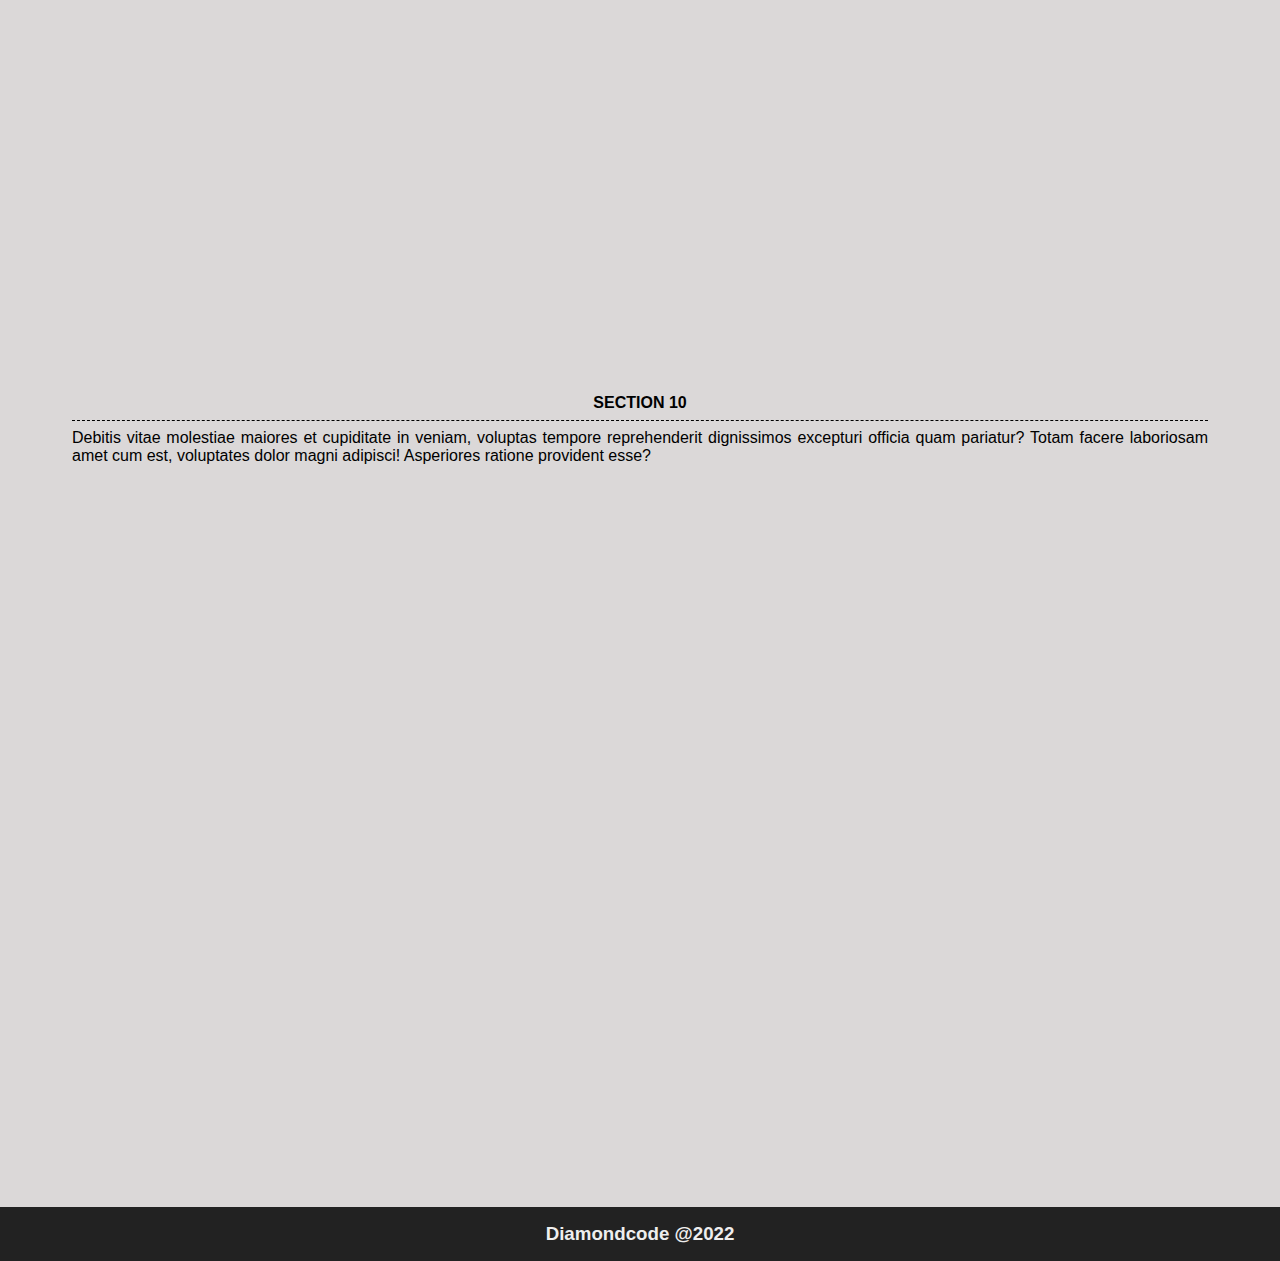
==== commit da090e0d: "geolocalization and network status" ====
--- a/js/dom_exercises.html
+++ b/js/dom_exercises.html
@@ -9,11 +9,15 @@
     <link type="text/css" rel="stylesheet" href="./css/clock.css" />
     <link type="text/css" rel="stylesheet" href="./css/theme.css">
     <link type="text/css" rel="stylesheet" href="./css/go-up-button.css">
+    
     <link
       type="text/css"
       rel="stylesheet"
       href="./css/vendors/hamburgers.css"
     />
+
+    <link rel="stylesheet" href="./css/network-status.css">
+    <link rel="stylesheet" href="./css/geolocation.css">
 
     <!-- Bootstrap 5 -->
     <link
@@ -49,6 +53,8 @@
 
     <button class="btn-go-up hidden">&#8593;</button>
 
+    <div id="netstate"></div>
+
     <aside id="aside" class="aside-panel">
       <nav class="menu-nav">
         <a href="#section1" id="seccion1">Reloj Digital</a>
@@ -59,8 +65,10 @@
         <a href="#section6" id="seccion6 ">Section 6</a>
         <a href="#section7" id="seccion7 ">Section 7</a>
         <a href="#section8" id="seccion8 ">Section 8</a>
-        <a href="#section9" id="seccion9 ">Section 9</a>
+        <a href="#section9" id="seccion9 ">Geolocalización</a>
         <a href="#section10" id="seccion10">Section 10</a>
+        <a href="#section11" id="seccion11">Section 11</a>
+        <a href="#section12" id="seccion12">Section 12</a>
       </nav>
     </aside>
 
@@ -164,13 +172,11 @@
         </div>
       </section>
       <section class="sections" id="section9">
-        <h4>SECTION 9</h4>
-        <div>
-          Expedita alias similique voluptatum numquam ipsam corrupti rerum.
-          Aspernatur facilis, reiciendis, aliquam dolore consectetur ab
-          recusandae, adipisci explicabo quis ipsum nisi pariatur praesentium
-          accusantium illo totam fugiat quod voluptatem odio.
-        </div>
+        <h4>GEOLOCALIZACION</h4>
+        <div>
+          Ejemplo de geolocalización usando Javascript
+        </div>
+        <div id="geolocation" class="geolocation"></div>
       </section>
       <section class="sections" id="section10">
         <h4>SECTION 10</h4>
--- a/js/css/layout.css
+++ b/js/css/layout.css
@@ -135,6 +135,7 @@
   transform: translate(-100%, 0);
   /**De derecha*/
   transform: translate(+100%, 0);
+  overflow-y: auto;
 }
 
 .aside-panel.is-active {
--- a/js/css/network-status.css
+++ b/js/css/network-status.css
@@ -0,0 +1,16 @@
+.online,
+.offline {
+    position: sticky;
+    top: 0;
+    z-index: 1000;
+    padding: 1rem;
+    font-size: 1.5rem;
+    font-weight: bold;
+    text-align: center;
+    background-color: #1b5e20;
+    color: #fff;
+}
+
+.offline {
+    background-color: #b71c1c;
+}--- a/js/css/geolocation.css
+++ b/js/css/geolocation.css
@@ -0,0 +1,10 @@
+.geolocation{
+    display: flex;
+    flex-direction: column;
+}
+
+.geolocation > a {
+    color: rgb(57, 114, 235);
+    font-weight: bold;
+
+}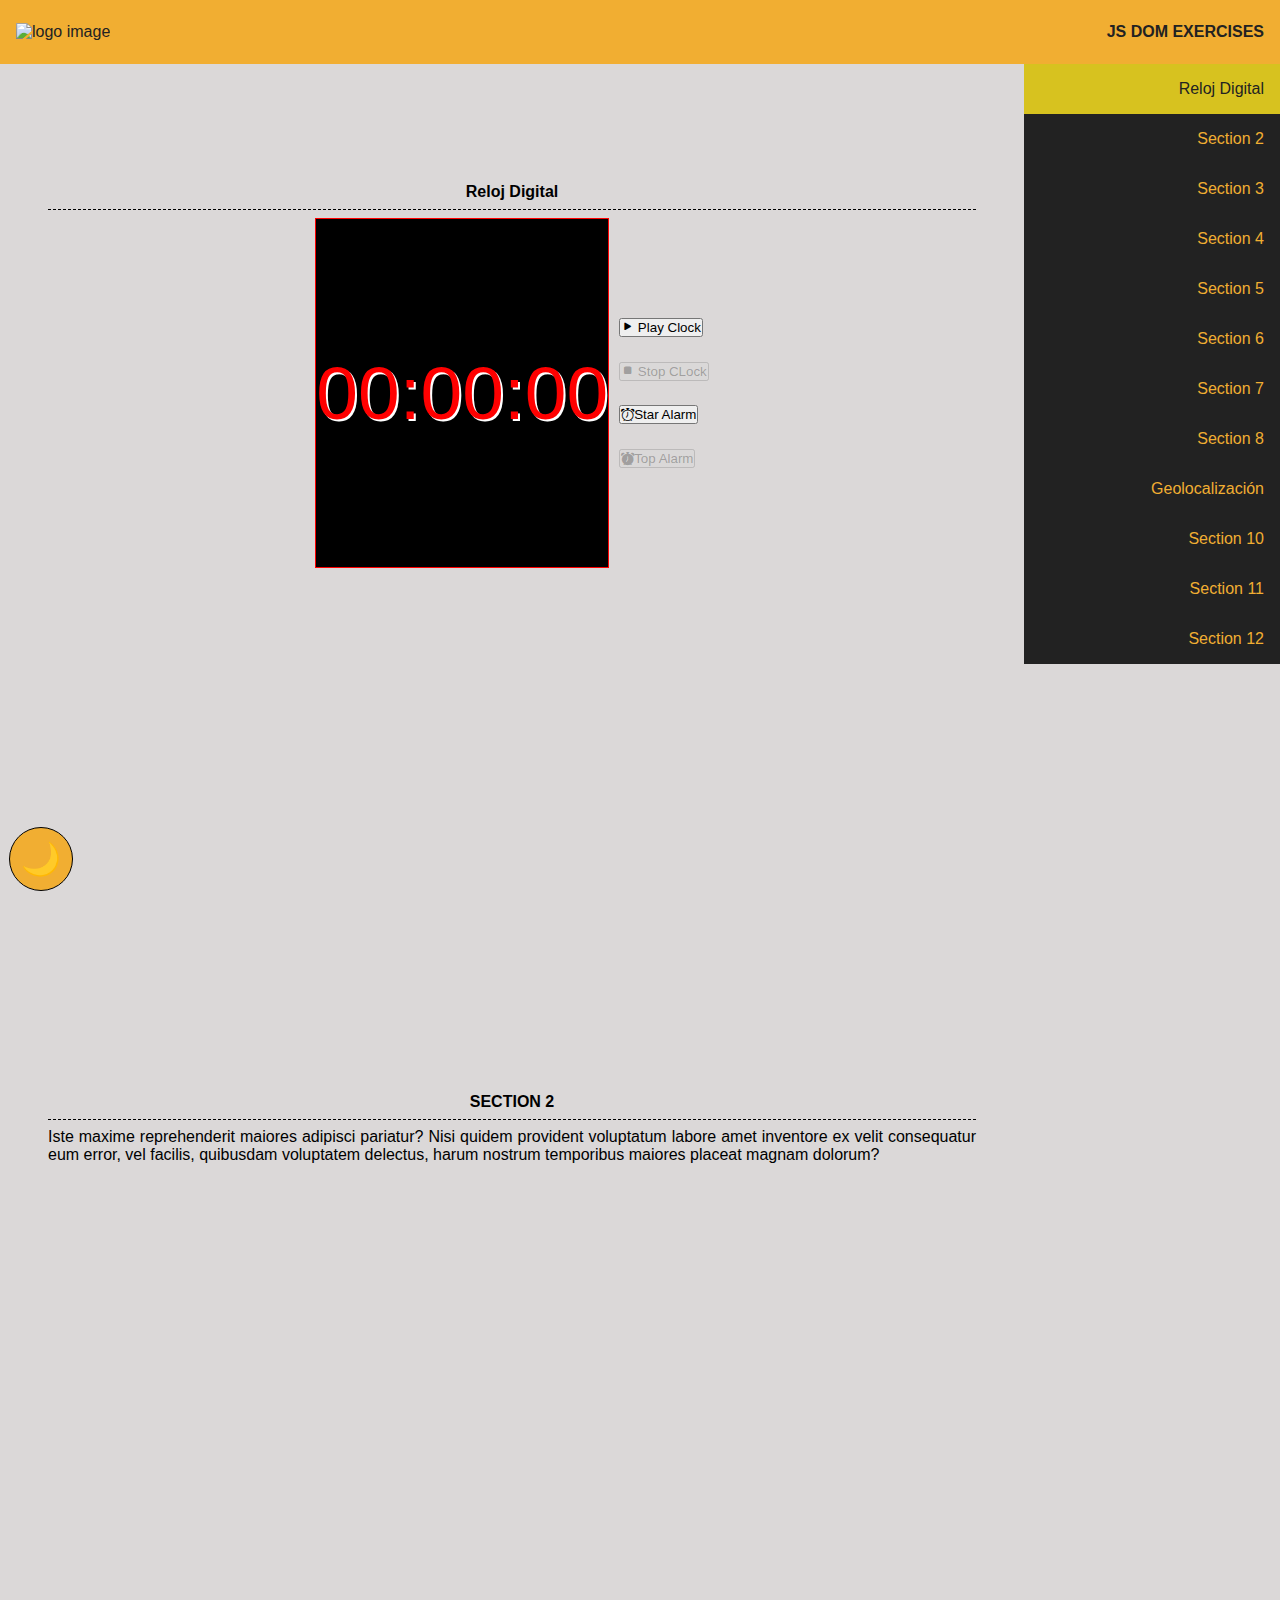
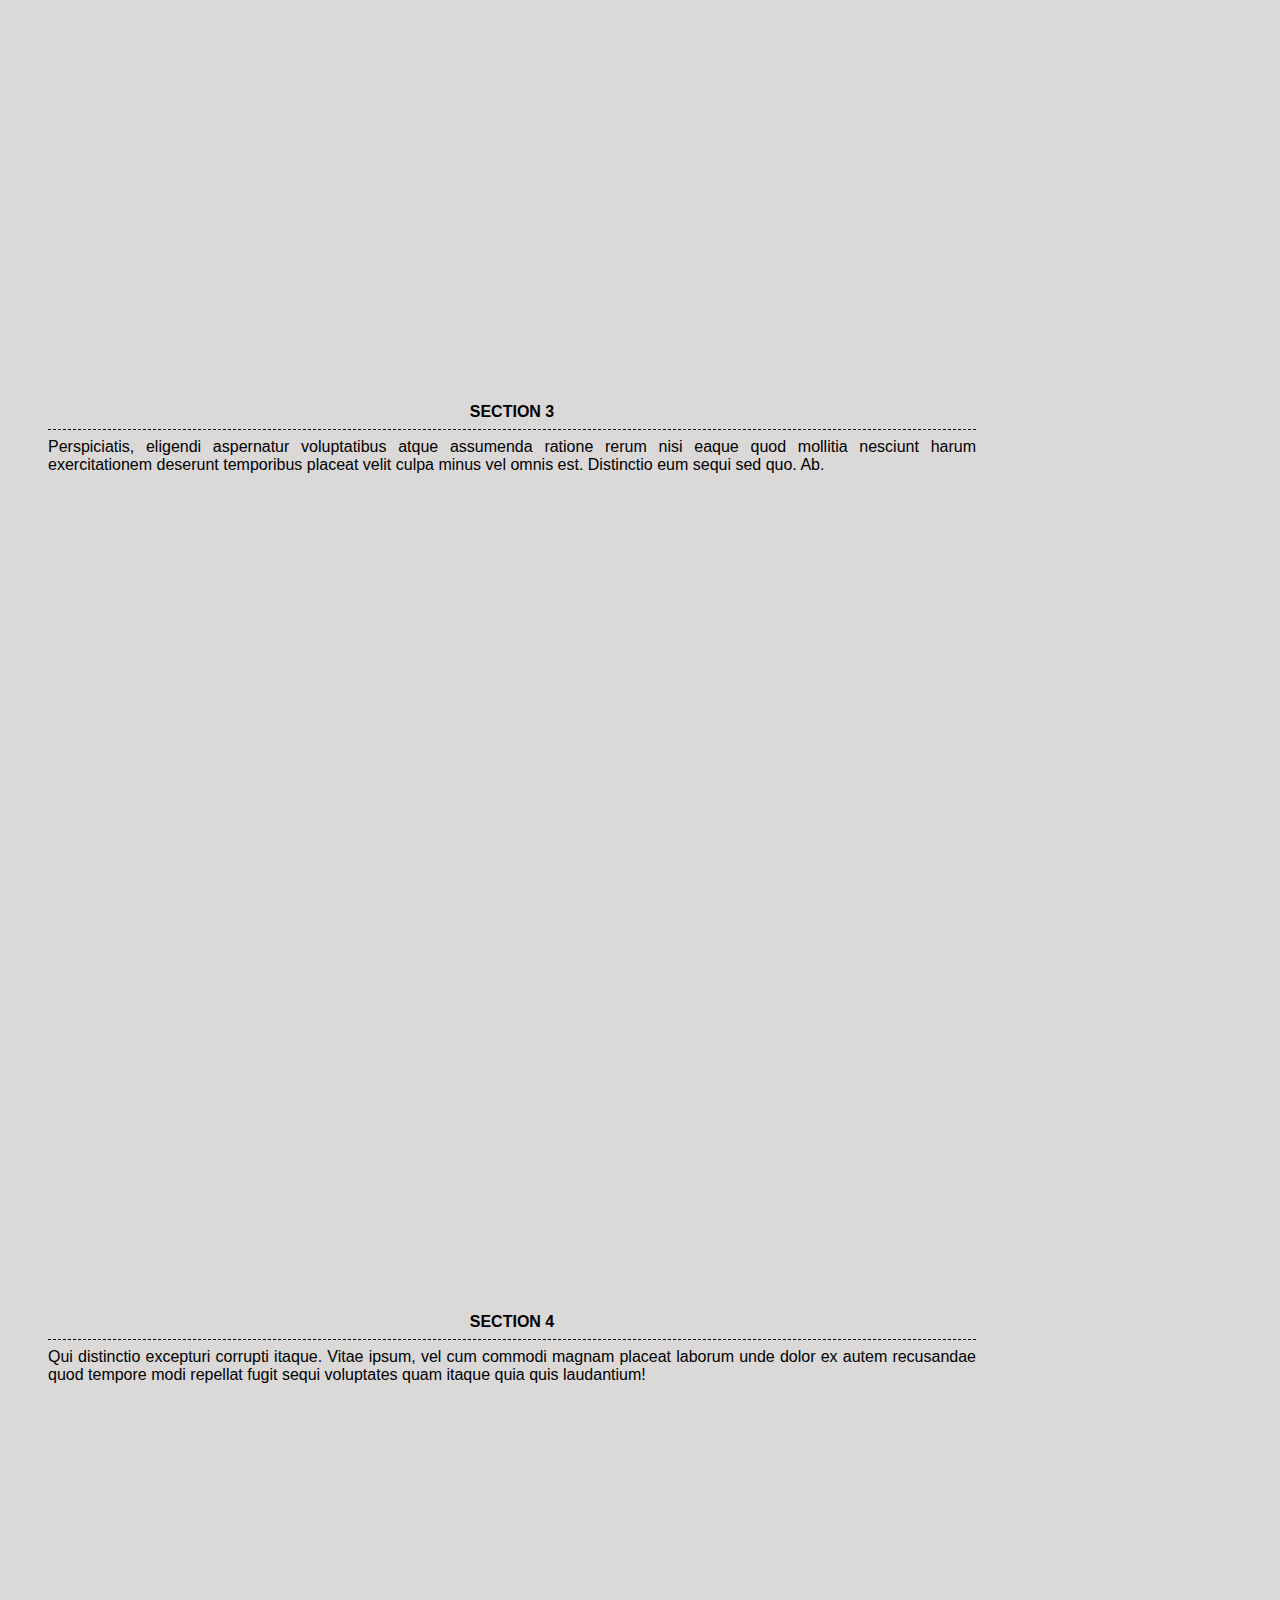
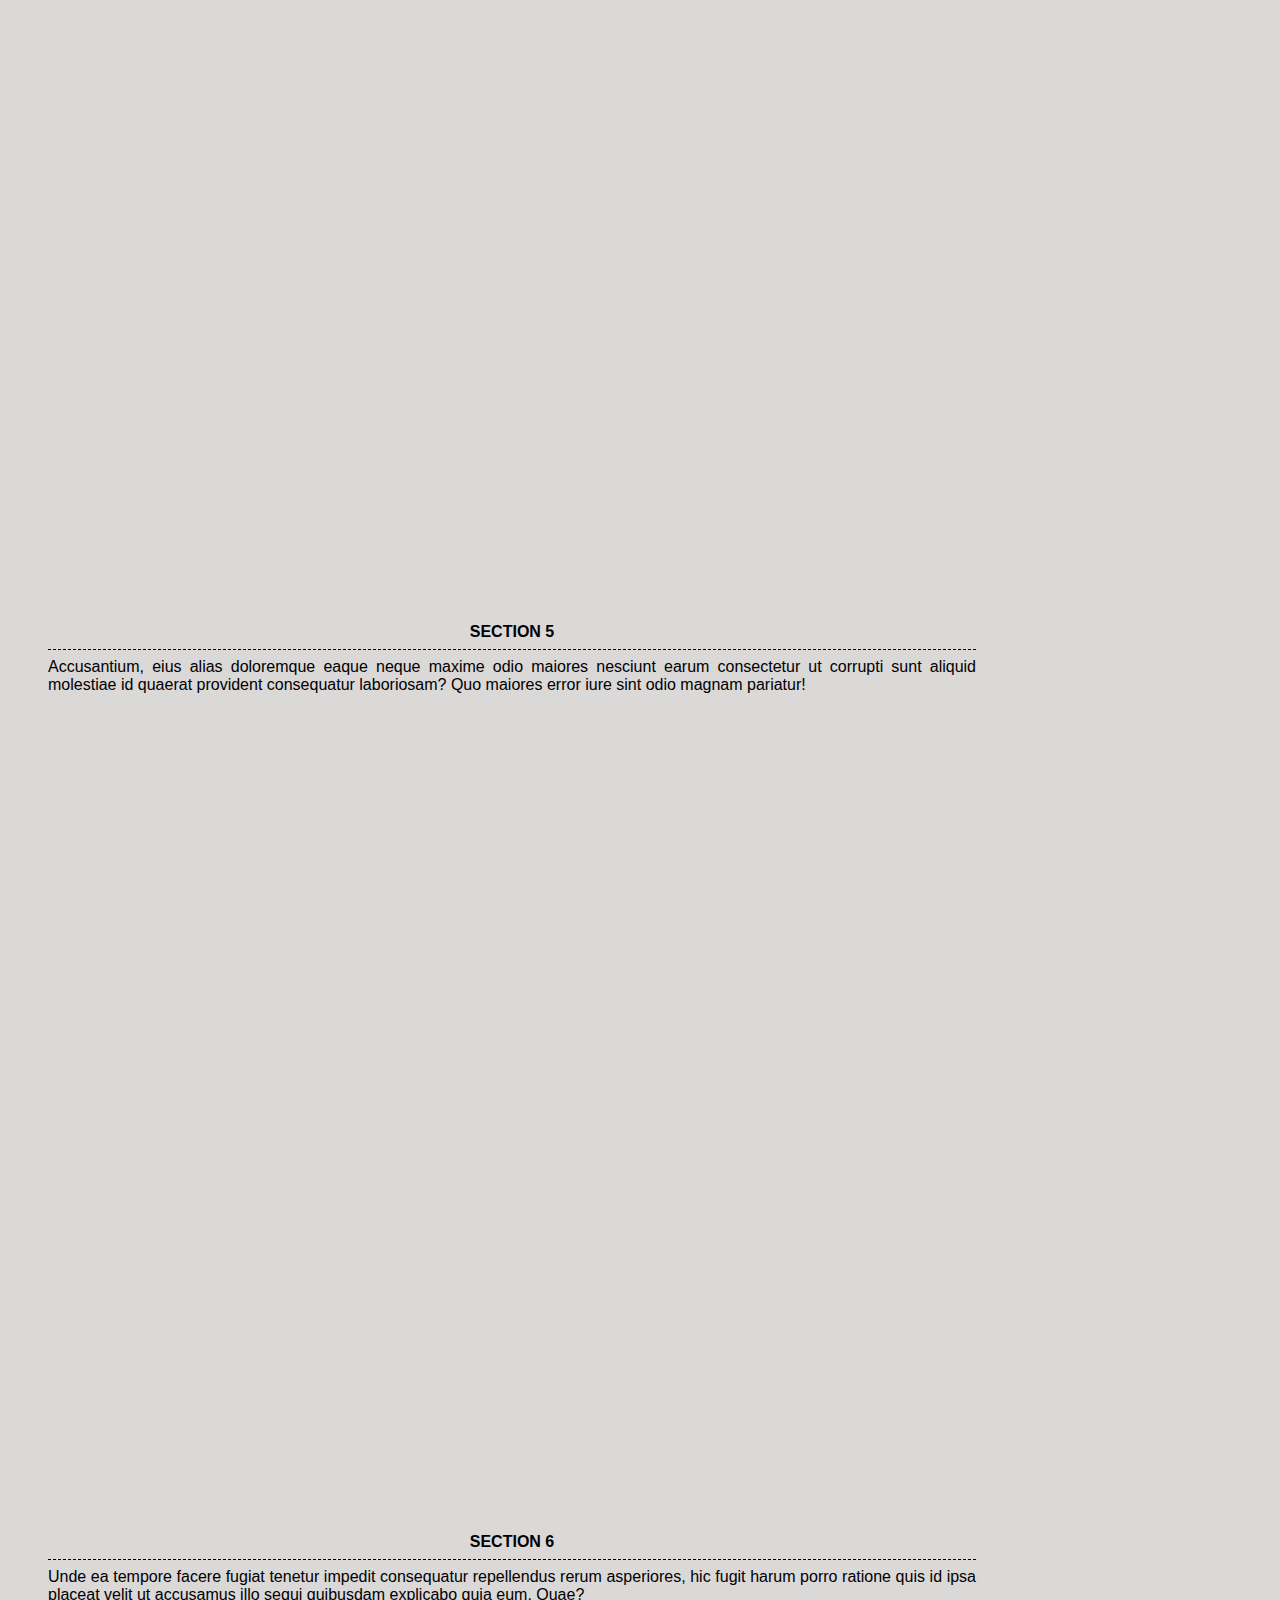
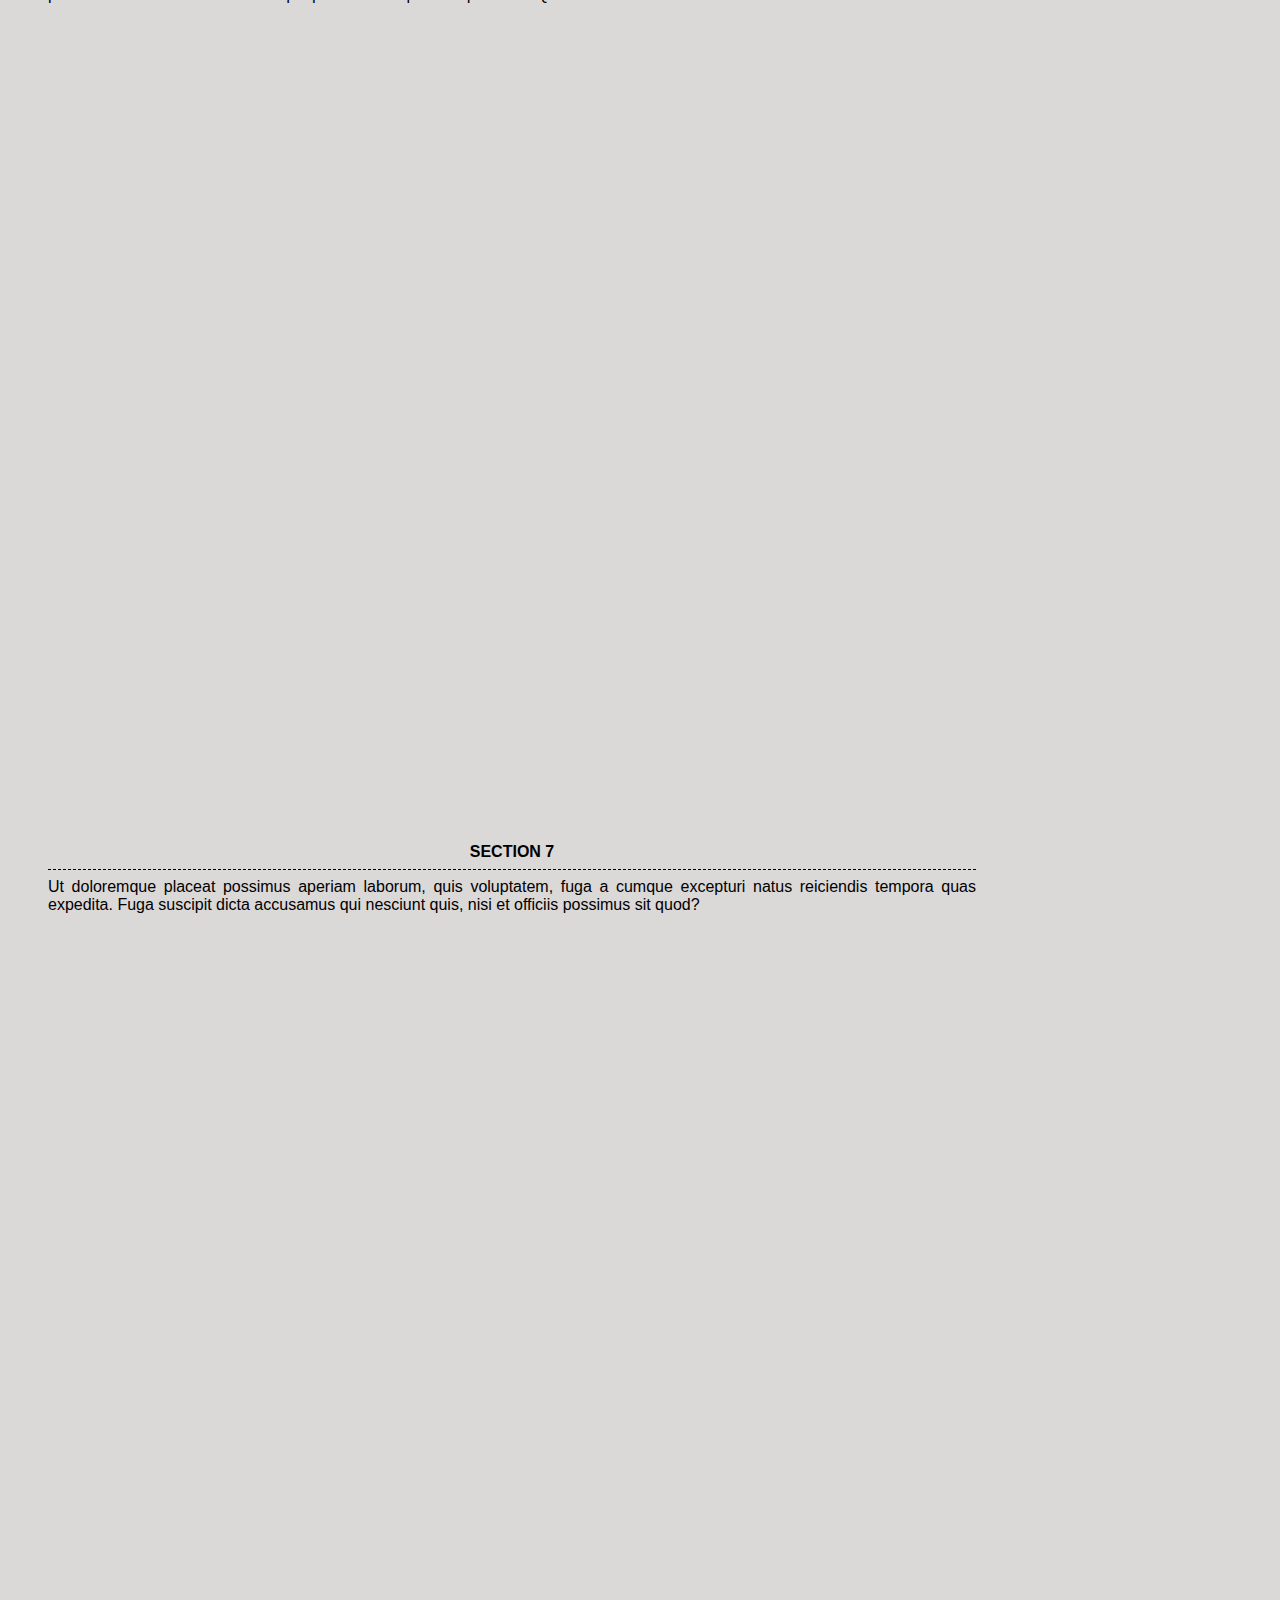
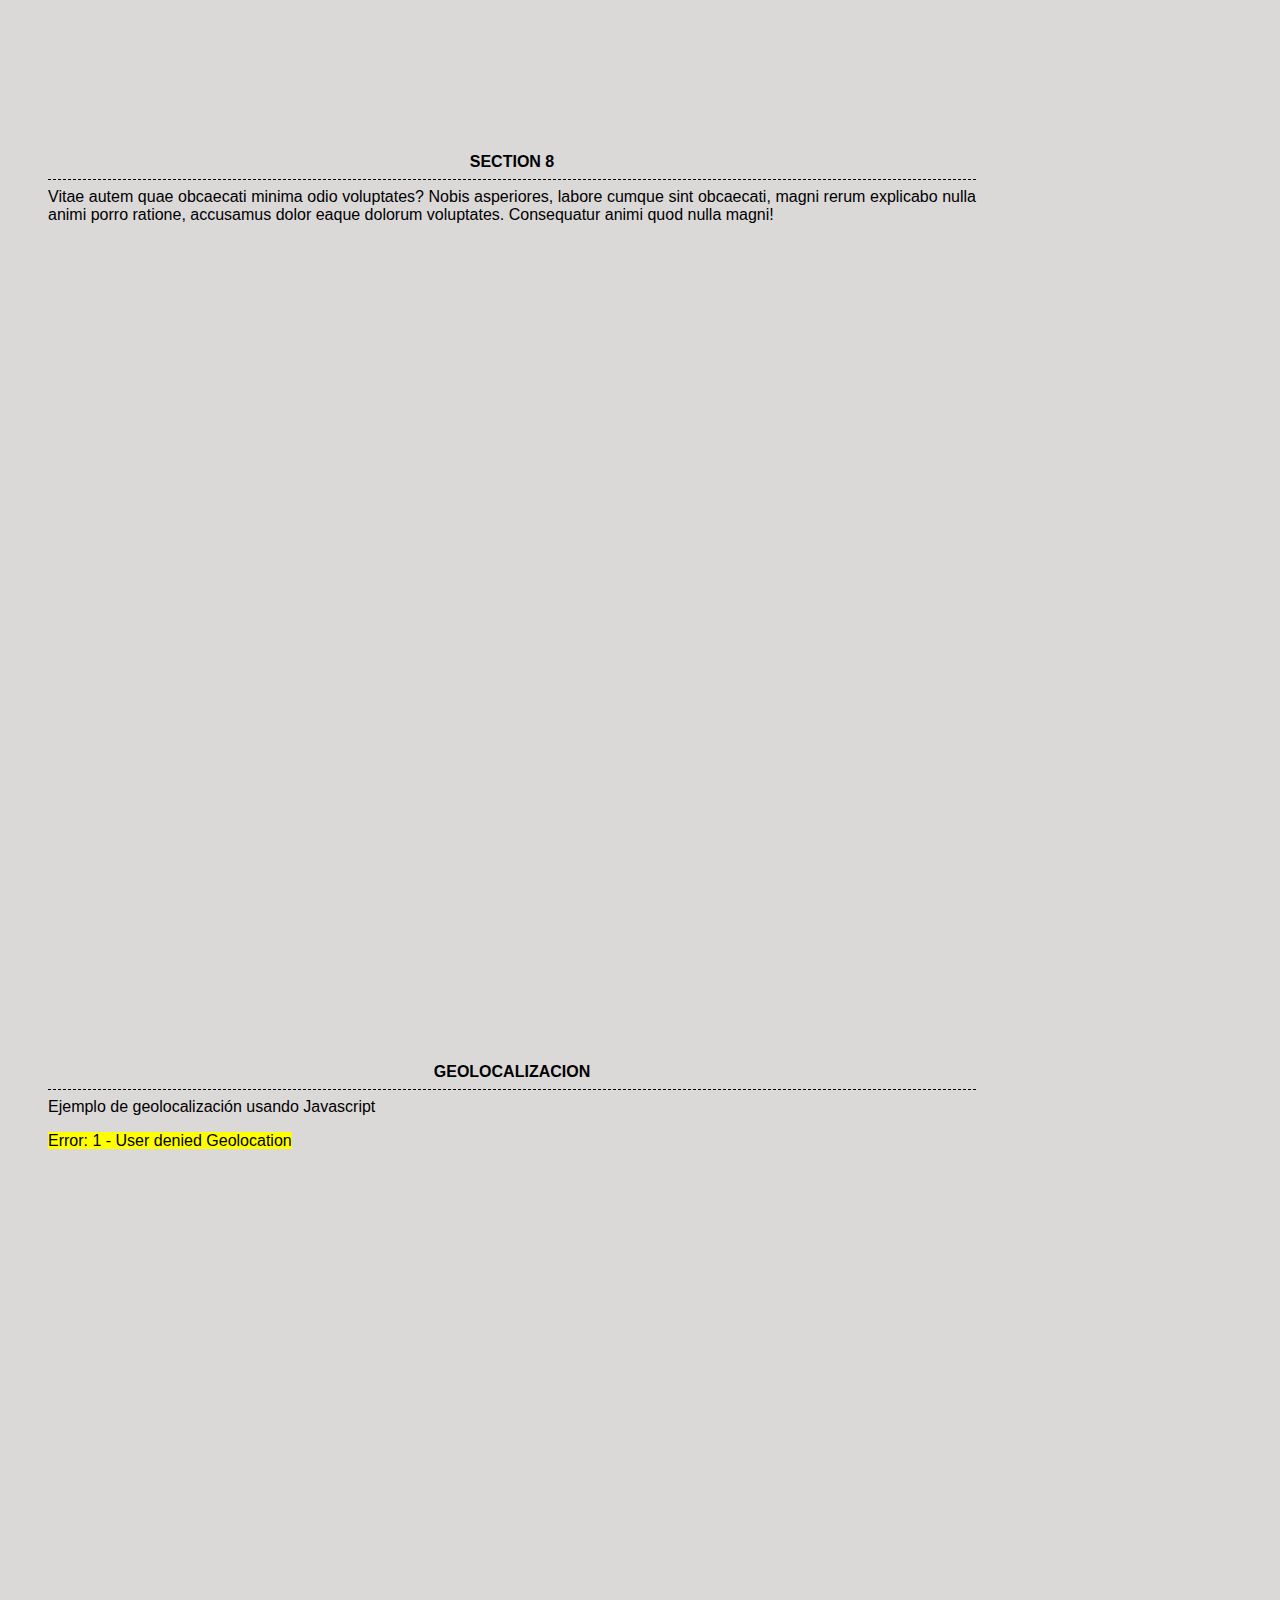
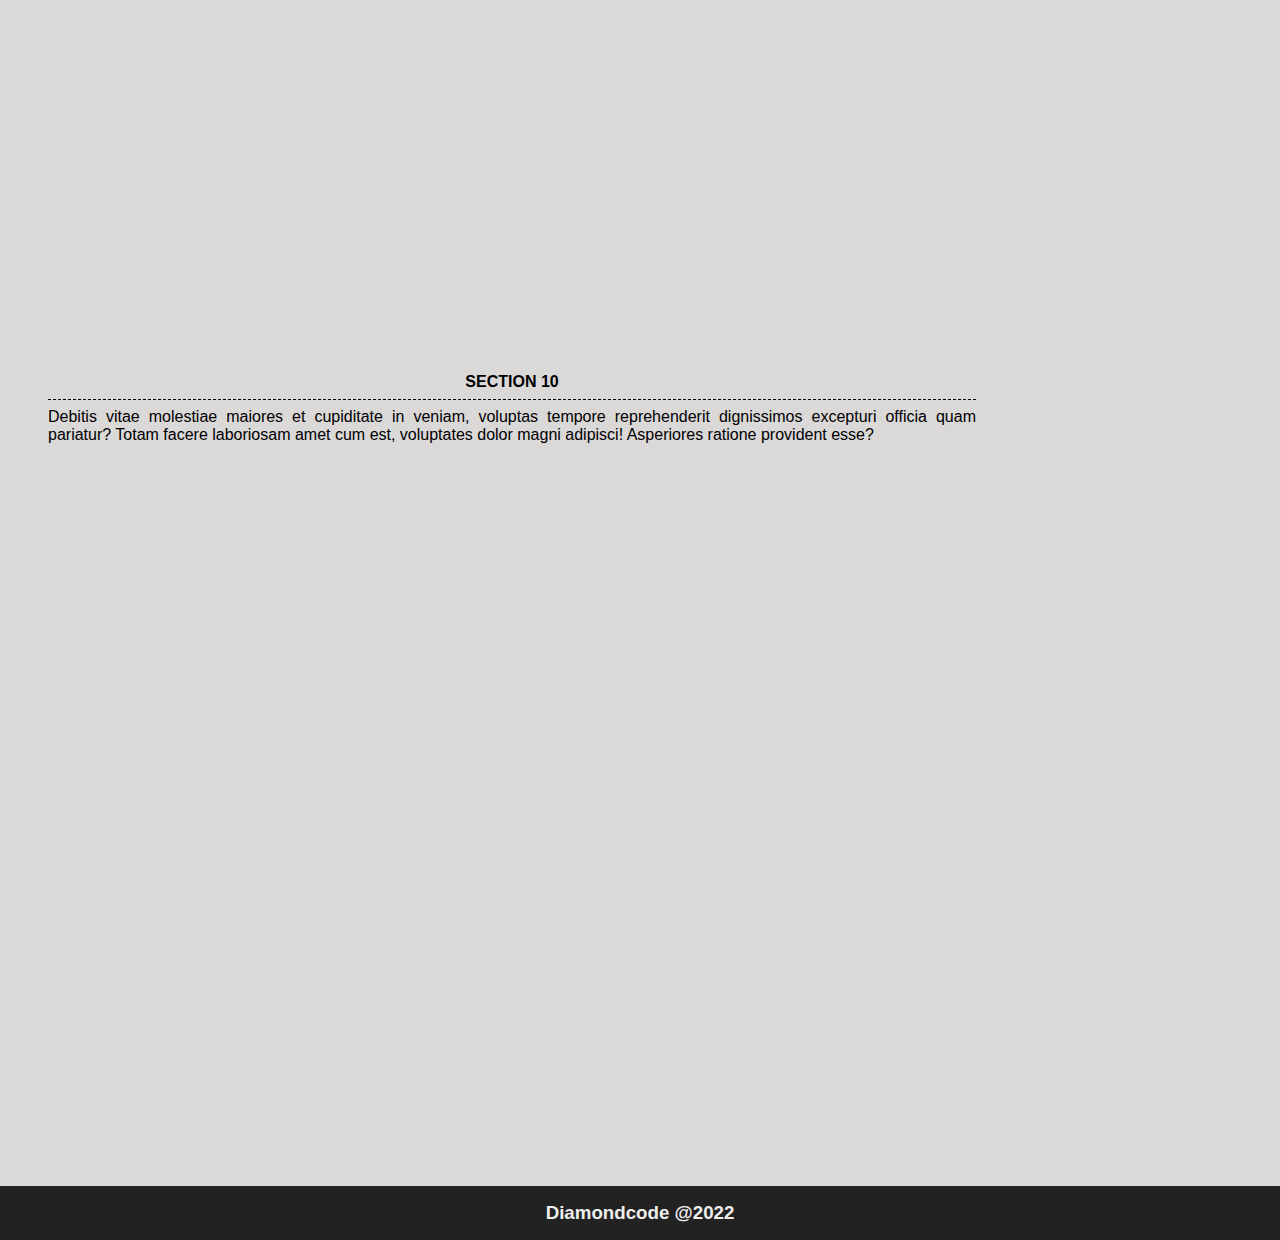
==== commit b14316ec: "Use of a insersection observer for menu on view desktop" ====
--- a/js/dom_exercises.html
+++ b/js/dom_exercises.html
@@ -7,17 +7,17 @@
     <title>Dinamyc Flex Example</title>
     <link type="text/css" rel="stylesheet" href="./css/layout.css" />
     <link type="text/css" rel="stylesheet" href="./css/clock.css" />
-    <link type="text/css" rel="stylesheet" href="./css/theme.css">
-    <link type="text/css" rel="stylesheet" href="./css/go-up-button.css">
-    
+    <link type="text/css" rel="stylesheet" href="./css/theme.css" />
+    <link type="text/css" rel="stylesheet" href="./css/go-up-button.css" />
+
     <link
       type="text/css"
       rel="stylesheet"
       href="./css/vendors/hamburgers.css"
     />
 
-    <link rel="stylesheet" href="./css/network-status.css">
-    <link rel="stylesheet" href="./css/geolocation.css">
+    <link rel="stylesheet" href="./css/network-status.css" />
+    <link rel="stylesheet" href="./css/geolocation.css" />
 
     <!-- Bootstrap 5 -->
     <link
@@ -40,10 +40,8 @@
       </div>
       <div class="header-text">JS DOM EXERCISES</div>
     </header>
-    <button
-      class="btn-hamburger hamburger hamburger--collapse"
-      type="button"
-    >
+
+    <button class="btn-hamburger hamburger hamburger--collapse" type="button">
       <span class="hamburger-box">
         <span class="hamburger-inner"></span>
       </span>
@@ -57,23 +55,23 @@
 
     <aside id="aside" class="aside-panel">
       <nav class="menu-nav">
-        <a href="#section1" id="seccion1">Reloj Digital</a>
-        <a href="#section2" id="seccion2">Section 2</a>
-        <a href="#section3" id="seccion3">Section 3</a>
-        <a href="#section4" id="seccion4">Section 4</a>
-        <a href="#section5" id="seccion5">Section 5</a>
-        <a href="#section6" id="seccion6 ">Section 6</a>
-        <a href="#section7" id="seccion7 ">Section 7</a>
-        <a href="#section8" id="seccion8 ">Section 8</a>
-        <a href="#section9" id="seccion9 ">Geolocalización</a>
-        <a href="#section10" id="seccion10">Section 10</a>
-        <a href="#section11" id="seccion11">Section 11</a>
-        <a href="#section12" id="seccion12">Section 12</a>
+        <a href="#section1"  data-scroll id="seccion1">Reloj Digital</a>
+        <a href="#section2"  data-scroll id="seccion2">Section 2</a>
+        <a href="#section3"  data-scroll id="seccion3">Section 3</a>
+        <a href="#section4"  data-scroll id="seccion4">Section 4</a>
+        <a href="#section5"  data-scroll id="seccion5">Section 5</a>
+        <a href="#section6"  data-scroll id="seccion6 ">Section 6</a>
+        <a href="#section7"  data-scroll id="seccion7 ">Section 7</a>
+        <a href="#section8"  data-scroll id="seccion8 ">Section 8</a>
+        <a href="#section9"  data-scroll id="seccion9 ">Geolocalización</a>
+        <a href="#section10" data-scroll id="seccion10">Section 10</a>
+        <a href="#section11" data-scroll id="seccion11">Section 11</a>
+        <a href="#section12" data-scroll id="seccion12">Section 12</a>
       </nav>
     </aside>
 
     <main data-theme>
-      <section class="sections" id="section1">
+      <section class="sections" data-scroll id="section1">
         <h4>Reloj Digital</h4>
         <div class="clock-panel">
           <div id="clock" class="clock-panel-content">00:00:00</div>
@@ -110,7 +108,7 @@
           </div>
         </div>
       </section>
-      <section class="sections" id="section2">
+      <section class="sections" data-scroll id="section2">
         <h4>SECTION 2</h4>
         <div>
           Iste maxime reprehenderit maiores adipisci pariatur? Nisi quidem
@@ -119,7 +117,7 @@
           temporibus maiores placeat magnam dolorum?
         </div>
       </section>
-      <section class="sections" id="section3">
+      <section class="sections" data-scroll id="section3">
         <h4>SECTION 3</h4>
         <div>
           Perspiciatis, eligendi aspernatur voluptatibus atque assumenda ratione
@@ -128,7 +126,7 @@
           sequi sed quo. Ab.
         </div>
       </section>
-      <section class="sections" id="section4">
+      <section class="sections" data-scroll id="section4">
         <h4>SECTION 4</h4>
         <div>
           Qui distinctio excepturi corrupti itaque. Vitae ipsum, vel cum commodi
@@ -136,7 +134,7 @@
           modi repellat fugit sequi voluptates quam itaque quia quis laudantium!
         </div>
       </section>
-      <section class="sections" id="section5">
+      <section class="sections" data-scroll id="section5">
         <h4>SECTION 5</h4>
         <div>
           Accusantium, eius alias doloremque eaque neque maxime odio maiores
@@ -145,7 +143,7 @@
           odio magnam pariatur!
         </div>
       </section>
-      <section class="sections" id="section6">
+      <section class="sections" data-scroll id="section6">
         <h4>SECTION 6</h4>
         <div>
           Unde ea tempore facere fugiat tenetur impedit consequatur repellendus
@@ -153,7 +151,7 @@
           velit ut accusamus illo sequi quibusdam explicabo quia eum. Quae?
         </div>
       </section>
-      <section class="sections" id="section7">
+      <section class="sections" data-scroll id="section7">
         <h4>SECTION 7</h4>
         <div>
           Ut doloremque placeat possimus aperiam laborum, quis voluptatem, fuga
@@ -162,7 +160,7 @@
           sit quod?
         </div>
       </section>
-      <section class="sections" id="section8">
+      <section class="sections" data-scroll id="section8">
         <h4>SECTION 8</h4>
         <div>
           Vitae autem quae obcaecati minima odio voluptates? Nobis asperiores,
@@ -171,14 +169,12 @@
           quod nulla magni!
         </div>
       </section>
-      <section class="sections" id="section9">
+      <section class="sections" data-scroll id="section9">
         <h4>GEOLOCALIZACION</h4>
-        <div>
-          Ejemplo de geolocalización usando Javascript
-        </div>
+        <div>Ejemplo de geolocalización usando Javascript</div>
         <div id="geolocation" class="geolocation"></div>
       </section>
-      <section class="sections" id="section10">
+      <section class="sections" data-scroll id="section10">
         <h4>SECTION 10</h4>
         <div>
           Debitis vitae molestiae maiores et cupiditate in veniam, voluptas
--- a/js/css/layout.css
+++ b/js/css/layout.css
@@ -93,7 +93,6 @@
 }
 */
 
-
 .sections > h4 {
   text-align: center;
   padding-top: 0.5rem;
@@ -118,7 +117,7 @@
 /*********************  ASIDE **********************************/
 .aside-panel {
   display: flex;
-  background-color: var(--second-modal-color);
+
   position: fixed;
   z-index: 998;
   top: 0;
@@ -126,6 +125,10 @@
   right: 0;
   left: 0;
   width: 100%;
+  overflow-y: auto;
+  background-color: var(--second-modal-color);
+  opacity: 0;
+  visibility: hidden;
   transition: transform 0.3s ease;
   /**De arriba*/
   transform: translate(0, -100%);
@@ -135,11 +138,12 @@
   transform: translate(-100%, 0);
   /**De derecha*/
   transform: translate(+100%, 0);
-  overflow-y: auto;
 }
 
 .aside-panel.is-active {
   transform: translate(0, 0);
+  opacity: 1;
+  visibility: visible;
 }
 
 .menu-nav {
@@ -183,3 +187,62 @@
   justify-content: center;
   align-items: center;
 }
+
+/*********************  SCROLL SPY **********************************/
+@media screen and (min-width: 800px) {
+  body {
+    display: grid;
+    grid-template-columns: 80% 20%;
+    grid-template-rows: 4rem auto auto;
+    grid-template-areas:
+      "header header"
+      "main   panel"
+      "footer   footer";
+  }
+
+  main {
+    grid-area: main;
+  }
+
+  header {
+    grid-area: header;
+    height: 4rem;
+  }
+
+  .aside-panel {
+    grid-area: panel;
+    position: sticky;
+    top: 4rem;
+    transform: translate(0, 0);
+    opacity: 1;
+    visibility: visible;
+    background-color: var(--second-color);
+    justify-content: flex-start;
+    align-self: start;
+  }
+
+  .menu-nav {
+    justify-content: start;
+    text-align: right;
+  }
+
+  .menu-nav a {
+    font-size: 1rem;
+    padding: 1rem;
+  }
+  
+  .menu-nav a:hover,
+  .menu-nav a.active {
+    color: var(--second-color);
+    background-color: var(--main-modal-color);
+  }
+
+
+  footer {
+    grid-area: footer;
+  }
+
+  .btn-hamburger {
+    display: none !important;
+  }
+}
--- a/js/css/go-up-button.css
+++ b/js/css/go-up-button.css
@@ -1,31 +1,36 @@
 /*********************  BTN UP **********************************/
-.btn-go-up{
-    position: fixed;
-    z-index: 999;
-    bottom: 1vh;
-    right:calc( 4.5rem + 1vh) ;
-    width: 4rem;
-    height: 4rem;
-    border-radius: 50%;
-    border: 1px solid #000 !important;
-    background-color: var(--main-color) !important;
-    font-size: 4rem;
-    font-weight: bold;
-    color: var(--second-color) !important;
-    transition: all 0.3s ease-out;
-    display: flex;
-    justify-content: center;
-    align-items: center;
+.btn-go-up {
+  position: fixed;
+  z-index: 999;
+  bottom: 1vh;
+  right: calc(4.5rem + 1vh);
+  width: 4rem;
+  height: 4rem;
+  border-radius: 50%;
+  border: 1px solid #000 !important;
+  background-color: var(--main-color) !important;
+  font-size: 4rem;
+  font-weight: bold;
+  color: var(--second-color) !important;
+  transition: all 0.3s ease-out;
+  display: flex;
+  justify-content: center;
+  align-items: center;
+}
+
+.btn-go-up:hover {
+  background-color: var(--second-color) !important;
+  color: var(--main-color) !important;
+}
+
+.hidden {
+  visibility: hidden;
+  opacity: 0;
+}
+
+@media screen and (min-width: 800px) {
+  .btn-go-up {
+    right: initial;
+    left: calc(4.5rem + 1vh);
   }
-  
-  .btn-go-up:hover {
-    background-color: var(--second-color) !important;
-    color: var(--main-color) !important;
-  }
-  
-
-  .hidden {
-    visibility: hidden;
-    opacity: 0;
-
-  }+}
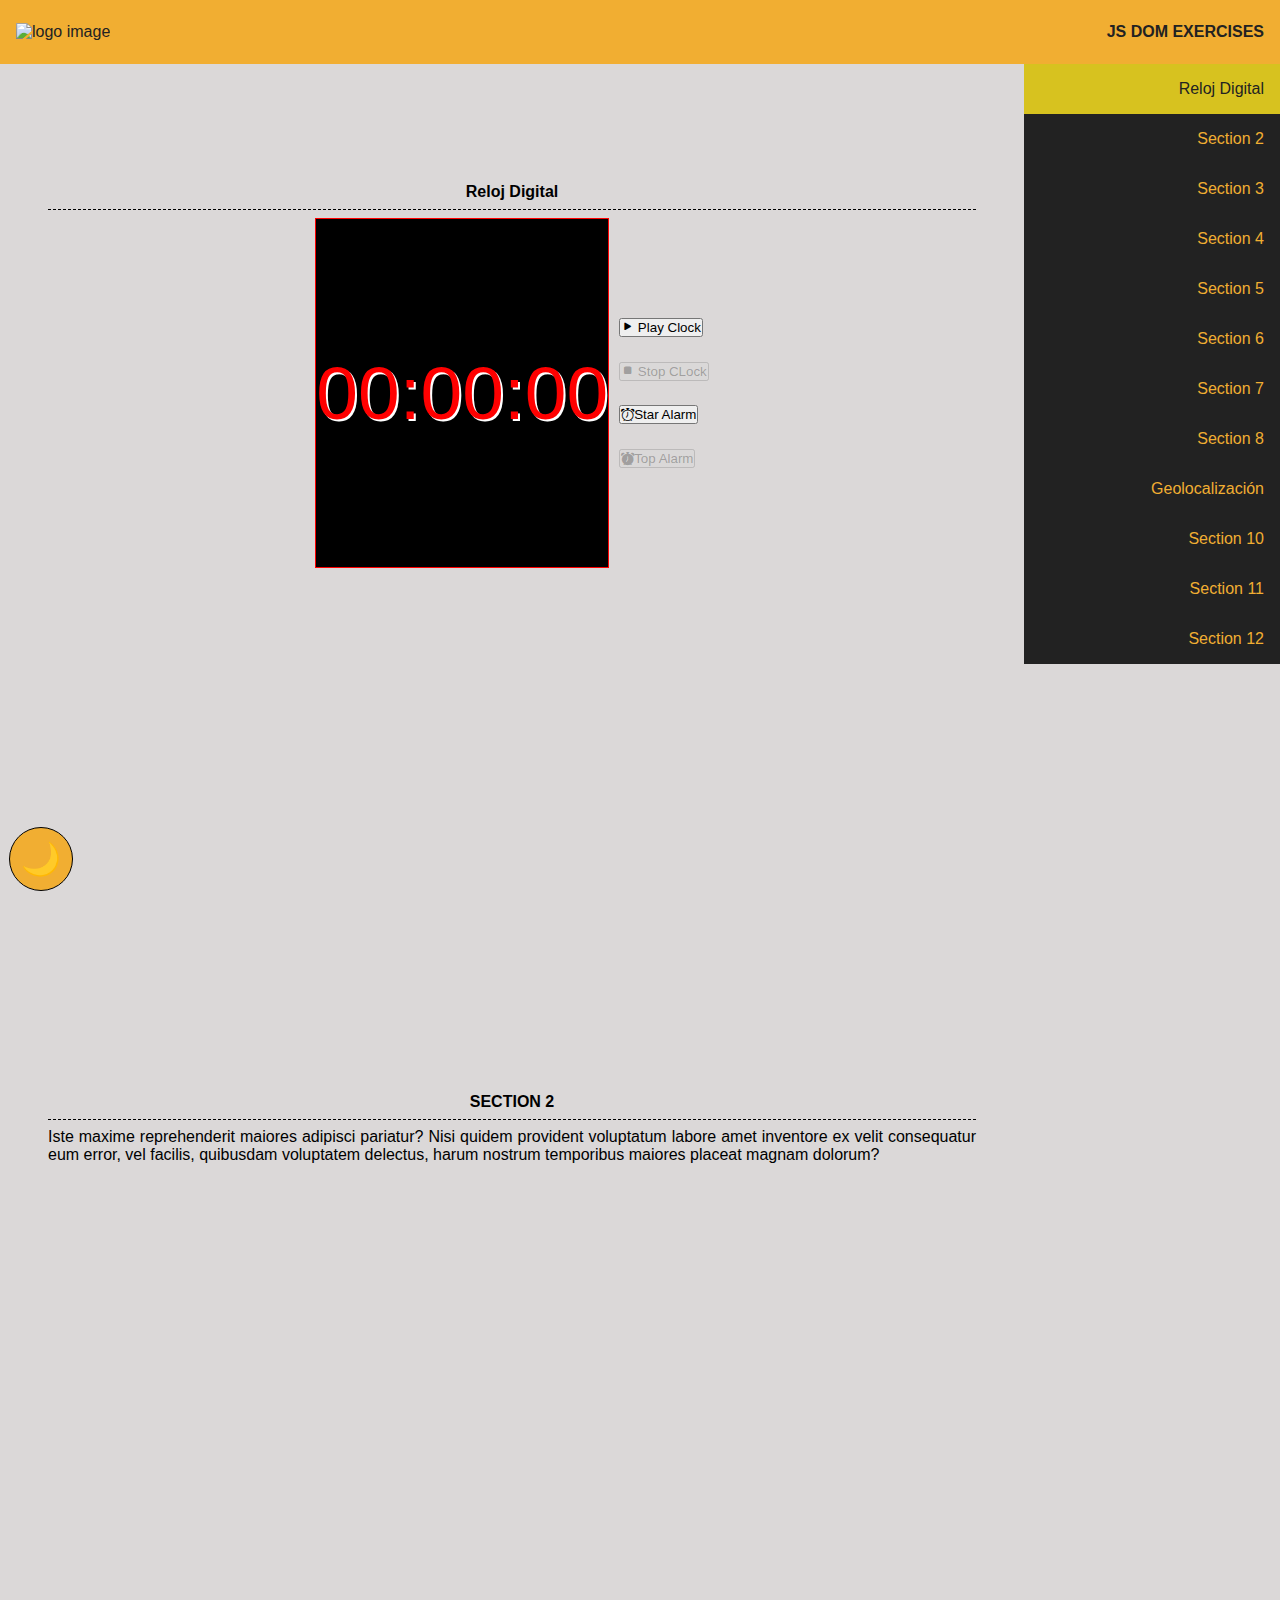
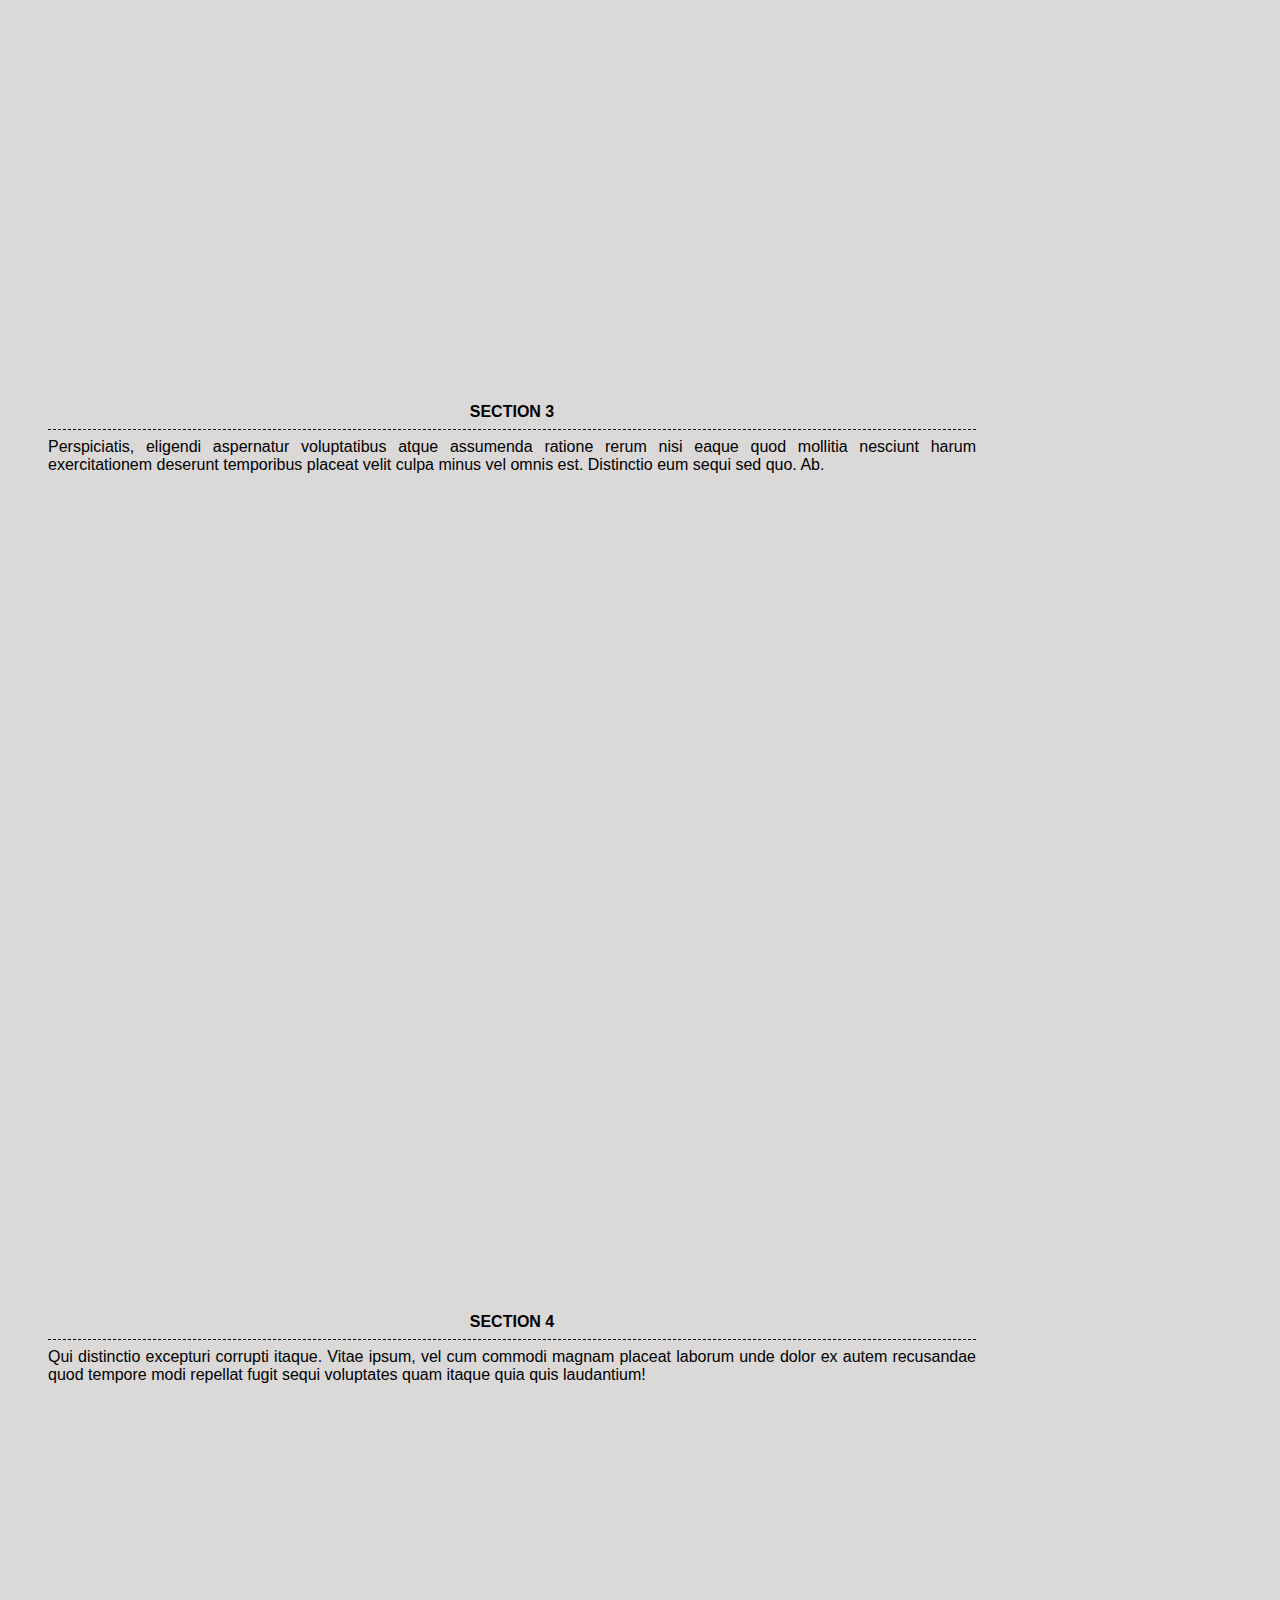
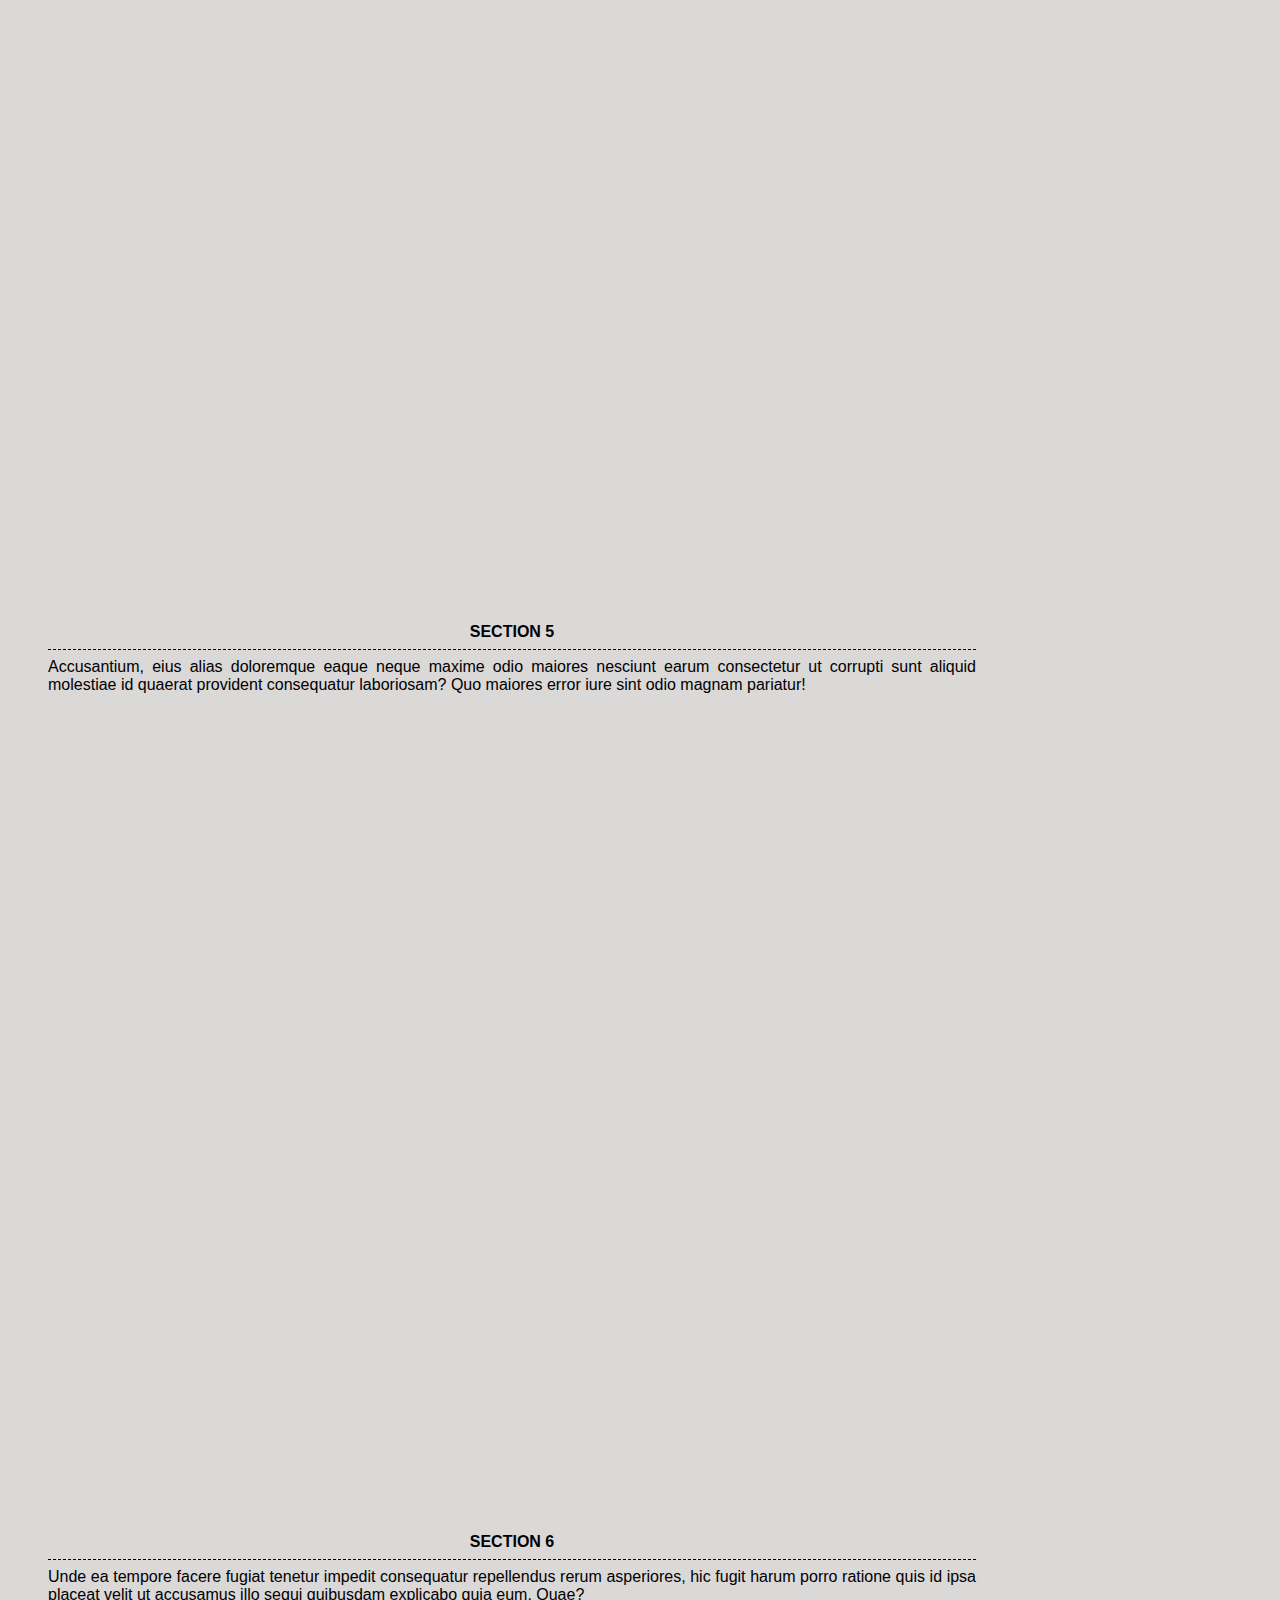
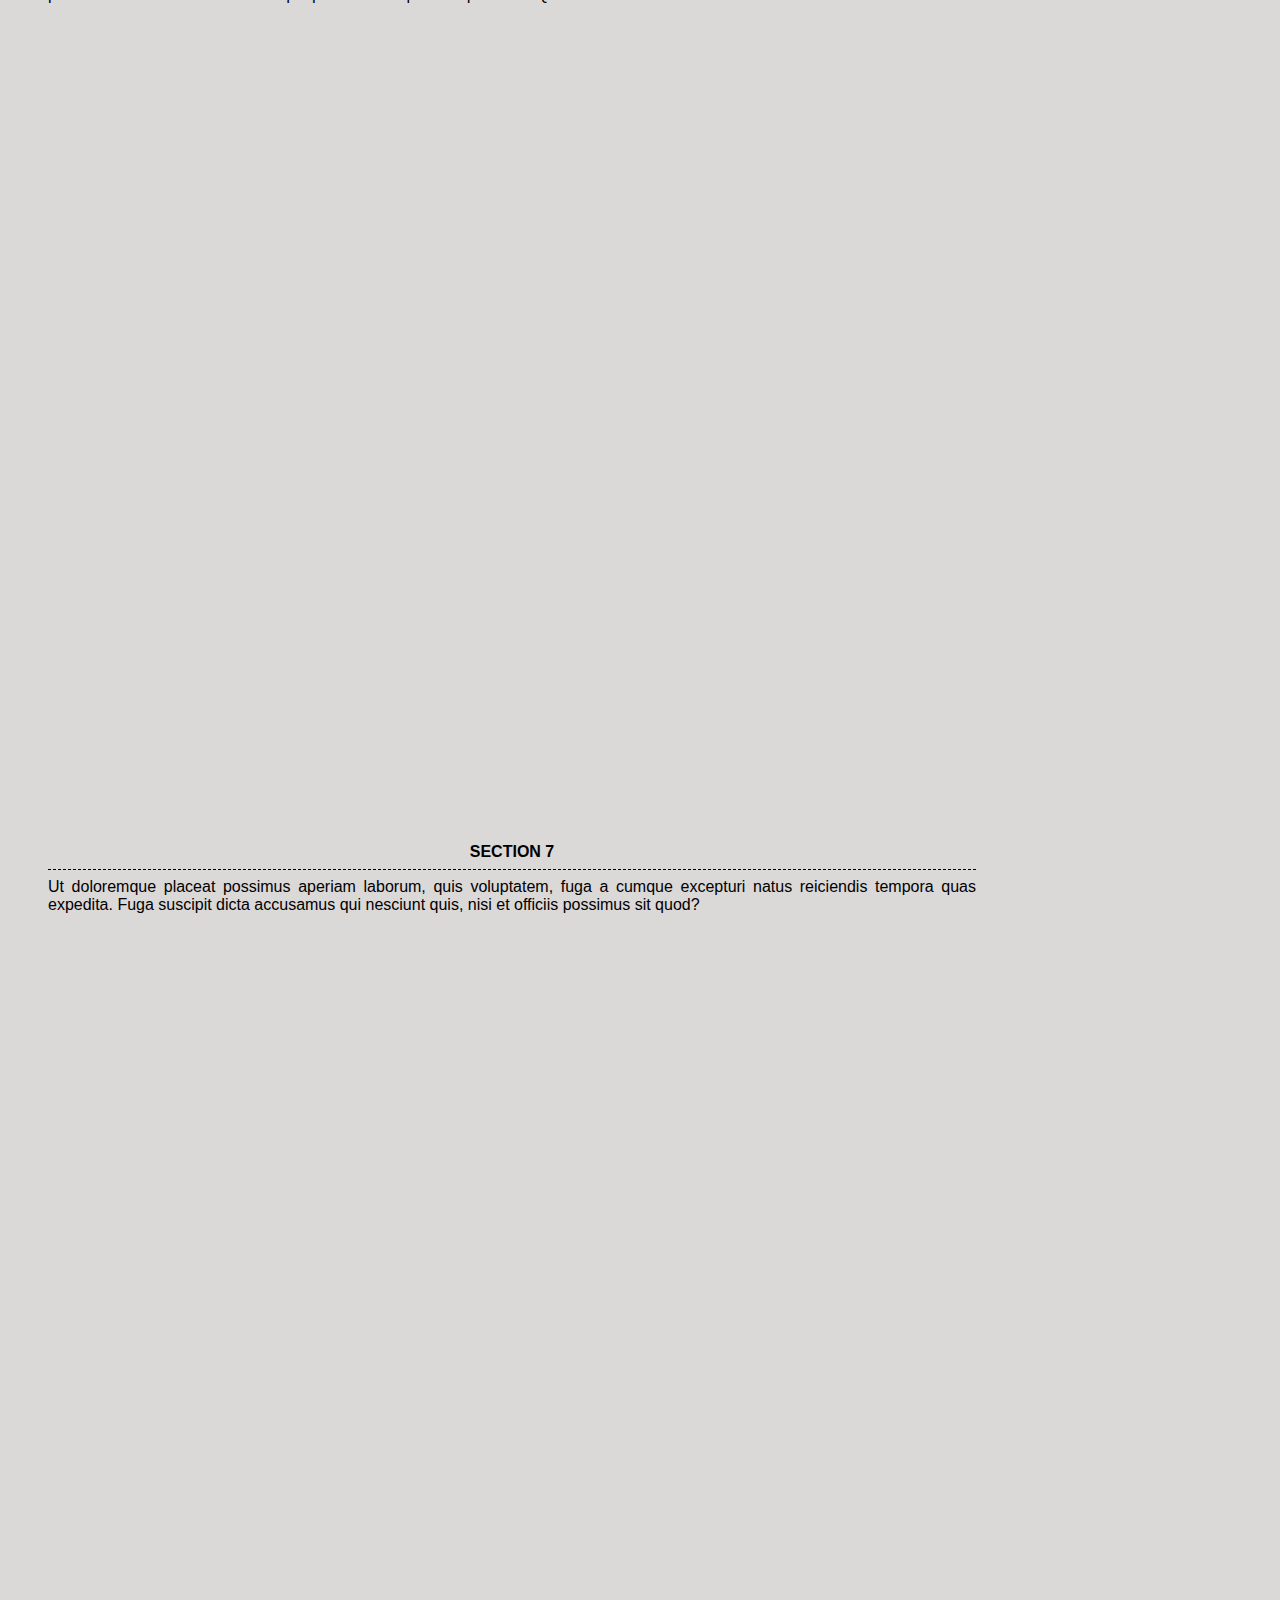
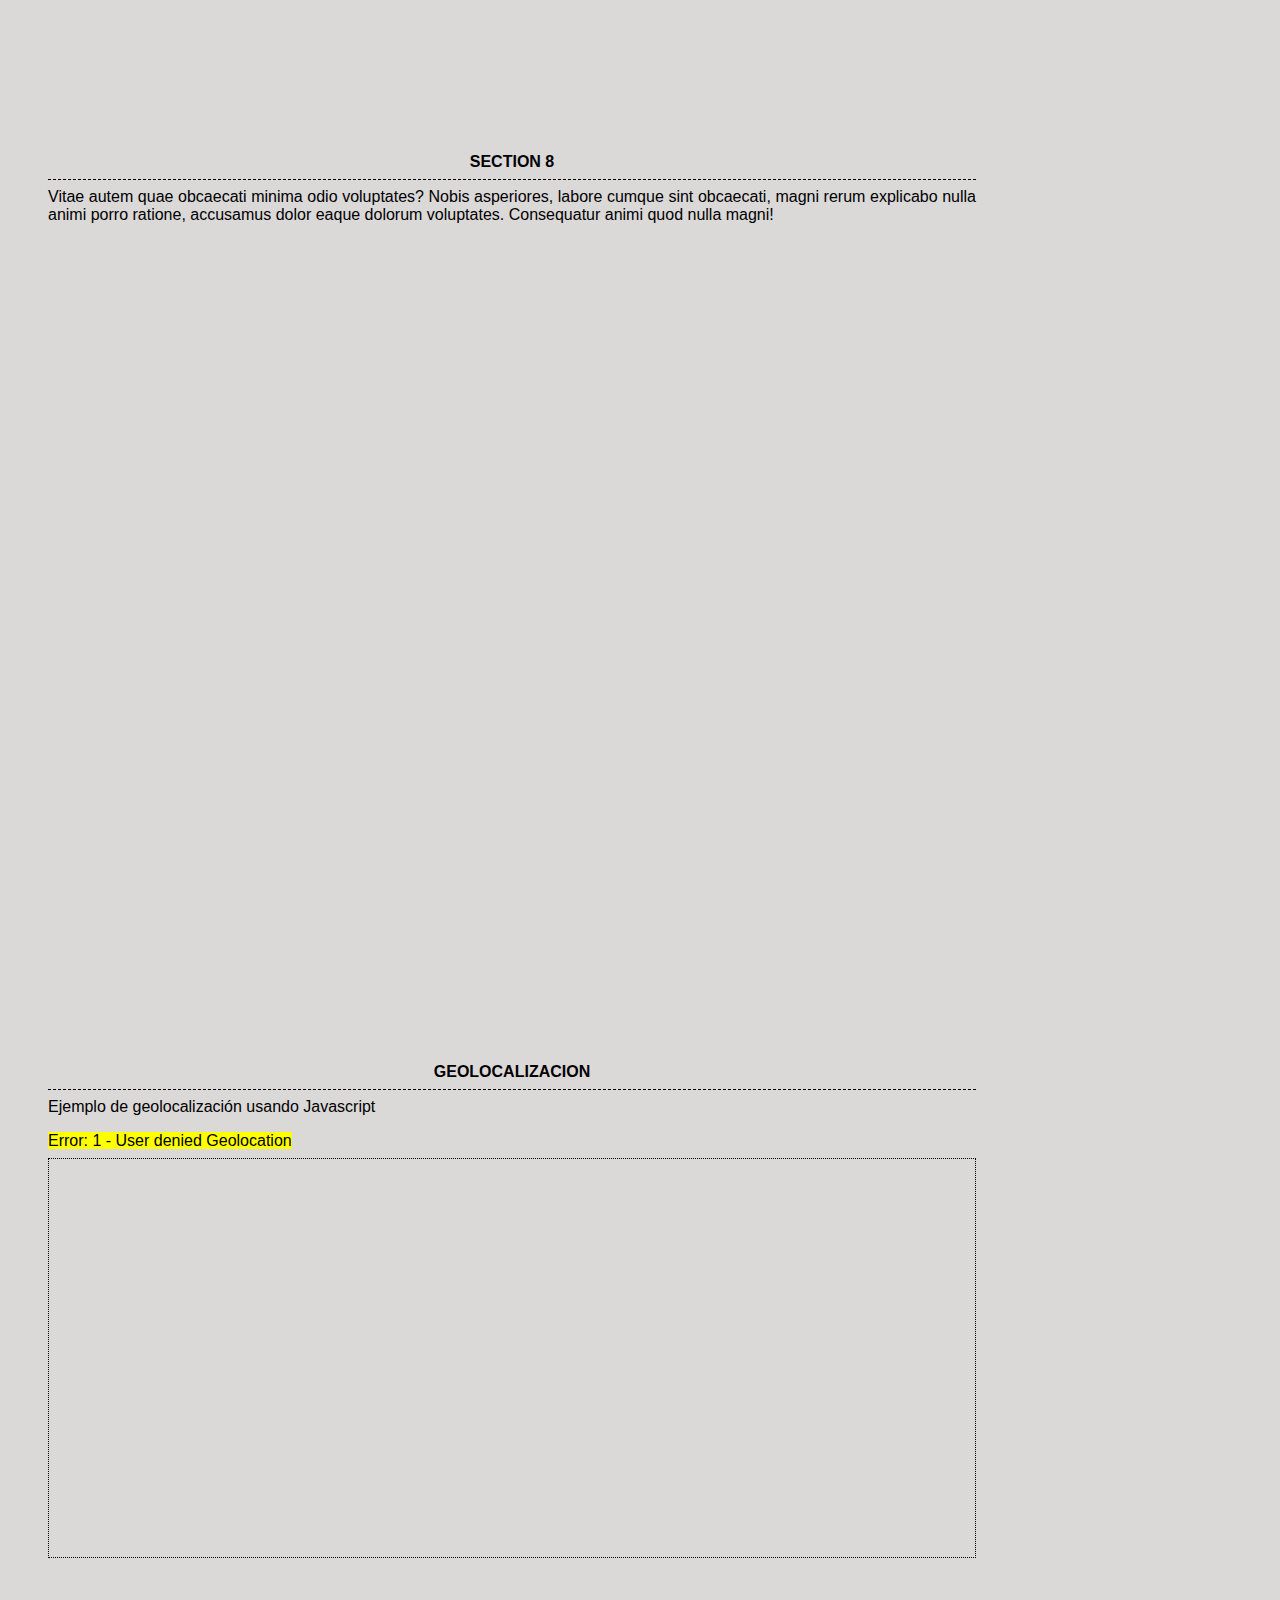
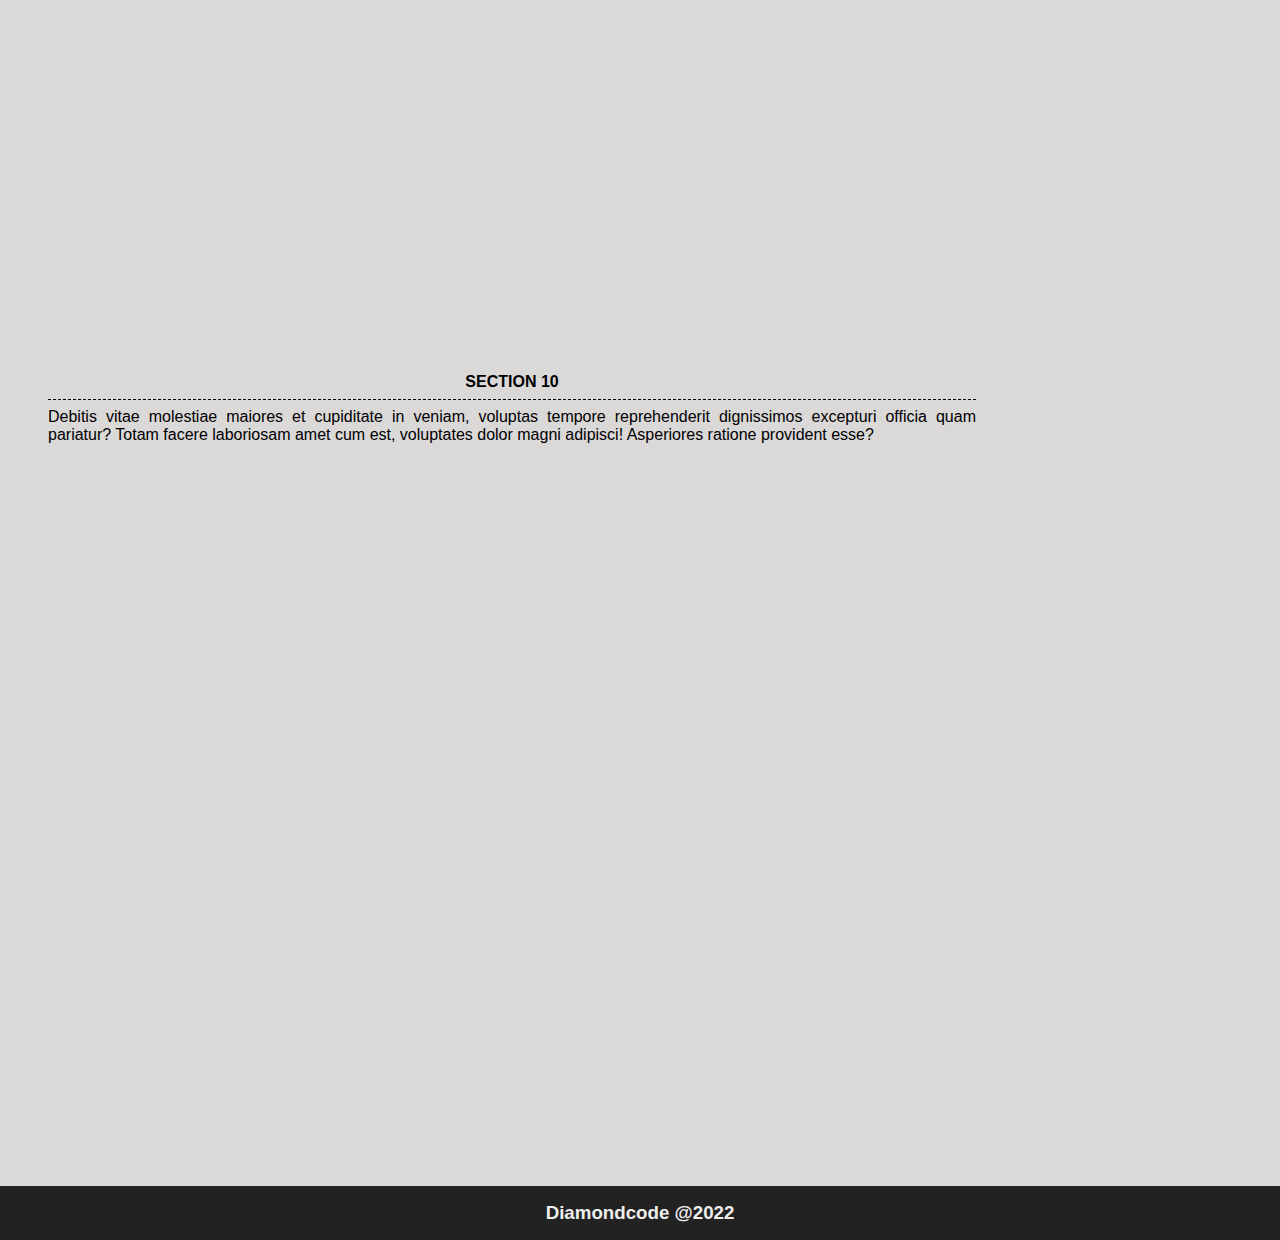
==== commit 123c92ad: "geolocation" ====
--- a/js/dom_exercises.html
+++ b/js/dom_exercises.html
@@ -55,15 +55,15 @@
 
     <aside id="aside" class="aside-panel">
       <nav class="menu-nav">
-        <a href="#section1"  data-scroll id="seccion1">Reloj Digital</a>
-        <a href="#section2"  data-scroll id="seccion2">Section 2</a>
-        <a href="#section3"  data-scroll id="seccion3">Section 3</a>
-        <a href="#section4"  data-scroll id="seccion4">Section 4</a>
-        <a href="#section5"  data-scroll id="seccion5">Section 5</a>
-        <a href="#section6"  data-scroll id="seccion6 ">Section 6</a>
-        <a href="#section7"  data-scroll id="seccion7 ">Section 7</a>
-        <a href="#section8"  data-scroll id="seccion8 ">Section 8</a>
-        <a href="#section9"  data-scroll id="seccion9 ">Geolocalización</a>
+        <a href="#section1" data-scroll id="seccion1">Reloj Digital</a>
+        <a href="#section2" data-scroll id="seccion2">Section 2</a>
+        <a href="#section3" data-scroll id="seccion3">Section 3</a>
+        <a href="#section4" data-scroll id="seccion4">Section 4</a>
+        <a href="#section5" data-scroll id="seccion5">Section 5</a>
+        <a href="#section6" data-scroll id="seccion6 ">Section 6</a>
+        <a href="#section7" data-scroll id="seccion7 ">Section 7</a>
+        <a href="#section8" data-scroll id="seccion8 ">Section 8</a>
+        <a href="#section9" data-scroll id="seccion9 ">Geolocalización</a>
         <a href="#section10" data-scroll id="seccion10">Section 10</a>
         <a href="#section11" data-scroll id="seccion11">Section 11</a>
         <a href="#section12" data-scroll id="seccion12">Section 12</a>
@@ -173,6 +173,8 @@
         <h4>GEOLOCALIZACION</h4>
         <div>Ejemplo de geolocalización usando Javascript</div>
         <div id="geolocation" class="geolocation"></div>
+        <!--The div element for the map -->
+        <div id="map"></div>
       </section>
       <section class="sections" data-scroll id="section10">
         <h4>SECTION 10</h4>
@@ -198,5 +200,16 @@
       integrity="sha384-OERcA2EqjJCMA+/3y+gxIOqMEjwtxJY7qPCqsdltbNJuaOe923+mo//f6V8Qbsw3"
       crossorigin="anonymous"
     ></script>
+
+    <!-- 
+     The `defer` attribute causes the callback to execute after the full HTML
+     document has been parsed. For non-blocking uses, avoiding race conditions,
+     and consistent behavior across browsers, consider loading using Promises
+     with https://www.npmjs.com/package/@googlemaps/js-api-loader.
+    -->
+    <script
+      src="https://maps.googleapis.com/maps/api/js?key=AIzaSyBJtnpJXA0t3TBrZu0q8CCDY2jIJgUJh70&callback=initMap&v=weekly"
+      defer
+    ></script>
   </body>
 </html>
--- a/js/css/geolocation.css
+++ b/js/css/geolocation.css
@@ -7,4 +7,18 @@
     color: rgb(57, 114, 235);
     font-weight: bold;
 
-}+}
+
+/**
+ * @license
+ * Copyright 2019 Google LLC. All Rights Reserved.
+ * SPDX-License-Identifier: Apache-2.0
+ */
+/* Set the size of the div element that contains the map */
+#map {
+    height: 400px;
+    /* The height is 400 pixels */
+    width: 100%;
+    /* The width is the width of the web page */
+    border: 1px dotted black;
+  }